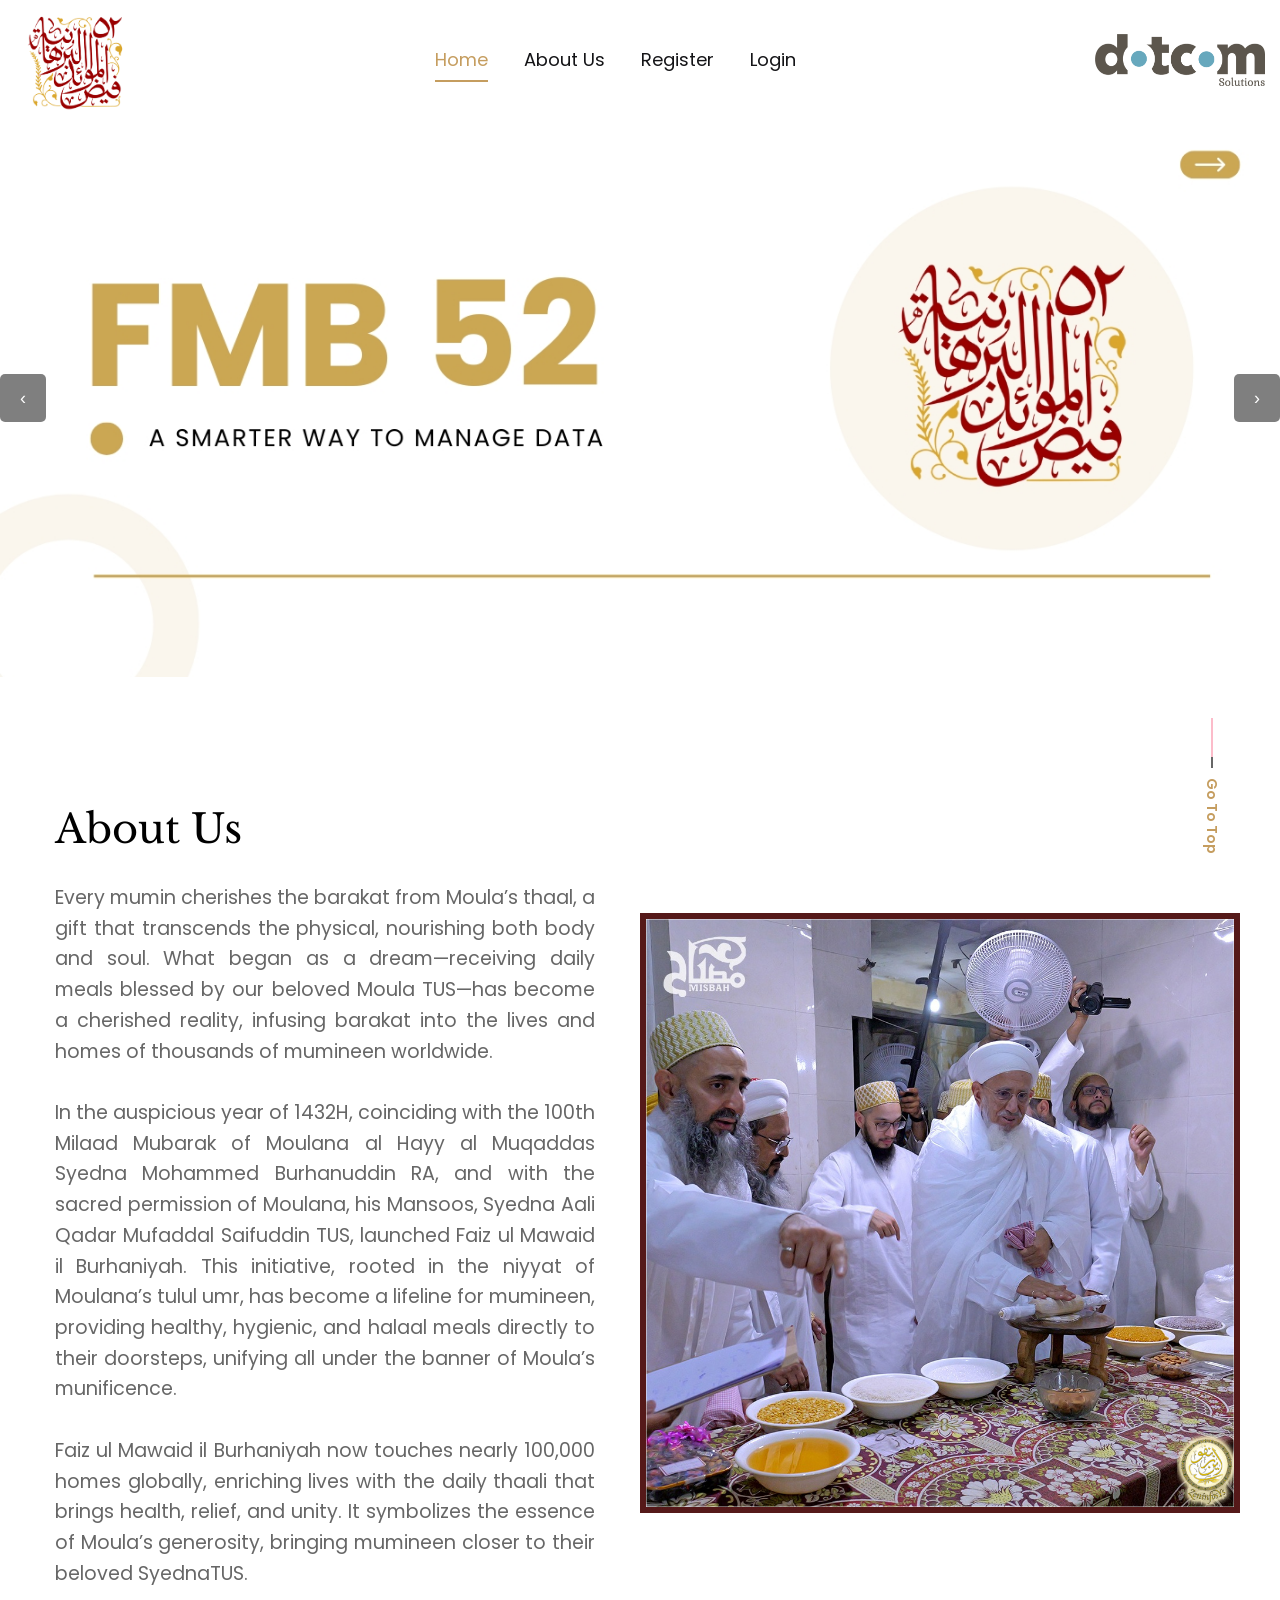
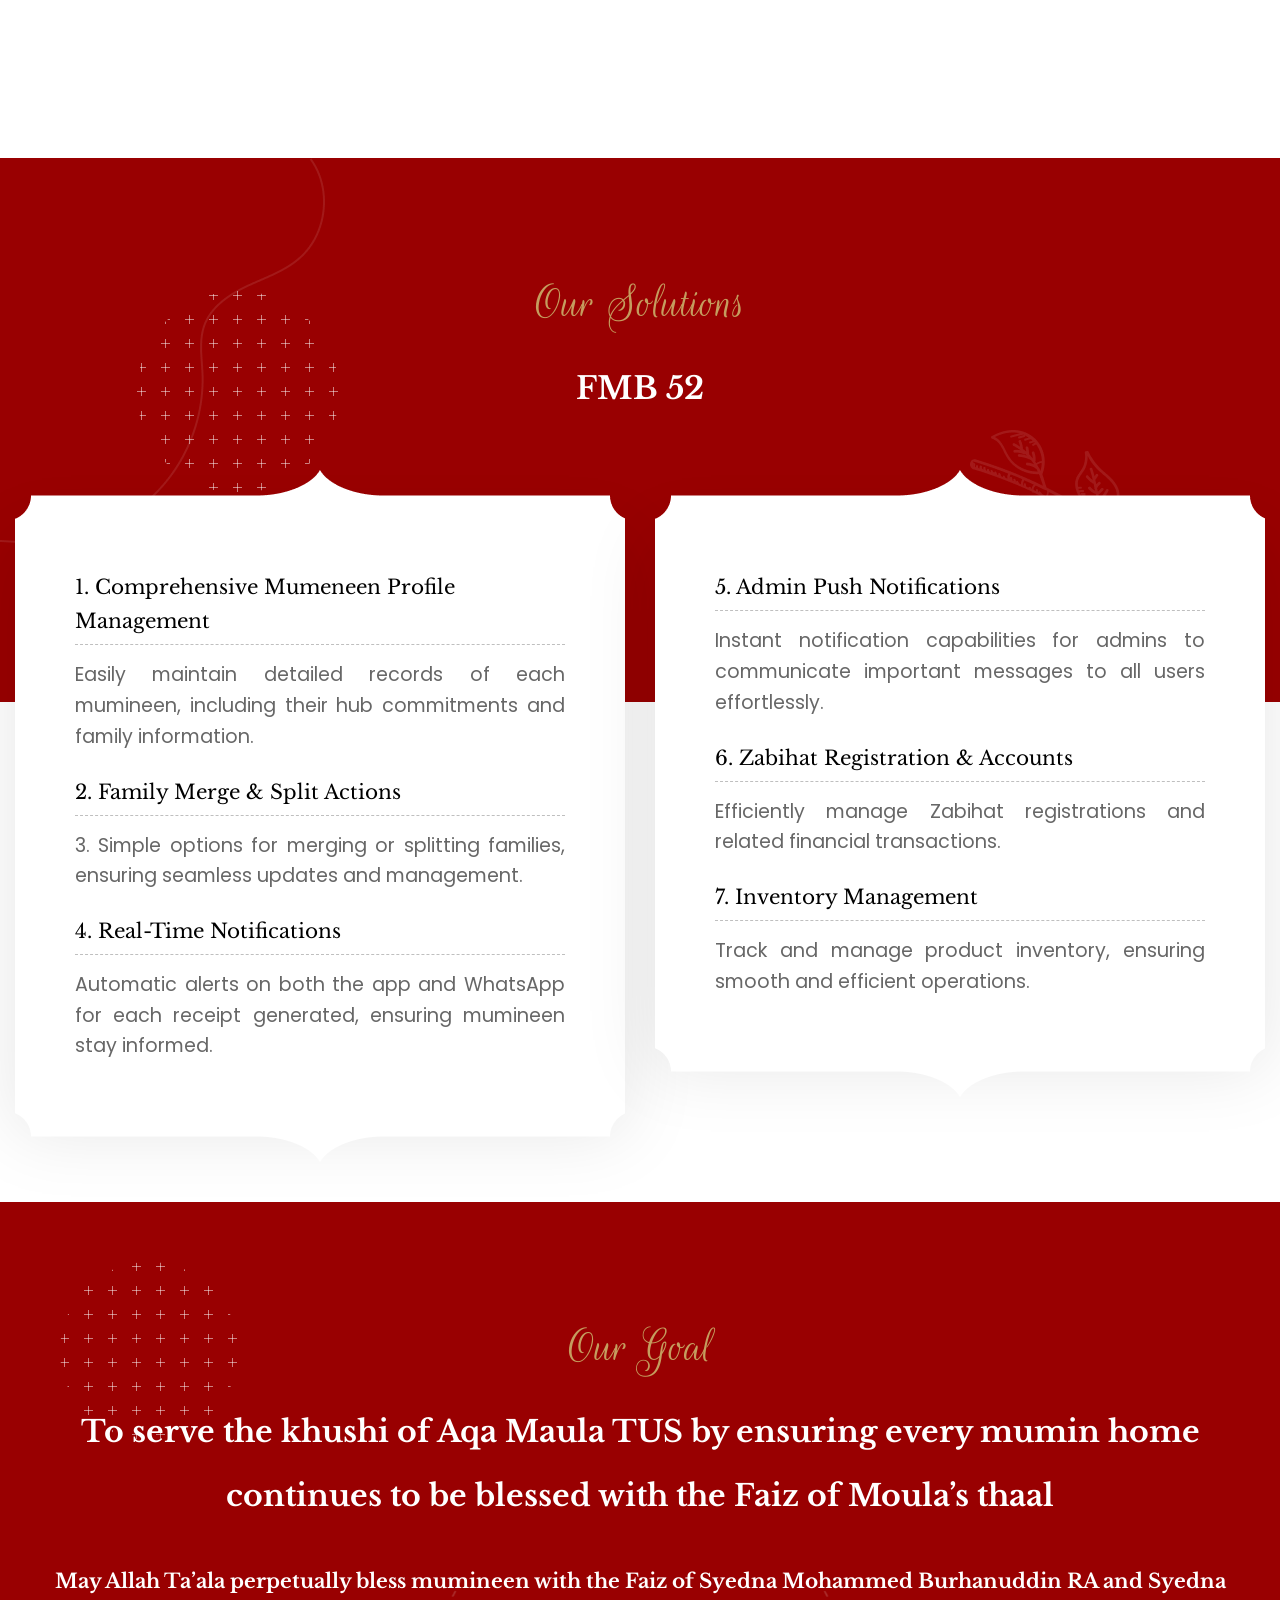
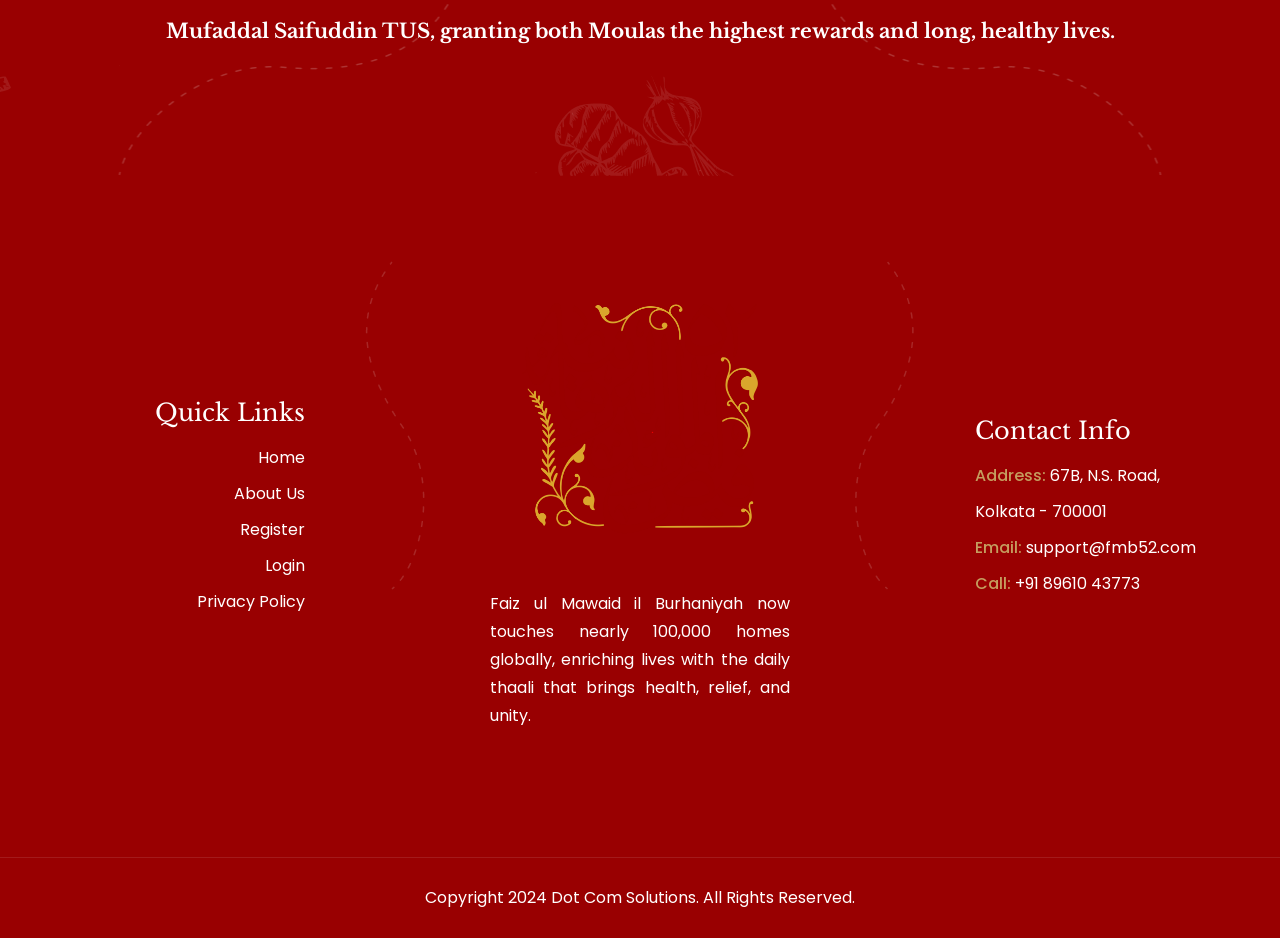
==== index.html @ a6e78f9c "A137" ====
<!DOCTYPE html>
<html lang="en">

<head>
    <meta charset="utf-8">
    <meta http-equiv="X-UA-Compatible" content="IE=edge">
    <meta name="viewport" content="width=device-width, initial-scale=1.0, maximum-scale=1.0, user-scalable=0">

    <title>FMB52</title>

    <!-- Fav Icon -->
    <link rel="icon" href="assets/images/favicon.png" type="image/x-icon">

    <!-- Google Fonts -->
    <link href="https://fonts.googleapis.com/css2?family=Rouge+Script&display=swap" rel="stylesheet">
    <link href="https://fonts.googleapis.com/css2?family=Libre+Baskerville:ital,wght@0,400;0,700;1,400&display=swap"
        rel="stylesheet">
    <link
        href="https://fonts.googleapis.com/css2?family=DM+Sans:ital,wght@0,400;0,500;0,700;1,400;1,500;1,700&display=swap"
        rel="stylesheet">
    <link
        href="https://fonts.googleapis.com/css2?family=Poppins:ital,wght@0,300;0,400;0,500;0,600;0,700;0,800;0,900;1,300;1,400;1,500;1,600;1,700;1,800;1,900&display=swap"
        rel="stylesheet">

    <!-- Stylesheets -->
    <link href="assets/css/font-awesome-all.css" rel="stylesheet">
    <link href="assets/css/flaticon.css" rel="stylesheet">
    <link href="assets/css/owl.css" rel="stylesheet">
    <link href="assets/css/bootstrap.css" rel="stylesheet">
    <link href="assets/css/jquery.fancybox.min.css" rel="stylesheet">
    <link href="assets/css/animate.css" rel="stylesheet">
    <link href="assets/css/nice-select.css" rel="stylesheet">
    <link href="assets/css/jquery-ui.css" rel="stylesheet">
    <link href="assets/css/color.css" rel="stylesheet">
    <link href="assets/css/elpath.css" rel="stylesheet">
    <link href="assets/css/style.css" rel="stylesheet">
    <link href="assets/css/responsive.css" rel="stylesheet">
</head>


<!-- page wrapper -->

<body>

    <div class="boxed_wrapper">


        <!-- preloader -->
        <!-- <div class="loader-wrap">
            <div class="preloader">
                <div class="preloader-close">x</div>
                <div id="handle-preloader" class="handle-preloader">
                    <div class="animation-preloader">
                        <div class="spinner"></div>
                        <div class="txt-loading">
                            <span data-text-preloader="t" class="letters-loading">
                                t
                            </span>
                            <span data-text-preloader="i" class="letters-loading">
                                i
                            </span>
                            <span data-text-preloader="c" class="letters-loading">
                                c
                            </span>
                            <span data-text-preloader="r" class="letters-loading">
                                r
                            </span>
                            <span data-text-preloader="o" class="letters-loading">
                                o
                            </span>
                            <span data-text-preloader="u" class="letters-loading">
                                u
                            </span>
                        </div>
                    </div>  
                </div>
            </div>
        </div> -->
        <!-- preloader end -->


        <!--Search Popup-->
        <!-- <div id="search-popup" class="search-popup">
            <div class="popup-inner">
                <div class="upper-box clearfix">
                    <figure class="logo-box pull-left"><a href="index.html"><img src="assets/images/logo.png" alt=""></a></figure>
                    <div class="close-search pull-right"><span class="far fa-times"></span></div>
                </div>
                <div class="overlay-layer"></div>
                <div class="auto-container">
                    <div class="search-form">
                        <form method="post" action="index.html">
                            <div class="form-group">
                                <fieldset>
                                    <input type="search" class="form-control" name="search-input" value="" placeholder="Type your keyword and hit" required >
                                    <button type="submit"><i class="far fa-search"></i></button>
                                </fieldset>
                            </div>
                        </form>
                    </div>
                </div>
            </div>
        </div> -->


        <!-- main header -->
        <header class="main-header">
            <!-- header-top -->
            <div class="header-top">
                <div class="auto-container">
                    <div class="top-inner">
                        <div class="left-column">
                            <!-- <ul class="info clearfix">
                                <li><i class="icon-1"></i><a href="mailto:info@example.com">info@example.com</a></li>
                                <li><i class="icon-2"></i>Open Hours: Mon - Fri 8.00 am - 6.00 pm</li>
                            </ul> -->
                            <!-- <ul class="social-links clearfix">
                                <li><a href="index.html"><i class="fab fa-facebook-f"></i></a></li>
                                <li><a href="index.html"><i class="fab fa-twitter"></i></a></li>
                                <li><a href="index.html"><i class="fab fa-instagram"></i></a></li>
                            </ul> -->
                        </div>
                        <!-- <div class="right-column">
                            <div class="btn-box">
                                <a href="index.html">Book An Table</a>
                            </div>
                        </div> -->
                    </div>
                </div>
            </div>
            <!-- header-lower -->
            <div class="header-lower">
                <div class="auto-container">
                    <div class="outer-box">
                        <div class="logo-box">
                            <figure class="logo-left">
                                <a href="index.html">
                                    <img src="assets/images/fmb52.png" alt="">
                                </a>
                            </figure>
                        </div>
                        <div class="menu-area clearfix">
                            <!--Mobile Navigation Toggler-->
                            <div class="mobile-nav-toggler">
                                <i class="icon-bar"></i>
                                <i class="icon-bar"></i>
                                <i class="icon-bar"></i>
                            </div>
                            <nav class="main-menu navbar-expand-md navbar-light">
                                <div class="collapse navbar-collapse show clearfix" id="navbarSupportedContent">
                                    <ul class="navigation clearfix">
                                        <li class="current dropdown"><a href="index.html">Home</a>
                                            <!-- <ul>
                                                <li><a href="index.html">Home Page 01</a></li>
                                                <li><a href="index-2.html">Home Page 02</a></li>
                                                <li><a href="index-3.html">Home Page 03</a></li>
                                                <li><a href="index-onepage.html">OnePage Home</a></li>
                                                <li><a href="index-rtl.html">RTL Home</a></li>
                                                <li class="dropdown"><a href="index.html">Header Style</a>
                                                    <ul>
                                                        <li><a href="index.html">Header Style 01</a></li>
                                                        <li><a href="index-2.html">Header Style 02</a></li>
                                                        <li><a href="index-3.html">Header Style 03</a></li>
                                                    </ul>
                                                </li>
                                            </ul>          -->
                                        </li>
                                        <li><a href="#">About Us</a></li>
                                        <li><a href="#">Register</a></li>
                                        <!-- <li class="dropdown"><a href="index.html">Pages</a>
                                            <ul>
                                                <li class="dropdown"><a href="index.html">Gallery</a>
                                                    <ul>
                                                        <li><a href="gallery.html">Gallery One</a></li>
                                                        <li><a href="gallery-2.html">Gallery Two</a></li>
                                                    </ul>
                                                </li>
                                                <li class="dropdown"><a href="index.html">Team</a>
                                                    <ul>
                                                        <li><a href="team.html">Our Team</a></li>
                                                        <li><a href="team-details.html">Team Details</a></li>
                                                    </ul>
                                                </li>
                                                <li><a href="menu.html">Menu Page</a></li>
                                                <li><a href="testimonial.html">Testimonials</a></li>
                                                <li><a href="faq.html">Faq’s</a></li>
                                                <li><a href="reservation.html">Reservation</a></li>
                                                <li><a href="error.html">404</a></li>
                                            </ul>
                                        </li>   -->
                                        <!-- <li class="dropdown"><a href="index.html">Shop</a>
                                            <ul>
                                                <li><a href="shop.html">Our Shop</a></li>
                                                <li><a href="shop-details.html">Shop Details</a></li>
                                                <li><a href="cart.html">Cart Page</a></li>
                                                <li><a href="checkout.html">Checkout</a></li>
                                            </ul>
                                        </li>  -->
                                        <!-- <li class="dropdown"><a href="index.html">Blog</a>
                                            <ul>
                                                <li><a href="blog.html">Blog Grid</a></li>
                                                <li><a href="blog-2.html">Blog Standard</a></li>
                                                <li><a href="blog-details.html">Blog Details</a></li>
                                            </ul>
                                        </li>   -->
                                        <li><a href="#">Login</a></li>
                                    </ul>
                                </div>
                            </nav>
                        </div>
                        <div class="logo-box">
                            <figure class="logo-right">
                                <a href="index.html">
                                    <img src="assets/images/logo_right.png" alt="">
                                </a>
                            </figure>
                        </div>
                    </div>
                </div>
            </div>

            <!--sticky Header-->
            <div class="sticky-header">
                <div class="auto-container">
                    <div class="outer-box">
                        <div class="logo-box">
                            <figure class="logo-left"><a href="index.html"><img src="assets/images/fmb52.png" alt=""></a>
                            </figure>
                        </div>
                        <div class="menu-area clearfix">
                            <nav class="main-menu clearfix">
                                <!--Keep This Empty / Menu will come through Javascript-->
                            </nav>
                        </div>
                        <div class="logo-box">
                            <figure class="logo-right" ><a href="index.html"><img src="assets/images/logo_right.png" alt=""></a></figure>
                        </div>
                    </div>
                </div>
            </div>
        </header>
        <!-- main-header end -->

        <!-- Mobile Menu  -->
        <div class="mobile-menu">
            <div class="menu-backdrop"></div>
            <div class="close-btn"><i class="fas fa-times"></i></div>

            <nav class="menu-box">
                <div class="nav-logo">
                    <a href="index.html">
                        <img src="assets/images/fmb52.png" alt="" title="" style="width:250px;">
                    </a>
                </div>
                <div class="menu-outer"><!--Here Menu Will Come Automatically Via Javascript / Same Menu as in Header-->
                </div>
                <div class="contact-info">
                    <h4>Contact Info</h4>
                    <ul>
                        <li>67B, N.S. Road, Kolkata - 700001</li>
                        <li><a href="tel:+8801682648101">+91 8961043773</a></li>
                        <li><a href="mailto:info@example.com">support@fmb52.com</a></li>
                    </ul>
                </div>
                <div class="social-links">
                    <ul class="clearfix">
                        <!-- <li><a href="index.html"><span class="fab fa-twitter"></span></a></li>
                        <li><a href="index.html"><span class="fab fa-facebook-square"></span></a></li>
                        <li><a href="index.html"><span class="fab fa-pinterest-p"></span></a></li>
                        <li><a href="index.html"><span class="fab fa-instagram"></span></a></li>
                        <li><a href="index.html"><span class="fab fa-youtube"></span></a></li> -->
                    </ul>
                </div>
            </nav>
        </div><!-- End Mobile Menu -->


        <!-- banner-section -->
        <section class="banner-section p_relative centred">
            <style>
                .unique-slider-container {
                  position: relative;
                  overflow: hidden;
                  max-width: 100%;
                  height: 100%; /* Adjust height as needed */
                }
              
                .dynamic-slider {
                  display: flex;
                  transition: transform 0.5s ease-in-out;
                }
              
                .flexible-slide {
                  min-width: 100%;
                  height: 100%;
                }
              
                .flexible-slide img {
                  width: 100%;
                  height: 100%;
                  object-fit: cover;
                }
              
                .action-navigation {
                  position: absolute;
                  top: 50%;
                  width: 100%;
                  display: flex;
                  justify-content: space-between;
                  transform: translateY(-50%);
                  pointer-events: none; /* Allow clicks to pass through to buttons */
                }
              
                .nav-button {
                  background-color: rgba(0, 0, 0, 0.5);
                  color: #fff;
                  border: none;
                  padding: 10px 20px;
                  cursor: pointer;
                  font-size: 18px;
                  border-radius: 5px;
                  pointer-events: auto; /* Ensure buttons remain clickable */
                }
              
                .nav-button:hover {
                  background-color: rgba(0, 0, 0, 0.8);
                }
              
                .dot-indicators {
                  position: absolute;
                  bottom: 10px;
                  left: 50%;
                  transform: translateX(-50%);
                  display: flex;
                  gap: 10px;
                }
              
                .indicator-dot {
                  width: 10px;
                  height: 10px;
                  background-color: rgba(255, 255, 255, 0.5);
                  border-radius: 50%;
                  cursor: pointer;
                }
              
                .indicator-dot.active {
                  background-color: white;
                }
              
                /* Responsive Adjustments */
                @media (max-width: 768px) {
                  .unique-slider-container {
                    height: 50vh; /* Adjust slider height for smaller screens */
                  }
              
                  .nav-button {
                    padding: 8px 16px; /* Reduce button size */
                    font-size: 16px; /* Smaller font size */
                  }
              
                  .action-navigation {
                    width: calc(100% - 20px); /* Add some spacing from screen edges */
                    padding: 0 10px;
                  }
                }
              
                @media (max-width: 480px) {
                  .unique-slider-container {
                    height: 20vh; /* Further reduce height for smaller devices */
                  }
              
                  .nav-button {
                    padding: 6px 12px; /* Further reduce button size */
                    font-size: 14px; /* Smaller font size */
                  }
              
                  .action-navigation {
                    width: calc(100% - 40px); /* Add more spacing from edges */
                    padding: 0 20px;
                  }
                }
            </style>
                <div class="unique-slider-container">
                    <div class="dynamic-slider">
                        <div class="flexible-slide">
                        <img src="assets/images/banner/banner-1.jpg" alt="Aurora Landscape">
                        </div>
                        <div class="flexible-slide">
                        <img src="assets/images/banner/banner-2.jpg" alt="Crimson Horizon">
                        </div>
                        <div class="flexible-slide">
                        <img src="assets/images/banner/banner-3.jpg" alt="Golden Meadows">
                        </div>
                        <div class="flexible-slide">
                            <img src="assets/images/banner/banner-4.jpg" alt="Golden Meadows">
                        </div>
                        <div class="flexible-slide">
                            <img src="assets/images/banner/banner-5.jpg" alt="Golden Meadows">
                        </div>
                        <div class="flexible-slide">
                            <img src="assets/images/banner/banner-6.jpg" alt="Golden Meadows">
                        </div>
                    </div>

                    <div class="action-navigation">
                        <button class="nav-button prev-btn">‹</button>
                        <button class="nav-button next-btn">›</button>
                    </div>

                    <div class="dot-indicators">
                        <div class="indicator-dot active" data-slide="0"></div>
                        <div class="indicator-dot" data-slide="1"></div>
                        <div class="indicator-dot" data-slide="2"></div>
                    </div>
                </div>
                <script>
                const slider = document.querySelector('.dynamic-slider');
                const slides = document.querySelectorAll('.flexible-slide');
                const prevButton = document.querySelector('.prev-btn');
                const nextButton = document.querySelector('.next-btn');
                const dots = document.querySelectorAll('.indicator-dot');

                let currentIndex = 0;

                function updateSlider(index) {
                    slider.style.transform = `translateX(-${index * 100}%)`;
                    dots.forEach(dot => dot.classList.remove('active'));
                    dots[index].classList.add('active');
                }

                nextButton.addEventListener('click', () => {
                    currentIndex = (currentIndex + 1) % slides.length;
                    updateSlider(currentIndex);
                });

                prevButton.addEventListener('click', () => {
                    currentIndex = (currentIndex - 1 + slides.length) % slides.length;
                    updateSlider(currentIndex);
                });

                dots.forEach(dot => {
                    dot.addEventListener('click', (e) => {
                    currentIndex = parseInt(e.target.dataset.slide);
                    updateSlider(currentIndex);
                    });
                });

                // Auto-slide functionality
                setInterval(() => {
                    currentIndex = (currentIndex + 1) % slides.length;
                    updateSlider(currentIndex);
                }, 5000); // Change slide every 5 seconds
                </script>



            <!--<div class="slide-item p_relative">
                    <div class="image-layer p_absolute" style="background-image:url(assets/images/banner/banner-2.jpg)"></div>
                    <div class="auto-container">
                        <div class="content-box p_relative d_block z_5">
                            <span class="animation_text_word special-text p_relative d_block"></span>
                            <h2 class="p_relative d_block">We Serve Quality Food</h2>
                            <p class="p_relative d_block">Lorem ipsum dolor sit amet, consectetur adipiscing elit <br />Turpis ridiculus tellus.</p>
                            <div class="btn-box">
                                <a href="index.html" class="theme-btn-one">Make Reservation</a>
                            </div>
                        </div> 
                    </div>
                </div>
                <div class="slide-item p_relative">
                    <div class="image-layer p_absolute" style="background-image:url(assets/images/banner/banner-3.jpg)"></div>
                    <div class="auto-container">
                        <div class="content-box p_relative d_block z_5">
                            <span class="animation_text_word special-text p_relative d_block"></span>
                            <h2 class="p_relative d_block">We Serve Quality Food</h2>
                            <p class="p_relative d_block">Lorem ipsum dolor sit amet, consectetur adipiscing elit <br />Turpis ridiculus tellus.</p>
                            <div class="btn-box">
                                <a href="index.html" class="theme-btn-one">Make Reservation</a>
                            </div>
                        </div> 
                    </div>
                </div> -->
    </div>
    </section>
    <!-- banner-section end -->


    <!-- about-section -->
    <section class="about-section sec-pad">
        <!-- <div class="image_block_one">
            
        </div> -->
        <div class="auto-container">
        <style>
            .row {
                display: flex;
                flex-wrap: wrap; /* Ensures items wrap on smaller screens */
            }

            .content-column {
                width: 100%; /* Full width by default */
                max-width: 600px; /* Limit width for larger screens */
                /* padding: 10px; */
            }

            .image-box {
                width: 100%;
                max-width: 600px;
                /* padding: 10px; */
                text-align: center; /* Centers the image */
            }

            .image-box img {
                max-width: 100%; /* Ensures the image scales */
                height: auto; /* Maintains aspect ratio */
            }

            .sec-title h1 {
                font-size: 2rem;
                /* text-align: center; */
            }

            .text p {
                font-size: 1rem;
                line-height: 1.6; /* Improves readability */
                text-align: justify;
            }

            /* Large devices (desktops, 1200px and above) */
            @media (min-width: 1200px) {
                .content-column {
                    width: 50%; /* Side-by-side layout for large screens */
                }

                .image-box {
                    width: 50%;
                }

                .sec-title h1 {
                    font-size: 2.5rem; /* Larger font size for big screens */
                }

                .text p {
                    font-size: 1.2rem; /* Slightly larger text for readability */
                }
            }

            /* Medium devices (tablets, 768px to 1199px) */
            @media (min-width: 768px) and (max-width: 1199px) {
                .content-column {
                    width: 50%; /* Side-by-side layout */
                }

                .image-box {
                    width: 50%;
                }

                .sec-title h1 {
                    font-size: 2.2rem; /* Adjust font size for tablets */
                }

                .text p {
                    font-size: 1.1rem; /* Adjust text size for tablets */
                }
            }

            /* Small devices (phones, 550px to 767px) */
            @media (max-width: 767px) {
                .content-column {
                    width: 100%; /* Stacks content */
                }

                .image-box {
                    width: 100%;
                }

                .sec-title h1 {
                    font-size: 2rem; /* Slightly smaller for small devices */
                }

                .text p {
                    font-size: 1rem; /* Comfortable reading size */
                }
            }

            /* Extra small devices (phones, below 550px) */
            @media (max-width: 550px) {
                .row {
                     /* Example background for extra small screens */
                    flex-direction: column; /* Ensures vertical stacking */
                }

                .content-column,
                .image-box {
                    width: 100%; /* Full width */
                }

                .sec-title h1 {
                    font-size: 1.8rem; /* Smaller for very small screens */
                    text-align: center;
                }

                .text p {
                    font-size: 0.9rem; /* Smaller font for readability */
                }
                .logo img {
                    width: 150px !important;
                }
                .header-top{
                    display: none !important;
                }
                
            }

        </style>
            <div class="row clearfix" style="justify-content: center; align-items: center; flex-wrap: nowrap;">
                <div class="col-lg-6 col-md-12 col-sm-12 content-column">
                    <div class="content_block_one">
                        <div class="content-box">
                            <div class="sec-title mb_30">
                                <span class="sub-title"></span>
                                <h1 style="color: black;">About Us</h1>
                            </div>
                            <div style="text-align: justify;" class="text">
                                <p>Every mumin cherishes the barakat from Moula’s thaal, a gift that transcends the
                                    physical, nourishing both body and soul. What began as a dream—receiving daily meals
                                    blessed by our beloved Moula TUS—has become a cherished reality, infusing barakat
                                    into the lives and homes of thousands of mumineen worldwide. <br><br>
                                    In the auspicious year
                                    of 1432H, coinciding with the 100th Milaad Mubarak of Moulana al Hayy al Muqaddas
                                    Syedna Mohammed Burhanuddin RA, and with the sacred permission of Moulana, his
                                    Mansoos, Syedna Aali Qadar Mufaddal Saifuddin TUS, launched Faiz ul Mawaid il
                                    Burhaniyah. This initiative, rooted in the niyyat of Moulana’s tulul umr, has become
                                    a lifeline for mumineen, providing healthy, hygienic, and halaal meals directly to
                                    their doorsteps, unifying all under the banner of Moula’s munificence.<br>
                                    <br>Faiz ul Mawaid il Burhaniyah now touches nearly 100,000 homes globally, enriching lives with the daily thaali that brings health, relief, and unity. It symbolizes the essence of Moula’s generosity, bringing mumineen closer to their beloved SyednaTUS.


                                </p>
                            </div>
                            <!-- <figure class="signature"><img src="assets/images/icons/signature-1.png" alt=""></figure> -->
                            <!-- <div class="btn-box">
                                <a href="about.html" class="theme-btn-one">Our Story</a>
                            </div> -->
                        </div>
                    </div>
                </div>
                <div class="image-box">
                    <figure class="image-1 wow slideInUp animated" data-wow-delay="00ms" data-wow-duration="1500ms"><img
                            src="assets/images/resource/about-1.png" alt=""></figure>
                </div>
            </div>
        </div>
        <!-- <div class="image-box">
            <figure class="image-1 wow slideInUp animated" data-wow-delay="00ms" data-wow-duration="1500ms"><img
                    src="assets/images/resource/about-1.png" alt=""></figure> -->
            <!-- <figure class="image-2"><img src="assets/images/resource/about-2.png" alt=""></figure> -->
            <!-- <figure class="vector-1"><img src="assets/images/icons/vector-1.png" alt=""></figure> -->
            <!-- <div class="shape">
                <div class="shape-1"></div>
                <div class="shape-2" style="background-image: url(assets/images/shape/shape-2.png);"></div>
            </div>
        </div> -->
    </section>
    <!-- about-section end -->


    <!-- menu-section -->
    <section class="menu-section bg-color-1">
        <div class="pattern-layer">
            <div class="pattern-1" style="background-image: url(assets/images/shape/shape-5.png);"></div>
            <div class="pattern-2" style="background-image: url(assets/images/shape/shape-6.png);"></div>
            <div class="pattern-3" style="background-image: url(assets/images/shape/shape-7.png);"></div>
        </div>
        <div class="auto-container">
            <div class="inner-container">
                <div class="sec-title light centred mb_100">
                    <span class="sub-title">Our Solutions</span>
                    <h2>FMB 52</h2>
                </div>
                <div class="row clearfix">
                    <div class="col-lg-6 col-md-6 col-sm-12 menu-block">
                        <div class="menu-block-one wow fadeInUp animated" data-wow-delay="00ms"
                            data-wow-duration="1500ms">
                            <div class="inner-box">
                                <div class="shape">
                                    <div class="shape-1"
                                        style="background-image: url(assets/images/shape/shape-3.png);"></div>
                                    <div class="shape-2"
                                        style="background-image: url(assets/images/shape/shape-4.png);"></div>
                                </div>
                                <div class="inner">
                                    <div class="single-item">
                                        <div class="upper-box">
                                            <h4><a href="">1. Comprehensive Mumeneen Profile Management</a></h4>
                                            <!-- <span class="price">$12</span> -->
                                        </div>
                                        <div class="text">
                                            <p>Easily maintain detailed records of each mumineen, including their hub commitments and family information.
                                            </p>
                                        </div>
                                    </div>
                                    <div class="single-item">
                                        <div class="upper-box">
                                            <h4><a href="">2. Family Merge & Split Actions </a></h4>
                                            <!-- <span class="price">$15</span> -->
                                        </div>
                                        <div class="text">
                                            <p>3. Simple options for merging or splitting families, ensuring seamless updates and management.</p>
                                        </div>
                                    </div>
                                    <div class="single-item">
                                        <div class="upper-box">
                                            <h4><a href="">4. Real-Time Notifications</a></h4>
                                            <!-- <span class="price">$20</span> -->
                                        </div>
                                        <div class="text">
                                            <p>Automatic alerts on both the app and WhatsApp for each receipt generated, ensuring mumineen stay informed.
                                            </p>
                                        </div>
                                    </div>
                                </div>
                            </div>
                        </div>
                    </div>
                    <div class="col-lg-6 col-md-6 col-sm-12 menu-block">
                        <div class="menu-block-one wow fadeInUp animated" data-wow-delay="300ms"
                            data-wow-duration="1500ms">
                            <div class="inner-box">
                                <div class="shape">
                                    <div class="shape-1"
                                        style="background-image: url(assets/images/shape/shape-3.png);"></div>
                                    <div class="shape-2"
                                        style="background-image: url(assets/images/shape/shape-4.png);"></div>
                                </div>
                                <div class="inner">
                                    <div class="single-item">
                                        <div class="upper-box">
                                            <h4><a href="">5. Admin Push Notifications</a></h4>
                                            <!-- <span class="price">$12</span> -->
                                        </div>
                                        <div class="text">
                                            <p>Instant notification capabilities for admins to communicate important messages to all users effortlessly.</p>
                                        </div>
                                    </div>
                                    <div class="single-item">
                                        <div class="upper-box">
                                            <h4><a href="">6. Zabihat Registration & Accounts </a></h4>
                                            <!-- <span class="price">$15</span> -->
                                        </div>
                                        <div class="text">
                                            <p>Efficiently manage Zabihat registrations and related financial transactions.
                                            </p>
                                        </div>
                                    </div>
                                    <div class="single-item">
                                        <div class="upper-box">
                                            <h4><a href="">7. Inventory Management</a></h4>
                                            <!-- <span class="price">$20</span> -->
                                        </div>
                                        <div class="text">
                                            <p>Track and manage product inventory, ensuring smooth and efficient operations.
                                            </p>
                                        </div>
                                    </div>
                                </div>
                            </div>
                        </div>
                    </div>
                </div>
                <!-- <div class="more-btn mt_110 centred">
                    <a href="index.html" class="theme-btn-one">Download PDF</a>
                </div> -->
            </div>
        </div>
    </section>
    <!-- menu-section end -->


    <!-- shop-section -->
    <!-- <section class="shop-section">
        <div class="bg-layer parallax-bg" data-parallax='{"y": 100}'
            style="background-image: url(assets/images/background/shop-bg.jpg);"></div>
        <div class="auto-container">
            <div class="sec-title mb_50">
                <span class="sub-title">Our Shop</span>
                <h2>Our All Delicious & Tasty <br />Product</h2>
            </div>
            <div class="four-item-carousel owl-carousel owl-theme owl-dots-none nav-style-one">
                <div class="shop-block-one">
                    <div class="inner-box">
                        <div class="image-box">
                            <figure class="image"><img src="assets/images/shop/shop-1.png" alt=""></figure>
                            <div class="btn-box">
                                <a href="shop-details.html" class="theme-btn-one">Add To Cart</a>
                            </div>
                        </div>
                        <div class="lower-content">
                            <h5><a href="shop-details.html">Strawberry Jam Toast</a></h5>
                            <ul class="rating clearfix">
                                <li><i class="icon-7"></i></li>
                                <li><i class="icon-7"></i></li>
                                <li><i class="icon-7"></i></li>
                                <li><i class="icon-7"></i></li>
                                <li><i class="icon-7"></i></li>
                            </ul>
                            <span class="price">$15:00</span>
                        </div>
                    </div>
                </div>
                <div class="shop-block-one">
                    <div class="inner-box">
                        <div class="image-box">
                            <figure class="image"><img src="assets/images/shop/shop-2.png" alt=""></figure>
                            <div class="btn-box">
                                <a href="shop-details.html" class="theme-btn-one">Add To Cart</a>
                            </div>
                        </div>
                        <div class="lower-content">
                            <h5><a href="shop-details.html">Penne pasta with meatball</a></h5>
                            <ul class="rating clearfix">
                                <li><i class="icon-7"></i></li>
                                <li><i class="icon-7"></i></li>
                                <li><i class="icon-7"></i></li>
                                <li><i class="icon-7"></i></li>
                                <li><i class="icon-7"></i></li>
                            </ul>
                            <span class="price">$17:00</span>
                        </div>
                    </div>
                </div>
                <div class="shop-block-one">
                    <div class="inner-box">
                        <div class="image-box">
                            <figure class="image"><img src="assets/images/shop/shop-3.png" alt=""></figure>
                            <div class="btn-box">
                                <a href="shop-details.html" class="theme-btn-one">Add To Cart</a>
                            </div>
                        </div>
                        <div class="lower-content">
                            <h5><a href="shop-details.html">Fried eggs sandwiches</a></h5>
                            <ul class="rating clearfix">
                                <li><i class="icon-7"></i></li>
                                <li><i class="icon-7"></i></li>
                                <li><i class="icon-7"></i></li>
                                <li><i class="icon-7"></i></li>
                                <li><i class="icon-7"></i></li>
                            </ul>
                            <span class="price">$20:00</span>
                        </div>
                    </div>
                </div>
                <div class="shop-block-one">
                    <div class="inner-box">
                        <div class="image-box">
                            <figure class="image"><img src="assets/images/shop/shop-4.png" alt=""></figure>
                            <div class="btn-box">
                                <a href="shop-details.html" class="theme-btn-one">Add To Cart</a>
                            </div>
                        </div>
                        <div class="lower-content">
                            <h5><a href="shop-details.html">Chicken & vegetable fry</a></h5>
                            <ul class="rating clearfix">
                                <li><i class="icon-7"></i></li>
                                <li><i class="icon-7"></i></li>
                                <li><i class="icon-7"></i></li>
                                <li><i class="icon-7"></i></li>
                                <li><i class="icon-7"></i></li>
                            </ul>
                            <span class="price">$15:00</span>
                        </div>
                    </div>
                </div>
            </div>
        </div>
    </section> -->
    <!-- shop-section end -->


    <!-- gallery-section -->
    <!-- <section class="gallery-section pt_65">
        <div class="auto-container">
            <div class="gallery-carousel owl-carousel owl-theme owl-dots-none nav-style-one">
                <div class="gallery-block-one">
                    <div class="inner-box">
                        <figure class="image-box"><img src="assets/images/gallery/gallery-1.jpg" alt=""></figure>
                        <div class="content-box">
                            <h4><a href="index.html">Top 10 breakfast spots in Paris</a></h4>
                            <span>Breakfast</span>
                        </div>
                    </div>
                </div>
                <div class="gallery-block-one">
                    <div class="inner-box">
                        <figure class="image-box"><img src="assets/images/gallery/gallery-2.jpg" alt=""></figure>
                        <div class="content-box">
                            <h4><a href="index.html">Top 10 breakfast spots in Paris</a></h4>
                            <span>Breakfast</span>
                        </div>
                    </div>
                </div>
                <div class="gallery-block-one">
                    <div class="inner-box">
                        <figure class="image-box"><img src="assets/images/gallery/gallery-3.jpg" alt=""></figure>
                        <div class="content-box">
                            <h4><a href="index.html">Top 10 breakfast spots in Paris</a></h4>
                            <span>Breakfast</span>
                        </div>
                    </div>
                </div>
            </div>
        </div>
    </section> -->
    <!-- gallery-section -->


    <!-- promotion-section -->
    <!-- <section class="promotion-section sec-pad">
        <div class="auto-container">
            <div class="sec-title centred mb_45">
                <span class="sub-title">Promotion</span>
                <h2>Check Our All Flavours <br />Summer Promo</h2>
            </div>
            <div class="promotion-block-one">
                <div class="inner-box">
                    <div class="shape" style="background-image: url(assets/images/shape/shape-2.png);"></div>
                    <div class="row clearfix">
                        <div class="col-lg-6 col-md-12 col-sm-12 image-column">
                            <div class="image-box">
                                <figure class="image"><img src="assets/images/resource/promotion-1.jpg" alt=""></figure>
                            </div>
                        </div>
                        <div class="col-lg-6 col-md-12 col-sm-12 content-column">
                            <div class="content-box">
                                <div class="content-shape"
                                    style="background-image: url(assets/images/shape/shape-9.png);"></div>
                                <h2>Over <span>250</span> Delicious & Tasty Recipes</h2>
                                <h4>Get 25% Off</h4>
                                <p>Lorem ipsum dolor sit amet consectetur adipiscing elit purus egestas diam sit vitae
                                    egestas suspendisse amet ultricies eu. Eget at porttitor.</p>
                                <a href="index.html" class="theme-btn-one">Let’s Order Now</a>
                            </div>
                        </div>
                    </div>
                </div>
            </div>
            <div class="promotion-block-one">
                <div class="inner-box">
                    <div class="shape" style="background-image: url(assets/images/shape/shape-2.png);"></div>
                    <div class="row clearfix">
                        <div class="col-lg-6 col-md-12 col-sm-12 content-column">
                            <div class="content-box">
                                <div class="content-shape"
                                    style="background-image: url(assets/images/shape/shape-9.png);"></div>
                                <h2>Over <span>250</span> Delicious & Tasty Recipes</h2>
                                <h4>Get 25% Off</h4>
                                <p>Lorem ipsum dolor sit amet consectetur adipiscing elit purus egestas diam sit vitae
                                    egestas suspendisse amet ultricies eu. Eget at porttitor.</p>
                                <a href="index.html" class="theme-btn-one">Let’s Order Now</a>
                            </div>
                        </div>
                        <div class="col-lg-6 col-md-12 col-sm-12 image-column">
                            <div class="image-box">
                                <figure class="image"><img src="assets/images/resource/promotion-2.jpg" alt=""></figure>
                            </div>
                        </div>
                    </div>
                </div>
            </div>
        </div>
    </section> -->
    <!-- promotion-section end -->


    <!-- testimonial-section -->
    <!-- <section class="testimonial-section sec-pad bg-color-2">
        <div class="pattern-layer">
            <div class="pattern-1" style="background-image: url(assets/images/shape/shape-8.png);"></div>
            <div class="pattern-2" style="background-image: url(assets/images/shape/shape-2.png);"></div>
        </div>
        <div class="image-box">
            <figure class="image-1"><img src="assets/images/resource/men-1.png" alt=""></figure>
            <figure class="image-2"><img src="assets/images/resource/image-1.png" alt=""></figure>
            <figure class="image-3"><img src="assets/images/resource/image-2.png" alt=""></figure>
        </div>
        <div class="auto-container">
            <div class="row clearfix">
                <div class="col-xl-6 col-lg-12 col-md-12 offset-xl-6 content-column">
                    <div class="content-box">
                        <div class="sec-title mb_45">
                            <span class="sub-title">Testimonials</span>
                            <h2>What Clients Say <br />About <span>Ticrou</span></h2>
                        </div>
                        <div class="single-item-carousel owl-carousel owl-theme owl-dots-none nav-style-one">
                            <div class="testimonial-block-one">
                                <div class="inner-box">
                                    <div class="icon-box"><i class="icon-9"></i></div>
                                    <p>“Lorem ipsum dolor sit amet, consectetur adipiscing elit. Amet sit purus tempor
                                        dui. Pharetra consequat nibh elit urna interdum. Vivera quam a arcu duis Quis
                                        lectus donec nulladui sit in viverra tempus risus.”</p>
                                    <div class="author-box">
                                        <figure class="author-thumb"><img src="assets/images/resource/testimonial-1.jpg"
                                                alt=""></figure>
                                        <ul class="rating clearfix">
                                            <li><i class="fas fa-star"></i></li>
                                            <li><i class="fas fa-star"></i></li>
                                            <li><i class="fas fa-star"></i></li>
                                            <li><i class="fas fa-star"></i></li>
                                            <li><i class="far fa-star"></i></li>
                                        </ul>
                                        <h4>Sandra Bullock</h4>
                                        <span class="designation">Manager</span>
                                    </div>
                                </div>
                            </div>
                            <div class="testimonial-block-one">
                                <div class="inner-box">
                                    <div class="icon-box"><i class="icon-9"></i></div>
                                    <p>“Lorem ipsum dolor sit amet, consectetur adipiscing elit. Amet sit purus tempor
                                        dui. Pharetra consequat nibh elit urna interdum. Vivera quam a arcu duis Quis
                                        lectus donec nulladui sit in viverra tempus risus.”</p>
                                    <div class="author-box">
                                        <figure class="author-thumb"><img src="assets/images/resource/testimonial-1.jpg"
                                                alt=""></figure>
                                        <ul class="rating clearfix">
                                            <li><i class="fas fa-star"></i></li>
                                            <li><i class="fas fa-star"></i></li>
                                            <li><i class="fas fa-star"></i></li>
                                            <li><i class="fas fa-star"></i></li>
                                            <li><i class="far fa-star"></i></li>
                                        </ul>
                                        <h4>Sandra Bullock</h4>
                                        <span class="designation">Manager</span>
                                    </div>
                                </div>
                            </div>
                            <div class="testimonial-block-one">
                                <div class="inner-box">
                                    <div class="icon-box"><i class="icon-9"></i></div>
                                    <p>“Lorem ipsum dolor sit amet, consectetur adipiscing elit. Amet sit purus tempor
                                        dui. Pharetra consequat nibh elit urna interdum. Vivera quam a arcu duis Quis
                                        lectus donec nulladui sit in viverra tempus risus.”</p>
                                    <div class="author-box">
                                        <figure class="author-thumb"><img src="assets/images/resource/testimonial-1.jpg"
                                                alt=""></figure>
                                        <ul class="rating clearfix">
                                            <li><i class="fas fa-star"></i></li>
                                            <li><i class="fas fa-star"></i></li>
                                            <li><i class="fas fa-star"></i></li>
                                            <li><i class="fas fa-star"></i></li>
                                            <li><i class="far fa-star"></i></li>
                                        </ul>
                                        <h4>Sandra Bullock</h4>
                                        <span class="designation">Manager</span>
                                    </div>
                                </div>
                            </div>
                        </div>
                    </div>
                </div>
            </div>
        </div>
    </section> -->
    <!-- testimonial-section -->


    <!-- cta-section -->
    <!-- <section  style="margin-top: 500px;" class="cta-section centred bg-color-1 sec-pad"> -->
        <section  style="margin-top: 500px;" class="cta-section centred bg-color-1 sec-pad">
        <div class="auto-container">
            <div  class="shape">
            <div class="shape-1 p_absolute l_0 t_0" style="background-image: url(assets/images/shape/shape-10.png);">
            </div>
            <div class="shape-2 p_absolute l_60 t_60" style="background-image: url(assets/images/shape/shape-11.png);">
            </div>
            <div class="shape-3 p_absolute" style="background-image: url(assets/images/shape/shape-12.png);"></div>
            <div class="shape-4 p_absolute" style="background-image: url(assets/images/shape/shape-13.png);"></div>
        </div>
        <div  class="auto-container">
            <div class="sec-title light">
                <span class="sub-title">Our Goal</span>
                <h2 style="font-size: 30px;">To serve the khushi of Aqa Maula TUS by ensuring every mumin home continues to be blessed with the Faiz of Moula’s thaal</h1><br>
                <h2 style="font-size: 20px; line-height: 50px;">May Allah Ta’ala perpetually bless mumineen with the Faiz of Syedna Mohammed Burhanuddin RA and Syedna Mufaddal Saifuddin TUS, granting both Moulas the highest rewards and long, healthy lives.</h1>
                <!-- <a href="index.html" class="theme-btn-one mt_45">Make a Reservation</a> -->
            </div>
        </div>
    </section>
    <!-- cta-section end -->


    <!-- news-section -->
    <!-- <section class="news-section sec-pad">
        <div class="auto-container">
            <div class="sec-title centred mb_45">
                <span class="sub-title">Ticrou News</span>
                <h2>Know More About The <br />Ticrou Article</h2>
            </div>
            <div class="row clearfix">
                <div class="col-lg-4 col-md-6 col-sm-12 news-block">
                    <div class="news-block-one wow fadeInUp animated" data-wow-delay="00ms" data-wow-duration="1500ms">
                        <div class="inner-box">
                            <div class="image-box">
                                <figure class="image"><a href="blog-details.html"><img
                                            src="assets/images/news/news-1.jpg" alt=""></a></figure>
                                <div class="date">15 <span>APRIL</span></div>
                            </div>
                            <div class="lower-content">
                                <h3><a href="blog-details.html">Right Way to Make Cold Coffee</a></h3>
                                <ul class="post-info clearfix">
                                    <li><i class="icon-10"></i><a href="blog-details.html">Admin</a></li>
                                    <li><i class="icon-11"></i><a href="blog-details.html">0 Comment</a></li>
                                </ul>
                                <p>In ornare pellentesque sed elementum sed ac adipiscing suscipit.</p>
                                <div class="btn-box"><a href="blog-details.html" class="theme-btn-two">Read More</a>
                                </div>
                            </div>
                        </div>
                    </div>
                </div>
                <div class="col-lg-4 col-md-6 col-sm-12 news-block">
                    <div class="news-block-one wow fadeInUp animated" data-wow-delay="300ms" data-wow-duration="1500ms">
                        <div class="inner-box">
                            <div class="image-box">
                                <figure class="image"><a href="blog-details.html"><img
                                            src="assets/images/news/news-2.jpg" alt=""></a></figure>
                                <div class="date">12 <span>APRIL</span></div>
                            </div>
                            <div class="lower-content">
                                <h3><a href="blog-details.html">Truly Amazing Blueberry Recipes</a></h3>
                                <ul class="post-info clearfix">
                                    <li><i class="icon-10"></i><a href="blog-details.html">Admin</a></li>
                                    <li><i class="icon-11"></i><a href="blog-details.html">4 Comment</a></li>
                                </ul>
                                <p>In ornare pellentesque sed elementum sed ac adipiscing suscipit.</p>
                                <div class="btn-box"><a href="blog-details.html" class="theme-btn-two">Read More</a>
                                </div>
                            </div>
                        </div>
                    </div>
                </div>
                <div class="col-lg-4 col-md-6 col-sm-12 news-block">
                    <div class="news-block-one wow fadeInUp animated" data-wow-delay="600ms" data-wow-duration="1500ms">
                        <div class="inner-box">
                            <div class="image-box">
                                <figure class="image"><a href="blog-details.html"><img
                                            src="assets/images/news/news-3.jpg" alt=""></a></figure>
                                <div class="date">11 <span>APRIL</span></div>
                            </div>
                            <div class="lower-content">
                                <h3><a href="blog-details.html">The benefits of Buffalo Meat</a></h3>
                                <ul class="post-info clearfix">
                                    <li><i class="icon-10"></i><a href="blog-details.html">Admin</a></li>
                                    <li><i class="icon-11"></i><a href="blog-details.html">1 Comment</a></li>
                                </ul>
                                <p>In ornare pellentesque sed elementum sed ac adipiscing suscipit.</p>
                                <div class="btn-box"><a href="blog-details.html" class="theme-btn-two">Read More</a>
                                </div>
                            </div>
                        </div>
                    </div>
                </div>
            </div>
        </div>
    </section> -->
    <!-- news-section end -->


    <!-- order-section -->
    <!-- <section class="order-section bg-color-2">
        <div class="pattern-layer" style="background-image: url(assets/images/shape/shape-14.png);"></div>
        <div class="shape">
            <div class="shape-1" style="background-image: url(assets/images/shape/shape-15.png);"></div>
            <div class="shape-2" style="background-image: url(assets/images/shape/shape-16.png);"></div>
            <div class="shape-3" style="background-image: url(assets/images/shape/shape-17.png);"></div>
            <div class="shape-4" style="background-image: url(assets/images/shape/shape-18.png);"></div>
        </div>
        <div class="auto-container">
            <div class="sec-title centred mb_50">
                <span class="sub-title">Table Booking</span>
                <h2>Pre-Order to Make a <br />Reservation</h2>
            </div>
            <div class="form-inner">
                <form action="index.html" method="post">
                    <div class="row clearfix">
                        <div class="col-lg-6 col-md-6 col-sm-12 form-group">
                            <input type="text" name="name" placeholder="Full name" required="">
                        </div>
                        <div class="col-lg-6 col-md-6 col-sm-12 form-group">
                            <input type="email" name="email" placeholder="Email address" required="">
                        </div>
                        <div class="col-lg-6 col-md-6 col-sm-12 form-group">
                            <input type="text" name="phone" placeholder="Phone number" required="">
                        </div>
                        <div class="col-lg-6 col-md-6 col-sm-12 form-group">
                            <div class="select-box">
                                <select class="wide">
                                    <option data-display="Occasion">Occasion</option>
                                    <option value="1">Occasion 01</option>
                                    <option value="2">Occasion 02</option>
                                    <option value="3">Occasion 03</option>
                                    <option value="3">Occasion 04</option>
                                </select>
                            </div>
                        </div>
                        <div class="col-lg-6 col-md-6 col-sm-12 form-group">
                            <div class="select-box">
                                <select class="wide">
                                    <option data-display="Preferred food">Preferred food</option>
                                    <option value="1">Preferred food 01</option>
                                    <option value="2">Preferred food 02</option>
                                    <option value="3">Preferred food 03</option>
                                    <option value="3">Preferred food 04</option>
                                </select>
                            </div>
                        </div>
                        <div class="col-lg-6 col-md-6 col-sm-12 form-group">
                            <div class="select-box">
                                <select class="wide">
                                    <option data-display="Number of persons">Number of persons</option>
                                    <option value="1">Number of persons 01</option>
                                    <option value="2">Number of persons 02</option>
                                    <option value="3">Number of persons 03</option>
                                    <option value="3">Number of persons 04</option>
                                </select>
                            </div>
                        </div>
                        <div class="col-lg-6 col-md-6 col-sm-12 form-group">
                            <div class="select-box">
                                <select class="wide">
                                    <option data-display="Booking type">Booking type</option>
                                    <option value="1">Booking type 01</option>
                                    <option value="2">Booking type 02</option>
                                    <option value="3">Booking type 03</option>
                                    <option value="3">Booking type 04</option>
                                </select>
                            </div>
                        </div>
                        <div class="col-lg-6 col-md-6 col-sm-12 form-group">
                            <div class="icon"><i class="icon-13"></i></div>
                            <input type="text" name="date" placeholder="Booking date" id="datepicker">
                        </div>
                        <div class="col-lg-12 col-md-12 col-sm-12 form-group">
                            <textarea name="message" placeholder="Special request"></textarea>
                        </div>
                        <div class="col-lg-12 col-md-12 col-sm-12 form-group message-btn centred">
                            <button type="submit" class="theme-btn-one">Make a Reservation</button>
                        </div>
                    </div>
                </form>
            </div>
        </div>
    </section> -->
    <!-- order-section end -->


    <!-- main-footer -->
    <footer class="main-footer bg-color-1">
        <div class="footer-top pt_85 pb_100">
            <div class="auto-container">
                <div class="row align-items-center clearfix">
                    <div class="col-lg-3 col-md-6 col-sm-12 footer-column">
                        <div class="footer-widget schedule-widget text-right">
                            <div class="widget-title">
                                <h3>Quick Links</h3>
                            </div>
                            <div class="widget-content">
                                <ul  class="list clearfix">
                                    <li><a href="../index.html" style="color: #fff;">Home</a></li>
                                    <li><a href="#" style="color: #fff;">About Us</a></li>
                                    <li><a href="#" style="color: #fff;">Register</a></li>
                                    <li><a href="#" style="color: #fff;">Login</a></li>
                                    <li><a href="../privacy-policy.html" style="color: #fff;">Privacy Policy</a></li>
                                </ul>
                            </div>
                        </div>
                    </div>
                    <div class="col-lg-6 col-md-6 col-sm-12 footer-column">
                        <div class="footer-widget logo-widget text-center">
                            <div class="shape">
                                <div class="shape-1" style="background-image: url(assets/images/shape/shape-19.png);">
                                </div>
                                <div class="shape-2" style="background-image: url(assets/images/shape/shape-20.png);">
                                </div>
                            </div>
                            <div class="widget-content">
                                <figure class="footer-logo"><a href="index.html"><img src="assets/images/fmb52.png"
                                            alt=""></a></figure>
                                <div class="text">
                                    <p>Faiz ul Mawaid il Burhaniyah now touches nearly 100,000 homes globally, enriching
                                        lives with the daily thaali that brings health, relief, and unity.</p>
                                </div>
                                <!-- <ul class="social-links clearfix">
                                            <li><a href="index.html"><i class="fab fa-facebook-f"></i></a></li>
                                            <li><a href="index.html"><i class="fab fa-twitter"></i></a></li>
                                            <li><a href="index.html"><i class="fab fa-instagram"></i></a></li>
                                        </ul> -->
                            </div>
                        </div>
                    </div>
                    <div class="col-lg-3 col-md-6 col-sm-12 footer-column">
                        <div class=" footer-widget contact-widget text-left">
                            <div class="widget-title">
                                <h3>Contact Info</h3>
                            </div>
                            <div class="widget-content">
                                <ul class="info-list clearfix">
                                    <li><span>Address: </span>67B, N.S. Road, <br>Kolkata - 700001</li>
                                    <li><span>Email: </span><a href="mailto:support@fmb52.com">support@fmb52.com</a></li>
                                    <li><span>Call: </span><a href="tel:9189610437737">+91 89610 43773 </a></li>
                                </ul>
                            </div>
                        </div>
                    </div>
                </div>
            </div>
        </div>
        <div class="footer-bottom centred">
            <div class="auto-container">
                <div class="copyright">
                    <p>Copyright 2024 <a href="https://new.dotcomsolutions.biz">Dot Com Solutions.</a> All Rights Reserved.
                    </p>
                </div>
            </div>
        </div>
    </footer>
    <!-- main-footer end -->



    <!--Scroll to top-->
    <div class="scroll-to-top">
        <div>
            <div class="scroll-top-inner">
                <div class="scroll-bar">
                    <div class="bar-inner"></div>
                </div>
                <div class="scroll-bar-text">Go To Top</div>
            </div>
        </div>
    </div>
    <!-- Scroll to top end -->

    </div>


    <!-- jequery plugins -->
    <script src="assets/js/jquery.js"></script>
    <script src="assets/js/popper.min.js"></script>
    <script src="assets/js/bootstrap.min.js"></script>
    <script src="assets/js/owl.js"></script>
    <script src="assets/js/wow.js"></script>
    <script src="assets/js/validation.js"></script>
    <script src="assets/js/jquery.fancybox.js"></script>
    <script src="assets/js/appear.js"></script>
    <script src="assets/js/scrollbar.js"></script>
    <script src="assets/js/isotope.js"></script>
    <script src="assets/js/jquery.nice-select.min.js"></script>
    <script src="assets/js/parallax-scroll.js"></script>
    <script src="assets/js/text_animation.js"></script>
    <script src="assets/js/text_plugins.js"></script>
    <script src="assets/js/jquery-ui.js"></script>

    <!-- main-js -->
    <script src="assets/js/script.js"></script>

</body><!-- End of .page_wrapper -->

</html>
---- assets/css/flaticon.css ----
@font-face {
  font-family: 'icomoon';
  src:  url('../fonts/icomoon.eot?tin97q');
  src:  url('../fonts/icomoon.eot?tin97q#iefix') format('embedded-opentype'),
    url('../fonts/icomoon.ttf?tin97q') format('truetype'),
    url('../fonts/icomoon.woff?tin97q') format('woff'),
    url('../fonts/icomoon.svg?tin97q#icomoon') format('svg');
  font-weight: normal;
  font-style: normal;
  font-display: block;
}

[class^="icon-"], [class*=" icon-"] {
  /* use !important to prevent issues with browser extensions that change fonts */
  font-family: 'icomoon' !important;
  speak: never;
  font-style: normal;
  font-weight: normal;
  font-variant: normal;
  text-transform: none;
  line-height: 1;

  /* Better Font Rendering =========== */
  -webkit-font-smoothing: antialiased;
  -moz-osx-font-smoothing: grayscale;
}

.icon-1:before {
  content: "\e900";
}
.icon-2:before {
  content: "\e901";
}
.icon-3:before {
  content: "\e902";
}
.icon-4:before {
  content: "\e903";
}
.icon-5:before {
  content: "\e904";
}
.icon-6:before {
  content: "\e905";
}
.icon-7:before {
  content: "\e906";
}
.icon-8:before {
  content: "\e907";
}
.icon-9:before {
  content: "\e908";
}
.icon-10:before {
  content: "\e909";
}
.icon-11:before {
  content: "\e90a";
}
.icon-12:before {
  content: "\e90b";
}
.icon-13:before {
  content: "\e90c";
}
.icon-14:before {
  content: "\e90d";
}
.icon-15:before {
  content: "\e90e";
}
.icon-16:before {
  content: "\e90f";
}
.icon-17:before {
  content: "\e910";
}
.icon-18:before {
  content: "\e911";
}
.icon-19:before {
  content: "\e912";
}
.icon-20:before {
  content: "\e913";
}
.icon-21:before {
  content: "\e914";
}
.icon-22:before {
  content: "\e915";
}
.icon-23:before {
  content: "\e916";
}
.icon-24:before {
  content: "\e917";
}
.icon-25:before {
  content: "\e918";
}
.icon-26:before {
  content: "\e919";
}
.icon-27:before {
  content: "\e91a";
}
.icon-28:before {
  content: "\e91b";
}
.icon-29:before {
  content: "\e91c";
}
.icon-30:before {
  content: "\e91d";
}
.icon-31:before {
  content: "\e91e";
}
.icon-32:before {
  content: "\e91f";
}
.icon-33:before {
  content: "\e920";
}
.icon-34:before {
  content: "\e921";
}
.icon-35:before {
  content: "\e922";
}
.icon-36:before {
  content: "\e923";
}
.icon-37:before {
  content: "\e924";
}
.icon-38:before {
  content: "\e925";
}
.icon-39:before {
  content: "\e926";
}
.icon-40:before {
  content: "\e927";
}
---- assets/css/nice-select.css ----
.nice-select {
  -webkit-tap-highlight-color: transparent;
  background-color: #fff;
  border-radius: 5px;
  border: solid 1px #e8e8e8;
  box-sizing: border-box;
  clear: both;
  cursor: pointer;
  display: block;
  float: left;
  font-family: inherit;
  font-size: 14px;
  font-weight: normal;
  height: 42px;
  line-height: 40px;
  outline: none;
  padding-left: 18px;
  padding-right: 30px;
  position: relative;
  text-align: left !important;
  -webkit-transition: all 0.2s ease-in-out;
  transition: all 0.2s ease-in-out;
  -webkit-user-select: none;
     -moz-user-select: none;
      -ms-user-select: none;
          user-select: none;
  white-space: nowrap;
  width: auto; }
  .nice-select:hover {
    border-color: #dbdbdb; }
  .nice-select:active, .nice-select.open, .nice-select:focus {
    border-color: #999; }
  .nice-select:after {
    border-bottom: 2px solid #999;
    border-right: 2px solid #999;
    content: '';
    display: block;
    height: 5px;
    margin-top: -4px;
    pointer-events: none;
    position: absolute;
    right: 12px;
    top: 50%;
    -webkit-transform-origin: 66% 66%;
        -ms-transform-origin: 66% 66%;
            transform-origin: 66% 66%;
    -webkit-transform: rotate(45deg);
        -ms-transform: rotate(45deg);
            transform: rotate(45deg);
    -webkit-transition: all 0.15s ease-in-out;
    transition: all 0.15s ease-in-out;
    width: 5px; }
  .nice-select.open:after {
    -webkit-transform: rotate(-135deg);
        -ms-transform: rotate(-135deg);
            transform: rotate(-135deg); }
  .nice-select.open .list {
    opacity: 1;
    pointer-events: auto;
    -webkit-transform: scale(1) translateY(0);
        -ms-transform: scale(1) translateY(0);
            transform: scale(1) translateY(0); }
  .nice-select.disabled {
    border-color: #ededed;
    color: #999;
    pointer-events: none; }
    .nice-select.disabled:after {
      border-color: #cccccc; }
  .nice-select.wide {
    width: 100%; }
    .nice-select.wide .list {
      left: 0 !important;
      right: 0 !important; }
  .nice-select.right {
    float: right; }
    .nice-select.right .list {
      left: auto;
      right: 0; }
  .nice-select.small {
    font-size: 12px;
    height: 36px;
    line-height: 34px; }
    .nice-select.small:after {
      height: 4px;
      width: 4px; }
    .nice-select.small .option {
      line-height: 34px;
      min-height: 34px; }
  .nice-select .list {
    background-color: #fff;
    border-radius: 5px;
    box-shadow: 0 0 0 1px rgba(68, 68, 68, 0.11);
    box-sizing: border-box;
    margin-top: 4px;
    opacity: 0;
    overflow: hidden;
    padding: 0;
    pointer-events: none;
    position: absolute;
    top: 100%;
    left: 0;
    -webkit-transform-origin: 50% 0;
        -ms-transform-origin: 50% 0;
            transform-origin: 50% 0;
    -webkit-transform: scale(0.75) translateY(-21px);
        -ms-transform: scale(0.75) translateY(-21px);
            transform: scale(0.75) translateY(-21px);
    -webkit-transition: all 0.2s cubic-bezier(0.5, 0, 0, 1.25), opacity 0.15s ease-out;
    transition: all 0.2s cubic-bezier(0.5, 0, 0, 1.25), opacity 0.15s ease-out;
    z-index: 9; }
    .nice-select .list:hover .option:not(:hover) {
      background-color: transparent !important; }
  .nice-select .option {
    cursor: pointer;
    font-weight: 400;
    line-height: 40px;
    list-style: none;
    min-height: 40px;
    outline: none;
    padding-left: 18px;
    padding-right: 29px;
    text-align: left;
    -webkit-transition: all 0.2s;
    transition: all 0.2s; }
    .nice-select .option:hover, .nice-select .option.focus, .nice-select .option.selected.focus {
      background-color: #f6f6f6; }
    .nice-select .option.selected {
      font-weight: bold; }
    .nice-select .option.disabled {
      background-color: transparent;
      color: #999;
      cursor: default; }

.no-csspointerevents .nice-select .list {
  display: none; }

.no-csspointerevents .nice-select.open .list {
  display: block; }
---- assets/css/color.css ----
/* template-color */

.handle-preloader{
	background: #C59D5F;
}

.preloader-close{
	color: #C59D5F;
}

.scroll-to-top .scroll-bar-text{
	color: #C59D5F;
}

.header-top .info li i{
	color: #C59D5F;
}

.header-top .info li a:hover{
	color: #C59D5F;
}

.header-top .social-links li a:hover{
	color: #C59D5F;
}

.header-top .btn-box a{
	background: #C59D5F;
}

.header-top .btn-box a:hover{
  color: #C59D5F;
}

.main-menu .navigation > li.current > a,
.main-menu .navigation > li:hover > a{
  color: #C59D5F;
}

.main-menu .navigation > li > a:before{
	background: #C59D5F;
}

.main-menu .navigation > li > ul > li > a:hover,
.main-menu .navigation > li > .megamenu li > a:hover{
	color: #C59D5F;
}

.main-menu .navigation > li > ul > li > ul > li > a:hover{
  color: #C59D5F;
}

.main-header .nav-right li:hover{
  background: #C59D5F;
}

.main-header .nav-right li a span{
	background: #C59D5F;
}

.theme-btn-one{
	background: #C59D5F;
}

.banner-carousel .content-box .special-text{
	color: #C59D5F;
}

.banner-carousel .owl-nav button:hover{
  background: #C59D5F;
}

.sec-title .sub-title{
	color: #C59D5F;
}

.sec-title h2 span{
  color: #C59D5F;
}

.menu-block-one .inner-box .single-item h4 a:hover{
  color: #C59D5F;
}

.menu-block-one .inner-box .single-item .price{
	color: #C59D5F;
}

.shop-block-one .inner-box .lower-content h5 a:hover{
  color: #C59D5F;
}

.nav-style-one .owl-nav button:hover{
	background: #C59D5F;
}

.gallery-block-one .inner-box .content-box span{
	color: #C59D5F;
}

.gallery-block-one .inner-box .content-box h4 a:hover{
  background: #C59D5F;
}

.promotion-block-one .inner-box .content-box h2 span{
  color: #C59D5F;
}

.promotion-block-one .inner-box .content-box h4{
	color: #C59D5F;
}

.testimonial-block-one .inner-box .icon-box{
	background: #C59D5F;
}

.news-block-one .inner-box .image-box .image{
	background: #C59D5F;
}

.news-block-one .inner-box .image-box .date{
	background: #C59D5F;
}

.news-block-one .inner-box .lower-content h3 a:hover{
  color: #C59D5F;
}

.news-block-one .inner-box .lower-content .post-info li i{
	color: #C59D5F;
}

.news-block-one .inner-box .lower-content .post-info li a:hover{
  color: #C59D5F;
}

.theme-btn-two:hover{
  background: #C59D5F;
  border-color: #C59D5F;
}

.order-section .form-inner .form-group input:focus,
.order-section .form-inner .form-group textarea:focus{
  border-color: #C59D5F !important;
}

.footer-top .schedule-widget .widget-content .list li span{
  color: #C59D5F;
}

.footer-top .logo-widget .social-links li a:hover{
  background: #C59D5F;
}

.footer-top .contact-widget .info-list li span{
  color: #C59D5F;
}

.footer-top .contact-widget .info-list li a:hover{
  color: #C59D5F;
}

.footer-bottom p a:hover{
  color: #C59D5F;
}

.story-block-one .inner-box .year:after{
	background: #C59D5F;
}

.story-block-one .inner-box .lower-content h4 a:hover{
  color: #C59D5F;
}

.menu-style-two .menu-inner .single-item .price{
	color: #C59D5F;
}

.menu-style-two .menu-inner .single-item h4 a:hover{
	color: #C59D5F;
}

.video-section .video-inner .video-btn a{
	color: #C59D5F;
}

.header-style-two .header-lower .main-menu .navigation > li.current > a, 
.header-style-two .header-lower .main-menu .navigation > li:hover > a{
  color: #C59D5F;
}

.header-style-two .header-lower .nav-right li:hover{
  background: #C59D5F;
}

.list-style-one li:before{
	background: #C59D5F;
}

.deal-block-one .inner-box .image-box span{
	color: #C59D5F;
}

.deal-block-one .inner-box .text h3 a:hover{
	color: #C59D5F;
}

.menu-block-two .inner-box .single-item h4 a:hover{
	color: #C59D5F;
}

.menu-block-two .inner-box .single-item .price{
	color: #C59D5F;
}

.team-block-one .inner-box .share-box .share-links li a:hover{
  background: #C59D5F;
}

.team-block-one .inner-box .lower-content h3 a:hover{
  color: #C59D5F;
}

.team-block-one .inner-box .share-box .share-icon:hover{
  background: #C59D5F;
}

.gallery-block-two .inner-box .view-btn a:hover{
  color: #C59D5F;
}

.gallery-block-two .inner-box .text p{
	color: #C59D5F;
}

.gallery-block-two .inner-box .text h3 a:hover{
  color: #C59D5F;
}

.testimonial-block-two .inner-box .icon-box{
	background: #C59D5F;
}

.testimonial-style-three .owl-nav button:hover{
  color: #C59D5F;
}

.service-block-one .inner-box .icon-box{
	color: #C59D5F;
}

.service-block-one .inner-box .icon-box:before{
	background: #C59D5F;
}

.service-block-one .inner-box h3 a:hover{
  color: #C59D5F;
}

.video-style-two .video-btn a{
	color: #C59D5F;
}

.page-title .content-box .bread-crumb li a:hover{
  color: #C59D5F;
}

.filter-tabs li:before{
	background: #C59D5F;
}

.filter-tabs li.active,
.filter-tabs li:hover{
  color: #C59D5F;
}

.team-details-content .team-info .designation{
	color: #C59D5F;
}

.team-details-content .team-info .info-list li a:hover{
  color: #C59D5F;
}

.team-details-content .team-info .social-links li a:hover{
  background: #C59D5F;
}

.progress-box .bar-inner{
	background: #C59D5F;
}

.progress-box .bar-inner:before{
	border: 5px solid #C59D5F;
}

.team-details-content .contact-inner .form-inner .form-group input:focus,
.team-details-content .contact-inner .form-inner .form-group textarea:focus{
  border-color: #C59D5F !important;
}

.testimonial-block-three .inner-box .thumb-box:before{
	background: #C59D5F;
}

.accordion-box .block .acc-btn h5 span{
	color: #C59D5F;
}

.faq-form-section .form-inner .form-group input:focus,
.faq-form-section .form-inner .form-group textarea:focus{
	border-color: #C59D5F !important;
}

.error-section .inner-box h1{
	color: #C59D5F;
}

.shop-page-section .item-shorting .right-column .menu-box button.on{
  background: #C59D5F;
  border-color: #C59D5F;
}

.shop-details-content .image-box:hover{
  border-color: #C59D5F;
}

.shop-details-content .content-box h4{
	color: #C59D5F;
}

.shop-details-content .content-box .customer-rating .review a:hover{
  color: #C59D5F;
}

.shop-details-content .addto-cart-box .like-box a:hover{
  background: #C59D5F;
  border-color: #C59D5F;
}

.shop-details-content .other-option li a:hover{
  color: #C59D5F;
}

.default-form input:focus,
.default-form textarea:focus{
	border-color: #C59D5F !important;
}

.shop-details .product-discription .tab-btn-box .tab-btns li:before{
	background: #C59D5F;
}

.shop-details .product-discription .tab-btn-box .tab-btns li.active-btn,
.shop-details .product-discription .tab-btn-box .tab-btns li:hover{
  color: #C59D5F;
}

.cart-section .cart-table tbody tr .prod-column .column-box .remove-btn:hover{
	background: #C59D5F;
	border-color: #C59D5F;
}

.cart-section .othre-content .coupon-box input:focus{
	border-color: #C59D5F !important;
}

.checkout-section .upper-box .single-box a{
  color: #C59D5F;
}

.checkout-section .billing-form .form-group input:focus{
  border-color: #C59D5F !important;
}

.checkout-section .additional-info .note-book textarea:focus{
  border-color: #C59D5F !important;
}

.checkout-section .payment-info .payment-inner .custom-controls-stacked .description a:hover{
	color: #C59D5F;
}

.news-block-one .inner-box .lower-content h2 a:hover{
  color: #C59D5F;
}

.blog-sidebar .search-widget .search-inner .form-group input:focus{
  border-color: #C59D5F !important;
}

.blog-sidebar .search-widget .search-inner .form-group input:focus + button,
.blog-sidebar .search-widget .search-inner .form-group button:hover{
  color: #C59D5F;
}

.blog-sidebar .category-widget .category-list li a:hover{
  color: #C59D5F;
}

.blog-sidebar .category-widget .category-list li a:before{
	color: #C59D5F;
}

.blog-sidebar .post-widget .post .post-thumb{
	background: #C59D5F;
}

.blog-sidebar .post-widget .post h4 a:hover{
  color: #C59D5F;
}

.blog-sidebar .post-widget .post .post-date i{
	color: #C59D5F;
}

.blog-sidebar .tags-widget .tags-list li a:hover{
  background: #C59D5F;
  border-color: #C59D5F;
}

.blog-details-content blockquote{
	border-left: 3px solid #C59D5F;
}

.blog-details-content .post-tags .tags-list li a:hover{
  color: #C59D5F;
}

.blog-details-content .comment-box .comment .comment-info .reply-btn{
	color: #C59D5F;
}

.contact-section .info-inner .info-list li i{
	color: #C59D5F;
}

.contact-section .info-inner .info-list li p a:hover{
	color: #C59D5F;
}

.contact-section .form-inner .form-group input:focus,
.contact-section .form-inner .form-group textarea:focus{
  border-color: #C59D5F !important;
}
---- assets/css/elpath.css ----
/* Elementpath css */

/* 
el_01 
color
*/
.color_blue {
    color: #7f27d8;
}
.color_purple {
    color: #6f42c1;
}
.color_pink {
    color: #d63384;
}
.color_red {
    color: #dc3545;
}
.color_orange {
    color: #fd7e14;
}
.color_yellow {
    color: #ffc107;
}
.color_green {
    color: #198754;
}
.color_gray {
    color: #6c757d;
}
.color_gray_dark {
    color: #343a40;
}
.color_light {
    color: #f8f9fa;
}
.color_dark {
    color: #212529;
}

/* 
el_02 
background
*/
.bg_blue {
    background-color: #7f27d8;
}
.bg_purple {
    background-color: #6f42c1;
}
.bg_pink {
    background-color: #d63384;
}
.bg_red {
    background-color: #dc3545;
}
.bg_orange {
    background-color: #fd7e14;
}
.bg_yellow {
    background-color: #ffc107;
}
.bg_green {
    background-color: #198754;;
}
.bg_gray {
    background-color: #6c757d;
}
.bg_gray-dark {
    background-color: #343a40;
}
.bg_light {
    background-color: #f8f9fa;
}
.bg_dark {
    background-color: #212529;
}
.bg_cover {
    background-size: cover;
}
.bg_contain {
    background-size: contain;
}
.bg_fixed {
    background-attachment: fixed;
}
.bg_top {
    background-position: top;
}
.bg_right {
    background-position: right;
}
.bg_bottom {
    background-position: bottom;
}
.bg_left {
    background-position: left;
}
.bg_center {
    background-position: center;
}
/* 
el_03 
display
*/
.d_block {
    display: block;
}
.d_iblock {
    display: inline-block;
}
.d_flex {
    display: flex;
}
.d_table {
    display: table;
}
.d_tcell {
    display: table-cell;
}
.d_none {
    display: none;
}
/* 
el_04 
position
*/
.p_relative {
    position: relative;
}
.p_absolute {
    position: absolute;
}
.p_fixed {
    position: fixed;
}
/* 
el_05 
Border
*/
.border {
    border: 1px solid #ddd;
}
.border_top {
    border-top: 1px solid #ddd;
}
.border_right {
    border-right: 1px solid #ddd;
}
.border_bottom {
    border-bottom: 1px solid #ddd;
}
.border_left {
    border-left: 1px solid #ddd;
}
/* 
el_06 
Transition
*/
.tran_3 {
    transition: .3s;
}
.tran_4 {
    transition: .4s;
}
.tran_5 {
    transition: .5s;
}
/* 
el_07 
Font size
*/
.fs_0 {
    font-size: 0;
}
.fs_1 {
    font-size: 1px;
}
.fs_2 {
    font-size: 2px;
}
.fs_3 {
    font-size: 3px;
}
.fs_4 {
    font-size: 4px;
}
.fs_5 {
    font-size: 5px;
}
.fs_6 {
    font-size: 6px;
}
.fs_7 {
    font-size: 7px;
}
.fs_8 {
    font-size: 8px;
}
.fs_9 {
    font-size: 9px;
}
.fs_10 {
    font-size: 10px;
}
.fs_11 {
    font-size: 11px;
}
.fs_12 {
    font-size: 12px;
}
.fs_13 {
    font-size: 13px;
}
.fs_14 {
    font-size: 14px;
}
.fs_15 {
    font-size: 15px;
}
.fs_16 {
    font-size: 16px;
}
.fs_17 {
    font-size: 17px;
}
.fs_18 {
    font-size: 18px;
}
.fs_19 {
    font-size: 19px;
}
.fs_20 {
    font-size: 20px;
}
.fs_25 {
    font-size: 25px;
}
.fs_30 {
    font-size: 30px;
}
.fs_35 {
    font-size: 35px;
}
.fs_40 {
    font-size: 40px;
}
.fs_45 {
    font-size: 45px;
}
.fs_50 {
    font-size: 50px;
}
.fs_55 {
    font-size: 55px;
}
.fs_60 {
    font-size: 60px;
}
.fs_65 {
    font-size: 65px;
}
.fs_70 {
    font-size: 70px;
}
.fs_75 {
    font-size: 75px;
}
.fs_80 {
    font-size: 80px;
}
.fs_85 {
    font-size: 85px;
}
.fs_90 {
    font-size: 90px;
}
.fs_95 {
    font-size: 95px;
}
.fs_100 {
    font-size: 100px;
}
.fs_110 {
    font-size: 110px;
}
.fs_120 {
    font-size: 120px;
}
.fs_130 {
    font-size: 130px;
}
.fs_140 {
    font-size: 140px;
}
.fs_150 {
    font-size: 150px;
}
.fs_160 {
    font-size: 160px;
}
.fs_170 {
    font-size: 170px;
}
.fs_180 {
    font-size: 180px;
}
.fs_190 {
    font-size: 190px;
}
.fs_200 {
    font-size: 200px;
}
/* 
el_08 
Font wieght
*/
.fw_light {
    font-weight: 300;
}
.fw_normal {
    font-weight: 400;
}
.fw_medium {
    font-weight: 500;
}
.fw_sbold {
    font-weight: 600;
}
.fw_bold {
    font-weight: 700;
}
.fw_exbold {
    font-weight: 800;
}
/* 
el_09 
Float
*/
.float_left {
    float: left;
}
.float_right {
    float: right;
}
/* 
el_10 
Width
*/
.w_0 {
    width: 0;
}
.w_1 {
    width: 1px;
}
.w_2 {
    width: 2px;
}
.w_3 {
    width: 3px;
}
.w_4 {
    width: 4px;
}
.w_5 {
    width: 5px;
}
.w_6 {
    width: 6px;
}
.w_7 {
    width: 7px;
}
.w_8 {
    width: 8px;
}
.w_9 {
    width: 9px;
}
.w_10 {
    width: 10px;
}
.w_11 {
    width: 11px;
}
.w_12 {
    width: 12px;
}
.w_13 {
    width: 13px;
}
.w_14 {
    width: 14px;
}
.w_15 {
    width: 15px;
}
.w_16 {
    width: 16px;
}
.w_17 {
    width: 17px;
}
.w_18 {
    width: 18px;
}
.w_19 {
    width: 19px;
}
.w_20 {
    width: 20px;
}
.w_25 {
    width: 25px;
}
.w_30 {
    width: 30px;
}
.w_35 {
    width: 35px;
}
.w_40 {
    width: 40px;
}
.w_45 {
    width: 45px;
}
.w_50 {
    width: 50px;
}
.w_55 {
    width: 55px;
}
.w_60 {
    width: 60px;
}
.w_65 {
    width: 65px;
}
.w_70 {
    width: 70px;
}
.w_75 {
    width: 75px;
}
.w_80 {
    width: 80px;
}
.w_85 {
    width: 85px;
}
.w_90 {
    width: 90px;
}
.w_95 {
    width: 95px;
}
.w_100 {
    width: 100px;
}
.w_110 {
    width: 110px;
}
.w_120 {
    width: 120px;
}
.w_130 {
    width: 130px;
}
.w_140 {
    width: 140px;
}
.w_150 {
    width: 150px;
}
.w_160 {
    width: 160px;
}
.w_170 {
    width: 170px;
}
.w_180 {
    width: 180px;
}
.w_190 {
    width: 190px;
}
.w_200 {
    width: 200px;
}
.mw_0 {
    max-width: 0;
}
.mw_1 {
    max-width: 1px;
}
.mw_2 {
    max-width: 2px;
}
.mw_3 {
    max-width: 3px;
}
.mw_4 {
    max-width: 4px;
}
.mw_5 {
    max-width: 5px;
}
.mw_6 {
    max-width: 6px;
}
.mw_7 {
    max-width: 7px;
}
.mw_8 {
    max-width: 8px;
}
.mw_9 {
    max-width: 9px;
}
.mw_10 {
    max-width: 10px;
}
.mw_11 {
    max-width: 11px;
}
.mw_12 {
    max-width: 12px;
}
.mw_13 {
    max-width: 13px;
}
.mw_14 {
    max-width: 14px;
}
.mw_15 {
    max-width: 15px;
}
.mw_16 {
    max-width: 16px;
}
.mw_17 {
    max-width: 17px;
}
.mw_18 {
    max-width: 18px;
}
.mw_19 {
    max-width: 19px;
}
.mw_20 {
    max-width: 20px;
}
.mw_25 {
    max-width: 25px;
}
.mw_30 {
    max-width: 30px;
}
.mw_35 {
    max-width: 35px;
}
.mw_40 {
    max-width: 40px;
}
.mw_45 {
    max-width: 45px;
}
.mw_50 {
    max-width: 50px;
}
.mw_55 {
    max-width: 55px;
}
.mw_60 {
    max-width: 60px;
}
.mw_65 {
    max-width: 65px;
}
.mw_70 {
    max-width: 70px;
}
.mw_75 {
    max-width: 75px;
}
.mw_80 {
    max-width: 80px;
}
.mw_85 {
    max-width: 85px;
}
.mw_90 {
    max-width: 90px;
}
.mw_95 {
    max-width: 95px;
}
.mw_100 {
    max-width: 100px;
}
.mw_110 {
    max-width: 110px;
}
.mw_120 {
    max-width: 120px;
}
.mw_130 {
    max-width: 130px;
}
.mw_140 {
    max-width: 140px;
}
.mw_150 {
    max-width: 150px;
}
.mw_160 {
    max-width: 160px;
}
.mw_170 {
    max-width: 170px;
}
.mw_180 {
    max-width: 180px;
}
.mw_190 {
    max-width: 190px;
}
.mw_200 {
    max-width: 200px;
}
/* 
el_11
height
*/
.h_0 {
    height: 0;
}
.h_1 {
    height: 1px;
}
.h_2 {
    height: 2px;
}
.h_3 {
    height: 3px;
}
.h_4 {
    height: 4px;
}
.h_5 {
    height: 5px;
}
.h_6 {
    height: 6px;
}
.h_7 {
    height: 7px;
}
.h_8 {
    height: 8px;
}
.h_9 {
    height: 9px;
}
.h_10 {
    height: 10px;
}
.h_11 {
    height: 11px;
}
.h_12 {
    height: 12px;
}
.h_13 {
    height: 13px;
}
.h_14 {
    height: 14px;
}
.h_15 {
    height: 15px;
}
.h_16 {
    height: 16px;
}
.h_17 {
    height: 17px;
}
.h_18 {
    height: 18px;
}
.h_19 {
    height: 19px;
}
.h_20 {
    height: 20px;
}
.h_25 {
    height: 25px;
}
.h_30 {
    height: 30px;
}
.h_35 {
    height: 35px;
}
.h_40 {
    height: 40px;
}
.h_45 {
    height: 45px;
}
.h_50 {
    height: 50px;
}
.h_55 {
    height: 55px;
}
.h_60 {
    height: 60px;
}
.h_65 {
    height: 65px;
}
.h_70 {
    height: 70px;
}
.h_75 {
    height: 75px;
}
.h_80 {
    height: 80px;
}
.h_85 {
    height: 85px;
}
.h_90 {
    height: 90px;
}
.h_95 {
    height: 95px;
}
.h_100 {
    height: 100px;
}
.h_110 {
    height: 110px;
}
.h_120 {
    height: 120px;
}
.h_130 {
    height: 130px;
}
.h_140 {
    height: 140px;
}
.h_150 {
    height: 150px;
}
.h_160 {
    height: 160px;
}
.h_170 {
    height: 170px;
}
.h_180 {
    height: 180px;
}
.h_190 {
    height: 190px;
}
.h_200 {
    height: 200px;
}
.mh_0 {
    max-height: 0;
}
.mh_1 {
    max-height: 1px;
}
.mh_2 {
    max-height: 2px;
}
.mh_3 {
    max-height: 3px;
}
.mh_4 {
    max-height: 4px;
}
.mh_5 {
    max-height: 5px;
}
.mh_6 {
    max-height: 6px;
}
.mh_7 {
    max-height: 7px;
}
.mh_8 {
    max-height: 8px;
}
.mh_9 {
    max-height: 9px;
}
.mh_10 {
    max-height: 10px;
}
.mh_11 {
    max-height: 11px;
}
.mh_12 {
    max-height: 12px;
}
.mh_13 {
    max-height: 13px;
}
.mh_14 {
    max-height: 14px;
}
.mh_15 {
    max-height: 15px;
}
.mh_16 {
    max-height: 16px;
}
.mh_17 {
    max-height: 17px;
}
.mh_18 {
    max-height: 18px;
}
.mh_19 {
    max-height: 19px;
}
.mh_20 {
    max-height: 20px;
}
.mh_25 {
    max-height: 25px;
}
.mh_30 {
    max-height: 30px;
}
.mh_35 {
    max-height: 35px;
}
.mh_40 {
    max-height: 40px;
}
.mh_45 {
    max-height: 45px;
}
.mh_50 {
    max-height: 50px;
}
.mh_55 {
    max-height: 55px;
}
.mh_60 {
    max-height: 60px;
}
.mh_65 {
    max-height: 65px;
}
.mh_70 {
    max-height: 70px;
}
.mh_75 {
    max-height: 75px;
}
.mh_80 {
    max-height: 80px;
}
.mh_85 {
    max-height: 85px;
}
.mh_90 {
    max-height: 90px;
}
.mh_95 {
    max-height: 95px;
}
.mh_100 {
    max-height: 100px;
}
.mh_110 {
    max-height: 110px;
}
.mh_120 {
    max-height: 120px;
}
.mh_130 {
    max-height: 130px;
}
.mh_140 {
    max-height: 140px;
}
.mh_150 {
    max-height: 150px;
}
.mh_160 {
    max-height: 160px;
}
.mh_170 {
    max-height: 170px;
}
.mh_180 {
    max-height: 180px;
}
.mh_190 {
    max-height: 190px;
}
.mh_200 {
    max-height: 200px;
}
/* 
el_12
Line height
*/
.lh_0 {
    line-height: 0;
}
.lh_1 {
    line-height: 1px;
}
.lh_2 {
    line-height: 2px;
}
.lh_3 {
    line-height: 3px;
}
.lh_4 {
    line-height: 4px;
}
.lh_5 {
    line-height: 5px;
}
.lh_6 {
    line-height: 6px;
}
.lh_7 {
    line-height: 7px;
}
.lh_8 {
    line-height: 8px;
}
.lh_9 {
    line-height: 9px;
}
.lh_10 {
    line-height: 10px;
}
.lh_11 {
    line-height: 11px;
}
.lh_12 {
    line-height: 12px;
}
.lh_13 {
    line-height: 13px;
}
.lh_14 {
    line-height: 14px;
}
.lh_15 {
    line-height: 15px;
}
.lh_16 {
    line-height: 16px;
}
.lh_17 {
    line-height: 17px;
}
.lh_18 {
    line-height: 18px;
}
.lh_19 {
    line-height: 19px;
}
.lh_20 {
    line-height: 20px;
}
.lh_25 {
    line-height: 25px;
}
.lh_30 {
    line-height: 30px;
}
.lh_35 {
    line-height: 35px;
}
.lh_40 {
    line-height: 40px;
}
.lh_45 {
    line-height: 45px;
}
.lh_50 {
    line-height: 50px;
}
.lh_55 {
    line-height: 55px;
}
.lh_60 {
    line-height: 60px;
}
.lh_65 {
    line-height: 65px;
}
.lh_70 {
    line-height: 70px;
}
.lh_75 {
    line-height: 75px;
}
.lh_80 {
    line-height: 80px;
}
.lh_85 {
    line-height: 85px;
}
.lh_90 {
    line-height: 90px;
}
.lh_95 {
    line-height: 95px;
}
.lh_100 {
    line-height: 100px;
}
.lh_110 {
    line-height: 110px;
}
.lh_120 {
    line-height: 120px;
}
.lh_130 {
    line-height: 130px;
}
.lh_140 {
    line-height: 140px;
}
.lh_150 {
    line-height: 150px;
}
.lh_160 {
    line-height: 160px;
}
.lh_170 {
    line-height: 170px;
}
.lh_180 {
    line-height: 180px;
}
.lh_190 {
    line-height: 190px;
}
.lh_200 {
    line-height: 200px;
}
/* 
el_13
Margin
*/
.m_0 {
    margin: 0;
}
.m_1 {
    margin: 1px;
}
.m_2 {
    margin: 2px;
}
.m_3 {
    margin: 3px;
}
.m_4 {
    margin: 4px;
}
.m_5 {
    margin: 5px;
}
.m_6 {
    margin: 6px;
}
.m_7 {
    margin: 7px;
}
.m_8 {
    margin: 8px;
}
.m_9 {
    margin: 9px;
}
.m_10 {
    margin: 10px;
}
.m_11 {
    margin: 11px;
}
.m_12 {
    margin: 12px;
}
.m_13 {
    margin: 13px;
}
.m_14 {
    margin: 14px;
}
.m_15 {
    margin: 15px;
}
.m_16 {
    margin: 16px;
}
.m_17 {
    margin: 17px;
}
.m_18 {
    margin: 18px;
}
.m_19 {
    margin: 19px;
}
.m_20 {
    margin: 20px;
}
.m_25 {
    margin: 25px;
}
.m_30 {
    margin: 30px;
}
.m_35 {
    margin: 35px;
}
.m_40 {
    margin: 40px;
}
.m_45 {
    margin: 45px;
}
.m_50 {
    margin: 50px;
}
.m_55 {
    margin: 55px;
}
.m_60 {
    margin: 60px;
}
.m_65 {
    margin: 65px;
}
.m_70 {
    margin: 70px;
}
.m_75 {
    margin: 75px;
}
.m_80 {
    margin: 80px;
}
.m_85 {
    margin: 85px;
}
.m_90 {
    margin: 90px;
}
.m_95 {
    margin: 95px;
}
.m_100 {
    margin: 100px;
}
.m_110 {
    margin: 110px;
}
.m_120 {
    margin: 120px;
}
.m_130 {
    margin: 130px;
}
.m_140 {
    margin: 140px;
}
.m_150 {
    margin: 150px;
}
.m_160 {
    margin: 160px;
}
.m_170 {
    margin: 170px;
}
.m_180 {
    margin: 180px;
}
.m_190 {
    margin: 190px;
}
.m_200 {
    margin: 200px;
}
.mx_0 {
    margin-left: 0;
    margin-right: 0;
}
.mx_1 {
    margin-left: 1px;
    margin-right: 1px;
}
.mx_2 {
    margin-left: 2px;
    margin-right: 2px;
}
.mx_3 {
    margin-left: 3px;
    margin-right: 3px;
}
.mx_4 {
    margin-left: 4px;
    margin-right: 4px;
}
.mx_5 {
    margin-left: 5px;
    margin-right: 5px;
}
.mx_6 {
    margin-left: 6px;
    margin-right: 6px;
}
.mx_7 {
    margin-left: 7px;
    margin-right: 7px;
}
.mx_8 {
    margin-left: 8px;
    margin-right: 8px;
}
.mx_9 {
    margin-left: 9px;
    margin-right: 9px;
}
.mx_10 {
    margin-left: 10px;
    margin-right: 10px;
}
.mx_11 {
    margin-left: 11px;
    margin-right: 11px;
}
.mx_12 {
    margin-left: 12px;
    margin-right: 12px;
}
.mx_13 {
    margin-left: 13px;
    margin-right: 13px;
}
.mx_14 {
    margin-left: 14px;
    margin-right: 14px;
}
.mx_15 {
    margin-left: 15px;
    margin-right: 15px;
}
.mx_16 {
    margin-left: 16px;
    margin-right: 16px;
}
.mx_17 {
    margin-left: 17px;
    margin-right: 17px;
}
.mx_18 {
    margin-left: 18px;
    margin-right: 18px;
}
.mx_19 {
    margin-left: 19px;
    margin-right: 19px;
}
.mx_20 {
    margin-left: 20px;
    margin-right: 20px;
}
.mx_25 {
    margin-left: 25px;
    margin-right: 25px;
}
.mx_30 {
    margin-left: 30px;
    margin-right: 30px;
}
.mx_35 {
    margin-left: 35px;
    margin-right: 35px;
}
.mx_40 {
    margin-left: 40px;
    margin-right: 40px;
}
.mx_45 {
    margin-left: 45px;
    margin-right: 45px;
}
.mx_50 {
    margin-left: 50px;
    margin-right: 50px;
}
.mx_55 {
    margin-left: 55px;
    margin-right: 55px;
}
.mx_60 {
    margin-left: 60px;
    margin-right: 60px;
}
.mx_65 {
    margin-left: 65px;
    margin-right: 65px;
}
.mx_70 {
    margin-left: 70px;
    margin-right: 70px;
}
.mx_75 {
    margin-left: 75px;
    margin-right: 75px;
}
.mx_80 {
    margin-left: 80px;
    margin-right: 80px;
}
.mx_85 {
    margin-left: 85px;
    margin-right: 85px;
}
.mx_90 {
    margin-left: 90px;
    margin-right: 90px;
}
.mx_95 {
    margin-left: 95px;
    margin-right: 95px;
}
.mx_100 {
    margin-left: 100px;
    margin-right: 100px;
}
.mx_110 {
    margin-left: 110px;
    margin-right: 110px;
}
.mx_120 {
    margin-left: 120px;
    margin-right: 120px;
}
.mx_130 {
    margin-left: 130px;
    margin-right: 130px;
}
.mx_140 {
    margin-left: 140px;
    margin-right: 140px;
}
.mx_150 {
    margin-left: 150px;
    margin-right: 150px;
}
.mx_160 {
    margin-left: 160px;
    margin-right: 160px;
}
.mx_170 {
    margin-left: 170px;
    margin-right: 170px;
}
.mx_180 {
    margin-left: 180px;
    margin-right: 180px;
}
.mx_190 {
    margin-left: 190px;
    margin-right: 190px;
}
.mx_200 {
    margin-left: 200px;
    margin-right: 200px;
}
.my_0 {
    margin-top: 0;
    margin-bottom: 0;
}
.my_1 {
    margin-top: 1px;
    margin-bottom: 1px;
}
.my_2 {
    margin-top: 2px;
    margin-bottom: 2px;
}
.my_3 {
    margin-top: 3px;
    margin-bottom: 3px;
}
.my_4 {
    margin-top: 4px;
    margin-bottom: 4px;
}
.my_5 {
    margin-top: 5px;
    margin-bottom: 5px;
}
.my_6 {
    margin-top: 6px;
    margin-bottom: 6px;
}
.my_7 {
    margin-top: 7px;
    margin-bottom: 7px;
}
.my_8 {
    margin-top: 8px;
    margin-bottom: 8px;
}
.my_9 {
    margin-top: 9px;
    margin-bottom: 9px;
}
.my_10 {
    margin-top: 10px;
    margin-bottom: 10px;
}
.my_11 {
    margin-top: 11px;
    margin-bottom: 11px;
}
.my_12 {
    margin-top: 12px;
    margin-bottom: 12px;
}
.my_13 {
    margin-top: 13px;
    margin-bottom: 13px;
}
.my_14 {
    margin-top: 14px;
    margin-bottom: 14px;
}
.my_15 {
    margin-top: 15px;
    margin-bottom: 15px;
}
.my_16 {
    margin-top: 16px;
    margin-bottom: 16px;
}
.my_17 {
    margin-top: 17px;
    margin-bottom: 17px;
}
.my_18 {
    margin-top: 18px;
    margin-bottom: 18px;
}
.my_19 {
    margin-top: 19px;
    margin-bottom: 19px;
}
.my_20 {
    margin-top: 20px;
    margin-bottom: 20px;
}
.my_25 {
    margin-top: 25px;
    margin-bottom: 25px;
}
.my_30 {
    margin-top: 30px;
    margin-bottom: 30px;
}
.my_35 {
    margin-top: 35px;
    margin-bottom: 35px;
}
.my_40 {
    margin-top: 40px;
    margin-bottom: 40px;
}
.my_45 {
    margin-top: 45px;
    margin-bottom: 45px;
}
.my_50 {
    margin-top: 50px;
    margin-bottom: 50px;
}
.my_55 {
    margin-top: 55px;
    margin-bottom: 55px;
}
.my_60 {
    margin-top: 60px;
    margin-bottom: 60px;
}
.my_65 {
    margin-top: 65px;
    margin-bottom: 65px;
}
.my_70 {
    margin-top: 70px;
    margin-bottom: 70px;
}
.my_75 {
    margin-top: 75px;
    margin-bottom: 75px;
}
.my_80 {
    margin-top: 80px;
    margin-bottom: 80px;
}
.my_85 {
    margin-top: 85px;
    margin-bottom: 85px;
}
.my_90 {
    margin-top: 90px;
    margin-bottom: 90px;
}
.my_95 {
    margin-top: 95px;
    margin-bottom: 95px;
}
.my_100 {
    margin-top: 100px;
    margin-bottom: 100px;
}
.my_110 {
    margin-top: 110px;
    margin-bottom: 110px;
}
.my_120 {
    margin-top: 120px;
    margin-bottom: 120px;
}
.my_130 {
    margin-top: 130px;
    margin-bottom: 130px;
}
.my_140 {
    margin-top: 140px;
    margin-bottom: 140px;
}
.my_150 {
    margin-top: 150px;
    margin-bottom: 150px;
}
.my_160 {
    margin-top: 160px;
    margin-bottom: 160px;
}
.my_170 {
    margin-top: 170px;
    margin-bottom: 170px;
}
.my_180 {
    margin-top: 180px;
    margin-bottom: 180px;
}
.my_190 {
    margin-top: 190px;
    margin-bottom: 190px;
}
.my_200 {
    margin-top: 200px;
    margin-bottom: 200px;
}
.mt_0 {
    margin-top: 0;
}
.mt_1 {
    margin-top: 1px;
}
.mt_2 {
    margin-top: 2px;
}
.mt_3 {
    margin-top: 3px;
}
.mt_4 {
    margin-top: 4px;
}
.mt_5 {
    margin-top: 5px;
}
.mt_6 {
    margin-top: 6px;
}
.mt_7 {
    margin-top: 7px;
}
.mt_8 {
    margin-top: 8px;
}
.mt_9 {
    margin-top: 9px;
}
.mt_10 {
    margin-top: 10px;
}
.mt_11 {
    margin-top: 11px;
}
.mt_12 {
    margin-top: 12px;
}
.mt_13 {
    margin-top: 13px;
}
.mt_14 {
    margin-top: 14px;
}
.mt_15 {
    margin-top: 15px;
}
.mt_16 {
    margin-top: 16px;
}
.mt_17 {
    margin-top: 17px;
}
.mt_18 {
    margin-top: 18px;
}
.mt_19 {
    margin-top: 19px;
}
.mt_20 {
    margin-top: 20px;
}
.mt_25 {
    margin-top: 25px;
}
.mt_30 {
    margin-top: 30px;
}
.mt_35 {
    margin-top: 35px;
}
.mt_40 {
    margin-top: 40px;
}
.mt_45 {
    margin-top: 45px;
}
.mt_50 {
    margin-top: 50px;
}
.mt_55 {
    margin-top: 55px;
}
.mt_60 {
    margin-top: 60px;
}
.mt_65 {
    margin-top: 65px;
}
.mt_70 {
    margin-top: 70px;
}
.mt_75 {
    margin-top: 75px;
}
.mt_80 {
    margin-top: 80px;
}
.mt_85 {
    margin-top: 85px;
}
.mt_90 {
    margin-top: 90px;
}
.mt_95 {
    margin-top: 95px;
}
.mt_100 {
    margin-top: 100px;
}
.mt_110 {
    margin-top: 110px;
}
.mt_120 {
    margin-top: 120px;
}
.mt_130 {
    margin-top: 130px;
}
.mt_140 {
    margin-top: 140px;
}
.mt_150 {
    margin-top: 150px;
}
.mt_160 {
    margin-top: 160px;
}
.mt_170 {
    margin-top: 170px;
}
.mt_180 {
    margin-top: 180px;
}
.mt_190 {
    margin-top: 190px;
}
.mt_200 {
    margin-top: 200px;
}
.mr_0 {
    margin-right: 0;
}
.mr_1 {
    margin-right: 1px;
}
.mr_2 {
    margin-right: 2px;
}
.mr_3 {
    margin-right: 3px;
}
.mr_4 {
    margin-right: 4px;
}
.mr_5 {
    margin-right: 5px;
}
.mr_6 {
    margin-right: 6px;
}
.mr_7 {
    margin-right: 7px;
}
.mr_8 {
    margin-right: 8px;
}
.mr_9 {
    margin-right: 9px;
}
.mr_10 {
    margin-right: 10px;
}
.mr_11 {
    margin-right: 11px;
}
.mr_12 {
    margin-right: 12px;
}
.mr_13 {
    margin-right: 13px;
}
.mr_14 {
    margin-right: 14px;
}
.mr_15 {
    margin-right: 15px;
}
.mr_16 {
    margin-right: 16px;
}
.mr_17 {
    margin-right: 17px;
}
.mr_18 {
    margin-right: 18px;
}
.mr_19 {
    margin-right: 19px;
}
.mr_20 {
    margin-right: 20px;
}
.mr_25 {
    margin-right: 25px;
}
.mr_30 {
    margin-right: 30px;
}
.mr_35 {
    margin-right: 35px;
}
.mr_40 {
    margin-right: 40px;
}
.mr_45 {
    margin-right: 45px;
}
.mr_50 {
    margin-right: 50px;
}
.mr_55 {
    margin-right: 55px;
}
.mr_60 {
    margin-right: 60px;
}
.mr_65 {
    margin-right: 65px;
}
.mr_70 {
    margin-right: 70px;
}
.mr_75 {
    margin-right: 75px;
}
.mr_80 {
    margin-right: 80px;
}
.mr_85 {
    margin-right: 85px;
}
.mr_90 {
    margin-right: 90px;
}
.mr_95 {
    margin-right: 95px;
}
.mr_100 {
    margin-right: 100px;
}
.mr_110 {
    margin-right: 110px;
}
.mr_120 {
    margin-right: 120px;
}
.mr_130 {
    margin-right: 130px;
}
.mr_140 {
    margin-right: 140px;
}
.mr_150 {
    margin-right: 150px;
}
.mr_160 {
    margin-right: 160px;
}
.mr_170 {
    margin-right: 170px;
}
.mr_180 {
    margin-right: 180px;
}
.mr_190 {
    margin-right: 190px;
}
.mr_200 {
    margin-right: 200px;
}
.mb_0 {
    margin-bottom: 0;
}
.mb_1 {
    margin-bottom: 1px;
}
.mb_2 {
    margin-bottom: 2px;
}
.mb_3 {
    margin-bottom: 3px;
}
.mb_4 {
    margin-bottom: 4px;
}
.mb_5 {
    margin-bottom: 5px;
}
.mb_6 {
    margin-bottom: 6px;
}
.mb_7 {
    margin-bottom: 7px;
}
.mb_8 {
    margin-bottom: 8px;
}
.mb_9 {
    margin-bottom: 9px;
}
.mb_10 {
    margin-bottom: 10px;
}
.mb_11 {
    margin-bottom: 11px;
}
.mb_12 {
    margin-bottom: 12px;
}
.mb_13 {
    margin-bottom: 13px;
}
.mb_14 {
    margin-bottom: 14px;
}
.mb_15 {
    margin-bottom: 15px;
}
.mb_16 {
    margin-bottom: 16px;
}
.mb_17 {
    margin-bottom: 17px;
}
.mb_18 {
    margin-bottom: 18px;
}
.mb_19 {
    margin-bottom: 19px;
}
.mb_20 {
    margin-bottom: 20px;
}
.mb_25 {
    margin-bottom: 25px;
}
.mb_30 {
    margin-bottom: 30px;
}
.mb_35 {
    margin-bottom: 35px;
}
.mb_40 {
    margin-bottom: 40px;
}
.mb_45 {
    margin-bottom: 45px;
}
.mb_50 {
    margin-bottom: 50px;
}
.mb_55 {
    margin-bottom: 55px;
}
.mb_60 {
    margin-bottom: 60px;
}
.mb_65 {
    margin-bottom: 65px;
}
.mb_70 {
    margin-bottom: 70px;
}
.mb_75 {
    margin-bottom: 75px;
}
.mb_80 {
    margin-bottom: 80px;
}
.mb_85 {
    margin-bottom: 85px;
}
.mb_90 {
    margin-bottom: 90px;
}
.mb_95 {
    margin-bottom: 95px;
}
.mb_100 {
    margin-bottom: 100px;
}
.mb_110 {
    margin-bottom: 110px;
}
.mb_120 {
    margin-bottom: 120px;
}
.mb_130 {
    margin-bottom: 130px;
}
.mb_140 {
    margin-bottom: 140px;
}
.mb_150 {
    margin-bottom: 150px;
}
.mb_160 {
    margin-bottom: 160px;
}
.mb_170 {
    margin-bottom: 170px;
}
.mb_180 {
    margin-bottom: 180px;
}
.mb_190 {
    margin-bottom: 190px;
}
.mb_200 {
    margin-bottom: 200px;
}
.ml_0 {
    margin-left: 0;
}
.ml_1 {
    margin-left: 1px;
}
.ml_2 {
    margin-left: 2px;
}
.ml_3 {
    margin-left: 3px;
}
.ml_4 {
    margin-left: 4px;
}
.ml_5 {
    margin-left: 5px;
}
.ml_6 {
    margin-left: 6px;
}
.ml_7 {
    margin-left: 7px;
}
.ml_8 {
    margin-left: 8px;
}
.ml_9 {
    margin-left: 9px;
}
.ml_10 {
    margin-left: 10px;
}
.ml_11 {
    margin-left: 11px;
}
.ml_12 {
    margin-left: 12px;
}
.ml_13 {
    margin-left: 13px;
}
.ml_14 {
    margin-left: 14px;
}
.ml_15 {
    margin-left: 15px;
}
.ml_16 {
    margin-left: 16px;
}
.ml_17 {
    margin-left: 17px;
}
.ml_18 {
    margin-left: 18px;
}
.ml_19 {
    margin-left: 19px;
}
.ml_20 {
    margin-left: 20px;
}
.ml_25 {
    margin-left: 25px;
}
.ml_30 {
    margin-left: 30px;
}
.ml_35 {
    margin-left: 35px;
}
.ml_40 {
    margin-left: 40px;
}
.ml_45 {
    margin-left: 45px;
}
.ml_50 {
    margin-left: 50px;
}
.ml_55 {
    margin-left: 55px;
}
.ml_60 {
    margin-left: 60px;
}
.ml_65 {
    margin-left: 65px;
}
.ml_70 {
    margin-left: 70px;
}
.ml_75 {
    margin-left: 75px;
}
.ml_80 {
    margin-left: 80px;
}
.ml_85 {
    margin-left: 85px;
}
.ml_90 {
    margin-left: 90px;
}
.ml_95 {
    margin-left: 95px;
}
.ml_100 {
    margin-left: 100px;
}
.ml_110 {
    margin-left: 110px;
}
.ml_120 {
    margin-left: 120px;
}
.ml_130 {
    margin-left: 130px;
}
.ml_140 {
    margin-left: 140px;
}
.ml_150 {
    margin-left: 150px;
}
.ml_160 {
    margin-left: 160px;
}
.ml_170 {
    margin-left: 170px;
}
.ml_180 {
    margin-left: 180px;
}
.ml_190 {
    margin-left: 190px;
}
.ml_200 {
    margin-left: 200px;
}
/* 
el_13 
Padding
*/
.p_0 {
    padding: 0;
}
.p_1 {
    padding: 1px;
}
.p_2 {
    padding: 2px;
}
.p_3 {
    padding: 3px;
}
.p_4 {
    padding: 4px;
}
.p_5 {
    padding: 5px;
}
.p_6 {
    padding: 6px;
}
.p_7 {
    padding: 7px;
}
.p_8 {
    padding: 8px;
}
.p_9 {
    padding: 9px;
}
.p_10 {
    padding: 10px;
}
.p_11 {
    padding: 11px;
}
.p_12 {
    padding: 12px;
}
.p_13 {
    padding: 13px;
}
.p_14 {
    padding: 14px;
}
.p_15 {
    padding: 15px;
}
.p_16 {
    padding: 16px;
}
.p_17 {
    padding: 17px;
}
.p_18 {
    padding: 18px;
}
.p_19 {
    padding: 19px;
}
.p_20 {
    padding: 20px;
}
.p_25 {
    padding: 25px;
}
.p_30 {
    padding: 30px;
}
.p_35 {
    padding: 35px;
}
.p_40 {
    padding: 40px;
}
.p_45 {
    padding: 45px;
}
.p_50 {
    padding: 50px;
}
.p_55 {
    padding: 55px;
}
.p_60 {
    padding: 60px;
}
.p_65 {
    padding: 65px;
}
.p_70 {
    padding: 70px;
}
.p_75 {
    padding: 75px;
}
.p_80 {
    padding: 80px;
}
.p_85 {
    padding: 85px;
}
.p_90 {
    padding: 90px;
}
.p_95 {
    padding: 95px;
}
.p_100 {
    padding: 100px;
}
.p_110 {
    padding: 110px;
}
.p_120 {
    padding: 120px;
}
.p_130 {
    padding: 130px;
}
.p_140 {
    padding: 140px;
}
.p_150 {
    padding: 150px;
}
.p_160 {
    padding: 160px;
}
.p_170 {
    padding: 170px;
}
.p_180 {
    padding: 180px;
}
.p_190 {
    padding: 190px;
}
.p_200 {
    padding: 200px;
}
.px_0 {
    padding-left: 0;
    padding-right: 0;
}
.px_1 {
    padding-left: 1px;
    padding-right: 1px;
}
.px_2 {
    padding-left: 2px;
    padding-right: 2px;
}
.px_3 {
    padding-left: 3px;
    padding-right: 3px;
}
.px_4 {
    padding-left: 4px;
    padding-right: 4px;
}
.px_5 {
    padding-left: 5px;
    padding-right: 5px;
}
.px_6 {
    padding-left: 6px;
    padding-right: 6px;
}
.px_7 {
    padding-left: 7px;
    padding-right: 7px;
}
.px_8 {
    padding-left: 8px;
    padding-right: 8px;
}
.px_9 {
    padding-left: 9px;
    padding-right: 9px;
}
.px_10 {
    padding-left: 10px;
    padding-right: 10px;
}
.px_11 {
    padding-left: 11px;
    padding-right: 11px;
}
.px_12 {
    padding-left: 12px;
    padding-right: 12px;
}
.px_13 {
    padding-left: 13px;
    padding-right: 13px;
}
.px_14 {
    padding-left: 14px;
    padding-right: 14px;
}
.px_15 {
    padding-left: 15px;
    padding-right: 15px;
}
.px_16 {
    padding-left: 16px;
    padding-right: 16px;
}
.px_17 {
    padding-left: 17px;
    padding-right: 17px;
}
.px_18 {
    padding-left: 18px;
    padding-right: 18px;
}
.px_19 {
    padding-left: 19px;
    padding-right: 19px;
}
.px_20 {
    padding-left: 20px;
    padding-right: 20px;
}
.px_25 {
    padding-left: 25px;
    padding-right: 25px;
}
.px_30 {
    padding-left: 30px;
    padding-right: 30px;
}
.px_35 {
    padding-left: 35px;
    padding-right: 35px;
}
.px_40 {
    padding-left: 40px;
    padding-right: 40px;
}
.px_45 {
    padding-left: 45px;
    padding-right: 45px;
}
.px_50 {
    padding-left: 50px;
    padding-right: 50px;
}
.px_55 {
    padding-left: 55px;
    padding-right: 55px;
}
.px_60 {
    padding-left: 60px;
    padding-right: 60px;
}
.px_65 {
    padding-left: 65px;
    padding-right: 65px;
}
.px_70 {
    padding-left: 70px;
    padding-right: 70px;
}
.px_75 {
    padding-left: 75px;
    padding-right: 75px;
}
.px_80 {
    padding-left: 80px;
    padding-right: 80px;
}
.px_85 {
    padding-left: 85px;
    padding-right: 85px;
}
.px_90 {
    padding-left: 90px;
    padding-right: 90px;
}
.px_95 {
    padding-left: 95px;
    padding-right: 95px;
}
.px_100 {
    padding-left: 100px;
    padding-right: 100px;
}
.px_110 {
    padding-left: 110px;
    padding-right: 110px;
}
.px_120 {
    padding-left: 120px;
    padding-right: 120px;
}
.px_130 {
    padding-left: 130px;
    padding-right: 130px;
}
.px_140 {
    padding-left: 140px;
    padding-right: 140px;
}
.px_150 {
    padding-left: 150px;
    padding-right: 150px;
}
.px_160 {
    padding-left: 160px;
    padding-right: 160px;
}
.px_170 {
    padding-left: 170px;
    padding-right: 170px;
}
.px_180 {
    padding-left: 180px;
    padding-right: 180px;
}
.px_190 {
    padding-left: 190px;
    padding-right: 190px;
}
.px_200 {
    padding-left: 200px;
    padding-right: 200px;
}
.py_0 {
    padding-top: 0;
    padding-bottom: 0;
}
.py_1 {
    padding-top: 1px;
    padding-bottom: 1px;
}
.py_2 {
    padding-top: 2px;
    padding-bottom: 2px;
}
.py_3 {
    padding-top: 3px;
    padding-bottom: 3px;
}
.py_4 {
    padding-top: 4px;
    padding-bottom: 4px;
}
.py_5 {
    padding-top: 5px;
    padding-bottom: 5px;
}
.py_6 {
    padding-top: 6px;
    padding-bottom: 6px;
}
.py_7 {
    padding-top: 7px;
    padding-bottom: 7px;
}
.py_8 {
    padding-top: 8px;
    padding-bottom: 8px;
}
.py_9 {
    padding-top: 9px;
    padding-bottom: 9px;
}
.py_10 {
    padding-top: 10px;
    padding-bottom: 10px;
}
.py_11 {
    padding-top: 11px;
    padding-bottom: 11px;
}
.py_12 {
    padding-top: 12px;
    padding-bottom: 12px;
}
.py_13 {
    padding-top: 13px;
    padding-bottom: 13px;
}
.py_14 {
    padding-top: 14px;
    padding-bottom: 14px;
}
.py_15 {
    padding-top: 15px;
    padding-bottom: 15px;
}
.py_16 {
    padding-top: 16px;
    padding-bottom: 16px;
}
.py_17 {
    padding-top: 17px;
    padding-bottom: 17px;
}
.py_18 {
    padding-top: 18px;
    padding-bottom: 18px;
}
.py_19 {
    padding-top: 19px;
    padding-bottom: 19px;
}
.py_20 {
    padding-top: 20px;
    padding-bottom: 20px;
}
.py_25 {
    padding-top: 25px;
    padding-bottom: 25px;
}
.py_30 {
    padding-top: 30px;
    padding-bottom: 30px;
}
.py_35 {
    padding-top: 35px;
    padding-bottom: 35px;
}
.py_40 {
    padding-top: 40px;
    padding-bottom: 40px;
}
.py_45 {
    padding-top: 45px;
    padding-bottom: 45px;
}
.py_50 {
    padding-top: 50px;
    padding-bottom: 50px;
}
.py_55 {
    padding-top: 55px;
    padding-bottom: 55px;
}
.py_60 {
    padding-top: 60px;
    padding-bottom: 60px;
}
.py_65 {
    padding-top: 65px;
    padding-bottom: 65px;
}
.py_70 {
    padding-top: 70px;
    padding-bottom: 70px;
}
.py_75 {
    padding-top: 75px;
    padding-bottom: 75px;
}
.py_80 {
    padding-top: 80px;
    padding-bottom: 80px;
}
.py_85 {
    padding-top: 85px;
    padding-bottom: 85px;
}
.py_90 {
    padding-top: 90px;
    padding-bottom: 90px;
}
.py_95 {
    padding-top: 95px;
    padding-bottom: 95px;
}
.py_100 {
    padding-top: 100px;
    padding-bottom: 100px;
}
.py_110 {
    padding-top: 110px;
    padding-bottom: 110px;
}
.py_120 {
    padding-top: 120px;
    padding-bottom: 120px;
}
.py_130 {
    padding-top: 130px;
    padding-bottom: 130px;
}
.py_140 {
    padding-top: 140px;
    padding-bottom: 140px;
}
.py_150 {
    padding-top: 150px;
    padding-bottom: 150px;
}
.py_160 {
    padding-top: 160px;
    padding-bottom: 160px;
}
.py_170 {
    padding-top: 170px;
    padding-bottom: 170px;
}
.py_180 {
    padding-top: 180px;
    padding-bottom: 180px;
}
.py_190 {
    padding-top: 190px;
    padding-bottom: 190px;
}
.py_200 {
    padding-top: 200px;
    padding-bottom: 200px;
}
.pt_0 {
    padding-top: 0;
}
.pt_1 {
    padding-top: 1px;
}
.pt_2 {
    padding-top: 2px;
}
.pt_3 {
    padding-top: 3px;
}
.pt_4 {
    padding-top: 4px;
}
.pt_5 {
    padding-top: 5px;
}
.pt_6 {
    padding-top: 6px;
}
.pt_7 {
    padding-top: 7px;
}
.pt_8 {
    padding-top: 8px;
}
.pt_9 {
    padding-top: 9px;
}
.pt_10 {
    padding-top: 10px;
}
.pt_11 {
    padding-top: 11px;
}
.pt_12 {
    padding-top: 12px;
}
.pt_13 {
    padding-top: 13px;
}
.pt_14 {
    padding-top: 14px;
}
.pt_15 {
    padding-top: 15px;
}
.pt_16 {
    padding-top: 16px;
}
.pt_17 {
    padding-top: 17px;
}
.pt_18 {
    padding-top: 18px;
}
.pt_19 {
    padding-top: 19px;
}
.pt_20 {
    padding-top: 20px;
}
.pt_25 {
    padding-top: 25px;
}
.pt_30 {
    padding-top: 30px;
}
.pt_35 {
    padding-top: 35px;
}
.pt_40 {
    padding-top: 40px;
}
.pt_45 {
    padding-top: 45px;
}
.pt_50 {
    padding-top: 50px;
}
.pt_55 {
    padding-top: 55px;
}
.pt_60 {
    padding-top: 60px;
}
.pt_65 {
    padding-top: 65px;
}
.pt_70 {
    padding-top: 70px;
}
.pt_75 {
    padding-top: 75px;
}
.pt_80 {
    padding-top: 80px;
}
.pt_85 {
    padding-top: 85px;
}
.pt_90 {
    padding-top: 90px;
}
.pt_95 {
    padding-top: 95px;
}
.pt_100 {
    padding-top: 100px;
}
.pt_110 {
    padding-top: 110px;
}
.pt_120 {
    padding-top: 120px;
}
.pt_130 {
    padding-top: 130px;
}
.pt_140 {
    padding-top: 140px;
}
.pt_150 {
    padding-top: 150px;
}
.pt_160 {
    padding-top: 160px;
}
.pt_170 {
    padding-top: 170px;
}
.pt_180 {
    padding-top: 180px;
}
.pt_190 {
    padding-top: 190px;
}
.pt_200 {
    padding-top: 200px;
}
.pr_0 {
    padding-right: 0;
}
.pr_1 {
    padding-right: 1px;
}
.pr_2 {
    padding-right: 2px;
}
.pr_3 {
    padding-right: 3px;
}
.pr_4 {
    padding-right: 4px;
}
.pr_5 {
    padding-right: 5px;
}
.pr_6 {
    padding-right: 6px;
}
.pr_7 {
    padding-right: 7px;
}
.pr_8 {
    padding-right: 8px;
}
.pr_9 {
    padding-right: 9px;
}
.pr_10 {
    padding-right: 10px;
}
.pr_11 {
    padding-right: 11px;
}
.pr_12 {
    padding-right: 12px;
}
.pr_13 {
    padding-right: 13px;
}
.pr_14 {
    padding-right: 14px;
}
.pr_15 {
    padding-right: 15px;
}
.pr_16 {
    padding-right: 16px;
}
.pr_17 {
    padding-right: 17px;
}
.pr_18 {
    padding-right: 18px;
}
.pr_19 {
    padding-right: 19px;
}
.pr_20 {
    padding-right: 20px;
}
.pr_25 {
    padding-right: 25px;
}
.pr_30 {
    padding-right: 30px;
}
.pr_35 {
    padding-right: 35px;
}
.pr_40 {
    padding-right: 40px;
}
.pr_45 {
    padding-right: 45px;
}
.pr_50 {
    padding-right: 50px;
}
.pr_55 {
    padding-right: 55px;
}
.pr_60 {
    padding-right: 60px;
}
.pr_65 {
    padding-right: 65px;
}
.pr_70 {
    padding-right: 70px;
}
.pr_75 {
    padding-right: 75px;
}
.pr_80 {
    padding-right: 80px;
}
.pr_85 {
    padding-right: 85px;
}
.pr_90 {
    padding-right: 90px;
}
.pr_95 {
    padding-right: 95px;
}
.pr_100 {
    padding-right: 100px;
}
.pr_110 {
    padding-right: 110px;
}
.pr_120 {
    padding-right: 120px;
}
.pr_130 {
    padding-right: 130px;
}
.pr_140 {
    padding-right: 140px;
}
.pr_150 {
    padding-right: 150px;
}
.pr_160 {
    padding-right: 160px;
}
.pr_170 {
    padding-right: 170px;
}
.pr_180 {
    padding-right: 180px;
}
.pr_190 {
    padding-right: 190px;
}
.pr_200 {
    padding-right: 200px;
}
.pb_0 {
    padding-bottom: 0;
}
.pb_1 {
    padding-bottom: 1px;
}
.pb_2 {
    padding-bottom: 2px;
}
.pb_3 {
    padding-bottom: 3px;
}
.pb_4 {
    padding-bottom: 4px;
}
.pb_5 {
    padding-bottom: 5px;
}
.pb_6 {
    padding-bottom: 6px;
}
.pb_7 {
    padding-bottom: 7px;
}
.pb_8 {
    padding-bottom: 8px;
}
.pb_9 {
    padding-bottom: 9px;
}
.pb_10 {
    padding-bottom: 10px;
}
.pb_11 {
    padding-bottom: 11px;
}
.pb_12 {
    padding-bottom: 12px;
}
.pb_13 {
    padding-bottom: 13px;
}
.pb_14 {
    padding-bottom: 14px;
}
.pb_15 {
    padding-bottom: 15px;
}
.pb_16 {
    padding-bottom: 16px;
}
.pb_17 {
    padding-bottom: 17px;
}
.pb_18 {
    padding-bottom: 18px;
}
.pb_19 {
    padding-bottom: 19px;
}
.pb_20 {
    padding-bottom: 20px;
}
.pb_25 {
    padding-bottom: 25px;
}
.pb_30 {
    padding-bottom: 30px;
}
.pb_35 {
    padding-bottom: 35px;
}
.pb_40 {
    padding-bottom: 40px;
}
.pb_45 {
    padding-bottom: 45px;
}
.pb_50 {
    padding-bottom: 50px;
}
.pb_55 {
    padding-bottom: 55px;
}
.pb_60 {
    padding-bottom: 60px;
}
.pb_65 {
    padding-bottom: 65px;
}
.pb_70 {
    padding-bottom: 70px;
}
.pb_75 {
    padding-bottom: 75px;
}
.pb_80 {
    padding-bottom: 80px;
}
.pb_85 {
    padding-bottom: 85px;
}
.pb_90 {
    padding-bottom: 90px;
}
.pb_95 {
    padding-bottom: 95px;
}
.pb_100 {
    padding-bottom: 100px;
}
.pb_110 {
    padding-bottom: 110px;
}
.pb_120 {
    padding-bottom: 120px;
}
.pb_130 {
    padding-bottom: 130px;
}
.pb_140 {
    padding-bottom: 140px;
}
.pb_150 {
    padding-bottom: 150px;
}
.pb_160 {
    padding-bottom: 160px;
}
.pb_170 {
    padding-bottom: 170px;
}
.pb_180 {
    padding-bottom: 180px;
}
.pb_190 {
    padding-bottom: 190px;
}
.pb_200 {
    padding-bottom: 200px;
}
.pl_0 {
    padding-left: 0;
}
.pl_1 {
    padding-left: 1px;
}
.pl_2 {
    padding-left: 2px;
}
.pl_3 {
    padding-left: 3px;
}
.pl_4 {
    padding-left: 4px;
}
.pl_5 {
    padding-left: 5px;
}
.pl_6 {
    padding-left: 6px;
}
.pl_7 {
    padding-left: 7px;
}
.pl_8 {
    padding-left: 8px;
}
.pl_9 {
    padding-left: 9px;
}
.pl_10 {
    padding-left: 10px;
}
.pl_11 {
    padding-left: 11px;
}
.pl_12 {
    padding-left: 12px;
}
.pl_13 {
    padding-left: 13px;
}
.pl_14 {
    padding-left: 14px;
}
.pl_15 {
    padding-left: 15px;
}
.pl_16 {
    padding-left: 16px;
}
.pl_17 {
    padding-left: 17px;
}
.pl_18 {
    padding-left: 18px;
}
.pl_19 {
    padding-left: 19px;
}
.pl_20 {
    padding-left: 20px;
}
.pl_25 {
    padding-left: 25px;
}
.pl_30 {
    padding-left: 30px;
}
.pl_35 {
    padding-left: 35px;
}
.pl_40 {
    padding-left: 40px;
}
.pl_45 {
    padding-left: 45px;
}
.pl_50 {
    padding-left: 50px;
}
.pl_55 {
    padding-left: 55px;
}
.pl_60 {
    padding-left: 60px;
}
.pl_65 {
    padding-left: 65px;
}
.pl_70 {
    padding-left: 70px;
}
.pl_75 {
    padding-left: 75px;
}
.pl_80 {
    padding-left: 80px;
}
.pl_85 {
    padding-left: 85px;
}
.pl_90 {
    padding-left: 90px;
}
.pl_95 {
    padding-left: 95px;
}
.pl_100 {
    padding-left: 100px;
}
.pl_110 {
    padding-left: 110px;
}
.pl_120 {
    padding-left: 120px;
}
.pl_130 {
    padding-left: 130px;
}
.pl_140 {
    padding-left: 140px;
}
.pl_150 {
    padding-left: 150px;
}
.pl_160 {
    padding-left: 160px;
}
.pl_170 {
    padding-left: 170px;
}
.pl_180 {
    padding-left: 180px;
}
.pl_190 {
    padding-left: 190px;
}
.pl_200 {
    padding-left: 200px;
}
/* 
el_14 
Top
*/
.t_0 {
    top: 0;
}
.t_1 {
    top: 1px;
}
.t_2 {
    top: 2px;
}
.t_3 {
    top: 3px;
}
.t_4 {
    top: 4px;
}
.t_5 {
    top: 5px;
}
.t_6 {
    top: 6px;
}
.t_7 {
    top: 7px;
}
.t_8 {
    top: 8px;
}
.t_9 {
    top: 9px;
}
.t_10 {
    top: 10px;
}
.t_11 {
    top: 11px;
}
.t_12 {
    top: 12px;
}
.t_13 {
    top: 13px;
}
.t_14 {
    top: 14px;
}
.t_15 {
    top: 15px;
}
.t_16 {
    top: 16px;
}
.t_17 {
    top: 17px;
}
.t_18 {
    top: 18px;
}
.t_19 {
    top: 19px;
}
.t_20 {
    top: 20px;
}
.t_25 {
    top: 25px;
}
.t_30 {
    top: 30px;
}
.t_35 {
    top: 35px;
}
.t_40 {
    top: 40px;
}
.t_45 {
    top: 45px;
}
.t_50 {
    top: 50px;
}
.t_55 {
    top: 55px;
}
.t_60 {
    top: 60px;
}
.t_65 {
    top: 65px;
}
.t_70 {
    top: 70px;
}
.t_75 {
    top: 75px;
}
.t_80 {
    top: 80px;
}
.t_85 {
    top: 85px;
}
.t_90 {
    top: 90px;
}
.t_95 {
    top: 95px;
}
.t_100 {
    top: 100px;
}
.t_110 {
    top: 110px;
}
.t_120 {
    top: 120px;
}
.t_130 {
    top: 130px;
}
.t_140 {
    top: 140px;
}
.t_150 {
    top: 150px;
}
.t_160 {
    top: 160px;
}
.t_170 {
    top: 170px;
}
.t_180 {
    top: 180px;
}
.t_190 {
    top: 190px;
}
.t_200 {
    top: 200px;
}
/* 
el_15 
Right
*/
.r_0 {
    right: 0;
}
.r_1 {
    right: 1px;
}
.r_2 {
    right: 2px;
}
.r_3 {
    right: 3px;
}
.r_4 {
    right: 4px;
}
.r_5 {
    right: 5px;
}
.r_6 {
    right: 6px;
}
.r_7 {
    right: 7px;
}
.r_8 {
    right: 8px;
}
.r_9 {
    right: 9px;
}
.r_10 {
    right: 10px;
}
.r_11 {
    right: 11px;
}
.r_12 {
    right: 12px;
}
.r_13 {
    right: 13px;
}
.r_14 {
    right: 14px;
}
.r_15 {
    right: 15px;
}
.r_16 {
    right: 16px;
}
.r_17 {
    right: 17px;
}
.r_18 {
    right: 18px;
}
.r_19 {
    right: 19px;
}
.r_20 {
    right: 20px;
}
.r_25 {
    right: 25px;
}
.r_30 {
    right: 30px;
}
.r_35 {
    right: 35px;
}
.r_40 {
    right: 40px;
}
.r_45 {
    right: 45px;
}
.r_50 {
    right: 50px;
}
.r_55 {
    right: 55px;
}
.r_60 {
    right: 60px;
}
.r_65 {
    right: 65px;
}
.r_70 {
    right: 70px;
}
.r_75 {
    right: 75px;
}
.r_80 {
    right: 80px;
}
.r_85 {
    right: 85px;
}
.r_90 {
    right: 90px;
}
.r_95 {
    right: 95px;
}
.r_100 {
    right: 100px;
}
.r_110 {
    right: 110px;
}
.r_120 {
    right: 120px;
}
.r_130 {
    right: 130px;
}
.r_140 {
    right: 140px;
}
.r_150 {
    right: 150px;
}
.r_160 {
    right: 160px;
}
.r_170 {
    right: 170px;
}
.r_180 {
    right: 180px;
}
.r_190 {
    right: 190px;
}
.r_200 {
    right: 200px;
}
/* 
el_16
Bottom
*/
.b_0 {
    bottom: 0;
}
.b_1 {
    bottom: 1px;
}
.b_2 {
    bottom: 2px;
}
.b_3 {
    bottom: 3px;
}
.b_4 {
    bottom: 4px;
}
.b_5 {
    bottom: 5px;
}
.b_6 {
    bottom: 6px;
}
.b_7 {
    bottom: 7px;
}
.b_8 {
    bottom: 8px;
}
.b_9 {
    bottom: 9px;
}
.b_10 {
    bottom: 10px;
}
.b_11 {
    bottom: 11px;
}
.b_12 {
    bottom: 12px;
}
.b_13 {
    bottom: 13px;
}
.b_14 {
    bottom: 14px;
}
.b_15 {
    bottom: 15px;
}
.b_16 {
    bottom: 16px;
}
.b_17 {
    bottom: 17px;
}
.b_18 {
    bottom: 18px;
}
.b_19 {
    bottom: 19px;
}
.b_20 {
    bottom: 20px;
}
.b_25 {
    bottom: 25px;
}
.b_30 {
    bottom: 30px;
}
.b_35 {
    bottom: 35px;
}
.b_40 {
    bottom: 40px;
}
.b_45 {
    bottom: 45px;
}
.b_50 {
    bottom: 50px;
}
.b_55 {
    bottom: 55px;
}
.b_60 {
    bottom: 60px;
}
.b_65 {
    bottom: 65px;
}
.b_70 {
    bottom: 70px;
}
.b_75 {
    bottom: 75px;
}
.b_80 {
    bottom: 80px;
}
.b_85 {
    bottom: 85px;
}
.b_90 {
    bottom: 90px;
}
.b_95 {
    bottom: 95px;
}
.b_100 {
    bottom: 100px;
}
.b_110 {
    bottom: 110px;
}
.b_120 {
    bottom: 120px;
}
.b_130 {
    bottom: 130px;
}
.b_140 {
    bottom: 140px;
}
.b_150 {
    bottom: 150px;
}
.b_160 {
    bottom: 160px;
}
.b_170 {
    bottom: 170px;
}
.b_180 {
    bottom: 180px;
}
.b_190 {
    bottom: 190px;
}
.b_200 {
    bottom: 200px;
}
/* 
el_17
Top
*/
.l_0 {
    left: 0;
}
.l_1 {
    left: 1px;
}
.l_2 {
    left: 2px;
}
.l_3 {
    left: 3px;
}
.l_4 {
    left: 4px;
}
.l_5 {
    left: 5px;
}
.l_6 {
    left: 6px;
}
.l_7 {
    left: 7px;
}
.l_8 {
    left: 8px;
}
.l_9 {
    left: 9px;
}
.l_10 {
    left: 10px;
}
.l_11 {
    left: 11px;
}
.l_12 {
    left: 12px;
}
.l_13 {
    left: 13px;
}
.l_14 {
    left: 14px;
}
.l_15 {
    left: 15px;
}
.l_16 {
    left: 16px;
}
.l_17 {
    left: 17px;
}
.l_18 {
    left: 18px;
}
.l_19 {
    left: 19px;
}
.l_20 {
    left: 20px;
}
.l_25 {
    left: 25px;
}
.l_30 {
    left: 30px;
}
.l_35 {
    left: 35px;
}
.l_40 {
    left: 40px;
}
.l_45 {
    left: 45px;
}
.l_50 {
    left: 50px;
}
.l_55 {
    left: 55px;
}
.l_60 {
    left: 60px;
}
.l_65 {
    left: 65px;
}
.l_70 {
    left: 70px;
}
.l_75 {
    left: 75px;
}
.l_80 {
    left: 80px;
}
.l_85 {
    left: 85px;
}
.l_90 {
    left: 90px;
}
.l_95 {
    left: 95px;
}
.l_100 {
    left: 100px;
}
.l_110 {
    left: 110px;
}
.l_120 {
    left: 120px;
}
.l_130 {
    left: 130px;
}
.l_140 {
    left: 140px;
}
.l_150 {
    left: 150px;
}
.l_160 {
    left: 160px;
}
.l_170 {
    left: 170px;
}
.l_180 {
    left: 180px;
}
.l_190 {
    left: 190px;
}
.l_200 {
    left: 200px;
}
/* 
el_18
Text align
*/
.align-1 {
    text-align: left;
} 
.align-2 {
    text-align: center;
}
.align-3 {
    text-align: right;
}
/* 
el_19
Z-index
*/
.z_1 {
    z-index: 1;
}
.z_2 {
    z-index: 2;
}
.z_3 {
    z-index: 3;
}
.z_4 {
    z-index: 4;
}
.z_5 {
    z-index: 5;
}
.z_6 {
    z-index: 6;
}
.z_7 {
    z-index: 7;
}
.z_8 {
    z-index: 8;
}
.z_9 {
    z-index: 9;
}
.z_99 {
    z-index: 99;
}
.z_999 {
    z-index: 999;
}
.z_9999 {
    z-index: 9999;
}
.z_99999 {
    z-index: 99999;
}
/* 
el_20
Border radius
*/
.b_radius_0 {
    border-radius: 0;
}
.b_radius_1 {
    border-radius: 1px;
}
.b_radius_2 {
    border-radius: 2px;
}
.b_radius_3 {
    border-radius: 3px;
}
.b_radius_4 {
    border-radius: 4px;
}
.b_radius_5 {
    border-radius: 5px;
}
.b_radius_6 {
    border-radius: 6px;
}
.b_radius_7 {
    border-radius: 7px;
}
.b_radius_8 {
    border-radius: 8px;
}
.b_radius_9 {
    border-radius: 9px;
}
.b_radius_10 {
    border-radius: 10px;
}
.b_radius_11 {
    border-radius: 11px;
}
.b_radius_12 {
    border-radius: 12px;
}
.b_radius_13 {
    border-radius: 13px;
}
.b_radius_14 {
    border-radius: 14px;
}
.b_radius_15 {
    border-radius: 15px;
}
.b_radius_16 {
    border-radius: 16px;
}
.b_radius_17 {
    border-radius: 17px;
}
.b_radius_18 {
    border-radius: 18px;
}
.b_radius_19 {
    border-radius: 19px;
}
.b_radius_20 {
    border-radius: 20px;
}
.b_radius_25 {
    border-radius: 25px;
}
.b_radius_30 {
    border-radius: 30px;
}
.b_radius_50 {
    border-radius: 50%;
}
/* 
el_21
Box shadow
*/
.b_shadow_1 {
    box-shadow: 0 0 20px rgba(0, 0, 0, 0.05);
}
.b_shadow_2 {
    box-shadow: 0 0 20px rgba(0, 0, 0, 0.1);
}
.b_shadow_3 {
    box-shadow: 0 0 20px rgba(0, 0, 0, 0.15);
}
.b_shadow_4 {
    box-shadow: 0 0 20px rgba(0, 0, 0, 0.2);
}
.b_shadow_5 {
    box-shadow: 0 0 40px rgba(0, 0, 0, 0.05);
}
.b_shadow_6 {
    box-shadow: 0 0 40px rgba(0, 0, 0, 0.10);
}
.b_shadow_7 {
    box-shadow: 0 0 40px rgba(0, 0, 0, 0.15);
}
.b_shadow_8 {
    box-shadow: 0 0 40px rgba(0, 0, 0, 0.20);
}
/* 
el_22
Btn
*/
.theme_btn_1{
    position: relative;
    display: inline-block;
    font-size: 16px;
    line-height: 26px;
    font-weight: 700;
    color: #fff !important;
    text-align: center;
    padding: 14.5px 31px;
    letter-spacing: 1px;
    text-transform: uppercase;
    background-color: #0d6efd;
    z-index: 1;
    vertical-align: middle;
}
.theme_btn_1:before{
    position: absolute;
    content: '';
    width: 0%;
    height: 100%;
    background: #272727;
    left: 0px;
    top: 0px;
    z-index: -1;
    transition: all 500ms ease;
}
.theme_btn_1:hover:before{
    width: 100%;
}

.theme_btn_2{
    position: relative;
    display: inline-block;
    overflow: hidden;
    font-size: 16px;
    line-height: 25px;
    font-weight: 500;
    color: #061a3a;
    border: 1px solid #e4e8e9;
    text-align: center;
    padding: 16.5px 41.5px;
    border-radius: 4px;
    z-index: 1;
    transition: all 500ms ease;
    vertical-align: middle;
}
.theme_btn_2:hover{
    color: #ffffff;
}
.theme_btn_2:before{
    transition-duration: 800ms;
    position: absolute;
    width: 200%;
    height: 200%;
    content: "";
    top: 110%;
    left: 50%;
    background: #0d6efd;
    -webkit-transform: translateX(-50%);
    transform: translateX(-50%);
    border-radius: 50%;
    z-index: -1;
}
.theme_btn_2:hover:before{
    top: -40%;
}
/* 
el_23
Image Hover
*/
.img_hover_1 {
    position: relative;
    overflow: hidden;
}
.img_hover_1 img{
    width: 100%;
    transition: all 500ms ease;
} 
.img_hover_1:before {
    position: absolute;
    top: 50%;
    left: 50%;
    z-index: 1;
    display: block;
    content: '';
    width: 0;
    height: 0;
    background: rgba(255, 255, 255,.2);
    border-radius: 0%;
    -webkit-transform: translate(-50%, -50%);
    transform: translate(-50%, -50%);
    opacity: 0;
}
.img_hover_1:hover:before {
    -webkit-animation: circle .95s;
    animation: circle .95s;
}
.img_hover_2 {
    position: relative;
    overflow: hidden;
    background-color: #0d6efd;
}
.img_hover_2 img{
    width: 100%;
    transition: all 500ms ease;
} 
.img_hover_2:hover img{
    transform: scale(1.05);
    opacity: .5;
} 
.img_hover_2:before {
    position: absolute;
    top: 50%;
    left: 50%;
    z-index: 1;
    display: block;
    content: '';
    width: 0;
    height: 0;
    background: rgba(255, 255, 255,.2);
    border-radius: 50%;
    -webkit-transform: translate(-50%, -50%);
    transform: translate(-50%, -50%);
    opacity: 0;
}
.img_hover_2:hover:before {
    -webkit-animation: circle .95s;
    animation: circle .95s;
}
@-webkit-keyframes circle {
    0% {
      opacity: 1;
    }
    40% {
      opacity: 1;
    }
    100% {
      width: 200%;
      height: 200%;
      opacity: 0;
    }
}
@keyframes circle {
    0% {
      opacity: 1;
    }
    40% {
      opacity: 1;
    }
    100% {
      width: 200%;
      height: 200%;
      opacity: 0;
    }
}
.img_hover_3 {
    position: relative;
    overflow: hidden;
}
.img_hover_3 img{
    width: 100%;
    transition: all 500ms ease;
} 
.img_hover_3:before{
    position: absolute;
    top: 0;
    left: -75%;
    display: block;
    content: '';
    width: 50%;
    height: 100%;
    background: -o-linear-gradient(left, rgba(255, 255, 255, 0) 0%, rgba(255, 255, 255, .3) 100%);
    background: -webkit-gradient(linear, left top, right top, from(rgba(255, 255, 255, 0)), to(rgba(255, 255, 255, .3)));
    background: linear-gradient(to right, rgba(255, 255, 255, 0) 0%, rgba(255, 255, 255, .3) 100%);
    -webkit-transform: skewX(-25deg);
    -ms-transform: skewX(-25deg);
    transform: skewX(-25deg);
}
.img_hover_3:hover:before{
    -webkit-animation: shine 1s;
    animation: shine 1s;
}
@-webkit-keyframes shine {
    100% {
      left: 125%;
    }
}
@keyframes shine {
    100% {
      left: 125%;
    }
}
.img_hover_4{
    position: relative;
    overflow: hidden;
}
.img_hover_4 img{
    width: 100%;
    transition: all 500ms ease;
} 
.img_hover_4:before{
    position: absolute;
    content: '';
    width: 100%;
    height: 0%;
    left: 0px;
    top: 0px;
    opacity: 0.8;
    transition: all 500ms ease;
    background-color: #0d6efd;
}
.img_hover_4:hover:before{
    height: 100%;
}
.img_hover_5{
    position: relative;
    display: block;
    overflow: hidden;
}  
.img_hover_5:before{
    position: absolute;
    content: '';
    width: calc(100% - 20px);
    height: calc(100% - 20px);
    left: 10px;
    top: 10px;
    transform: scale(0,0);
    opacity: 0.9;
    z-index: 1;
    transition: all 500ms ease;
    background-color: #0d6efd;
}  
.img_hover_5:hover:before{
    transform: scale(1,1);
}
.img_hover_5 img{
    width: 100%;
    transition: all 500ms ease;
} 
.img_hover_5:hover img{
    transform: scale(1.1);
}
.img_hover_6{
    position: relative;
    display: block;
    overflow: hidden;
    background-color: #0d6efd;
}
.img_hover_6 img{
    width: 100%;
    transition: all 500ms ease;
}
.img_hover_6:hover img{
    transform: scale(1.1);
    opacity: 0.2;
}
.img_hover_7{
    position: relative;
    display: block;
    overflow: hidden;
}
.img_hover_7 img{
    width: 100%;
    transform: scale(1.0);
    transition: all 1700ms ease;    
}
.img_hover_7:hover img{
    transform: scale(1.2);    
}
.img_hover_7:before {
    position: absolute;
    content: '';
    top: 0;
    left: 0;
    right: 0;
    bottom: 0;
    opacity: 0;
    background: #000000;
    opacity: 1.0;
    border-radius: 5px;
    transition: .5s;
    transform: perspective(400px) scaleX(0);
    -webkit-transform-origin: bottom;
    -ms-transform-origin: bottom;
    transform-origin: bottom;
    z-index: 2;
}
.img_hover_7:hover:before{
    opacity: 0.80;
    transform: perspective(400px) scaleX(1.0);
}
.img_hover_8 {
    position: relative;
    display: block;
    overflow: hidden;
}
.img_hover_8 img{
    width: 100%;
    transition: all 1700ms ease;    
}
.img_hover_8:before {
    position: absolute;
    content: '';
    top: 0;
    left: 0;
    right: 0;
    bottom: 0;
    background-color: #000000;
    opacity: 0;
    -webkit-transition: .5s;
    -o-transition: .5s;
    transition: .5s;
    -webkit-transform: perspective(400px) rotateX(-90deg);
    -ms-transform: perspective(400px) rotateX(-90deg);
    transform: perspective(400px) rotateX(-90deg);
    -webkit-transform-origin: top;
    -ms-transform-origin: top;
    transform-origin: top;
    z-index: 1;
}
.img_hover_8:hover:before{
    opacity: .65;
    -webkit-transform: perspective(400px) rotateX(0deg);
    -ms-transform: perspective(400px) rotateX(0deg);
    transform: perspective(400px) rotateX(0deg);
}
.img_hover_9{
    position: relative;
    display: block;
    overflow: hidden;
}
.img_hover_9 img{
    width: 100%;
    transform: scale(1.0);
    transition: all 3500ms ease;   
}
.img_hover_9:hover img{
    transform:scale(1.2) rotate(1deg);      
}
.img_hover_9:before {
    position: absolute;
    content: "";
    top: 0;
    left: 0;
    right: 0;
    height: 50%;
    opacity: 0;
    transition-delay: .1s;
    transition-timing-function: ease-in-out;
    transition-duration: .5s;
    transition-property: all;
    opacity: 1;
    transform-origin: top;
    transform-style: preserve-3d;
    transform: scaleY(0);
    z-index: 1;
    background-color: #0d6efd;
}
.img_hover_9:hover:before{
    opacity: 0.80;
    transform: scaleY(1.0);    
}
.img_hover_9:after {
    position: absolute;
    content: "";
    bottom: 0;
    left: 0;
    right: 0;
    height: 50%;
    opacity: 1;
    transition-delay: .1s;
    transition-timing-function: ease-in-out;
    transition-duration: .5s;
    transition-property: all;
    opacity: 1;
    transform-origin: bottom;
    transform-style: preserve-3d;
    transform: scaleY(0);
    z-index: 1;
    background-color: #0d6efd;
}
.img_hover_9:hover:after{
    opacity: 0.80;
    transform: scaleY(1.0);
}
.img_hover_10{
    position: relative;
    display: block;
    overflow: hidden;
}
.img_hover_10:before {
    content: '';
    position: absolute;
    top: 0;
    left: 0;
    right: 0;
    bottom: 0;
    opacity: 0;
    background: #0d6efd;
    opacity: 1.0;
    transition: .5s;
    transform: perspective(400px) scaleY(0);
    -webkit-transform-origin: bottom;
    -ms-transform-origin: bottom;
    transform-origin: bottom;
    z-index: 1;
}
.img_hover_10:hover:before{
    opacity: 0.50;
    transform: perspective(400px) scaleY(1.0);
}
.img_hover_10 img{
    width: 100%;
    transition: all 3500ms ease;    
}
.img_hover_10:hover img{
    transform: scale(1.3) rotate(2deg);
}

.flexbox_1 {
    display: flex;
    flex-wrap: wrap;
    justify-content: center;
}

.flexbox_2 {
    display: flex;
    flex-wrap: wrap;
    justify-content: space-between;
}
---- assets/css/style.css ----
/* Css For Ticrou */

/************ TABLE OF CONTENTS ***************
1. Fonts
2. Reset
3. Global
4. Main Header/style-one/style-two
5. Main Slider/style-one/style-two
6. Intro Section
7. Welcome Section
9. Cta Section
8. Research Fields
10. Testimonial Section
11. Researches Section
12. Team Section
14. Video
15. Fact Counter
16. News Section
19. Clients Section
20. Main Footer
21. Footer Bottom
22. Research Style Two
23. Innovative Solution
24. Discover Section
25. Testimonial Section
26. Chooseus Section
27. News Style Two
28. Page Title
29. Research Page Section
30. Research Details
31. Professor Page Section
32. Professor Details
33. About Section
34. Error Section
35. Blog Page Section
36. Blog Details
37. Blog Sidebar
38. Contact Section
39. Google Map


**********************************************/



/*** 

====================================================================
  Reset
====================================================================

 ***/
* {
  margin:0px;
  padding:0px;
  border:none;
  outline:none;
}


/*** 

====================================================================
  Global Settings
====================================================================

 ***/


body {
  font-size:16px;
  color:#676767;
  line-height:28px;
  font-weight:400;
  background:#ffffff;
  font-family: 'Poppins', sans-serif;
  background-size:cover;
  background-repeat:no-repeat;
  background-position:center top;
  -webkit-font-smoothing: antialiased;
}

  @media (min-width:1200px) {
  .container {
    max-width: 1200px;
    padding: 0px 15px;
  }
}

.large-container{
  max-width: 1550px;
  padding: 0px 15px;
  margin: 0 auto;
}

.container-fluid{
  padding: 0px;
}

.auto-container{
  position:static;
  max-width:1320px;
  padding:0px 15px;
  margin:0 auto;
}

.small-container{
  max-width:680px;
  margin:0 auto;
}

.boxed_wrapper{
  position: relative;
  margin: 0 auto;
  overflow: hidden !important;
  width: 100%;
  min-width: 300px;
}


a{
  text-decoration:none;
  transition:all 500ms ease;
  -moz-transition:all 500ms ease;
  -webkit-transition:all 500ms ease;
  -ms-transition:all 500ms ease;
  -o-transition:all 500ms ease;
}

a:hover{
  text-decoration:none;
  outline:none;
}

input,button,select,textarea{
  font-family: 'Montserrat', sans-serif;
  font-weight: 400;
  font-size: 16px;
  background: transparent;
}

::-webkit-input-placeholder {
  color: inherit;
}

::-moz-input-placeholder {
  color: inherit;
}

::-ms-input-placeholder {
  color: inherit;
}

ul,li{
  list-style:none;
  padding:0px;
  margin:0px; 
}

input{
  transition: all 500ms ease;
}

button:focus,
input:focus,
textarea:focus{
  outline: none;
  box-shadow: none;
  transition: all 500ms ease;
}

p{
  position: relative;
  font-family: 'Poppins', sans-serif;
  color: #676767;
  font-weight: 400;
  margin: 0px;
  transition: all 500ms ease;
}

h1,h2,h3,h4,h5,h6{
  position:relative;
  font-family: 'Libre Baskerville', serif;
  font-weight: 400;
  color: #000000;
  margin: 0px;
  transition: all 500ms ease;
}

/* Preloader */

.handle-preloader {
  align-items: center;
  -webkit-align-items: center;
  display: flex;
  display: -ms-flexbox;
  height: 100%;
  justify-content: center;
  -webkit-justify-content: center;
  position: fixed;
  left: 0;
  top: 0;
  width: 100%;
  z-index: 9999999;
}

.preloader-close{
  position: fixed;
  z-index: 99999999;
  font-size: 26px;
  background: #fff;
  width: 40px;
  height: 40px;
  line-height: 36px;
  text-align: center;
  border-radius: 50%;
  cursor: pointer;
  right: 30px;
  top: 30px;
}

.handle-preloader .animation-preloader {
  position: absolute;
  z-index: 100;
}

.handle-preloader .animation-preloader .spinner{
  animation: spinner 1s infinite linear;
  border-radius: 50%;
  height: 150px;
  margin: 0 auto 45px auto;
  width: 150px;
}

.handle-preloader .animation-preloader .txt-loading {
  text-align: center;
  user-select: none;
}

.handle-preloader .animation-preloader .txt-loading .letters-loading:before{
  animation: letters-loading 4s infinite;
  content: attr(data-text-preloader);
  left: 0;
  opacity: 0;
  top:0;
  position: absolute;
}

.handle-preloader .animation-preloader .txt-loading .letters-loading{
  font-family: "Libre Baskerville", serif;
  font-weight: 400;
  letter-spacing: 15px;
  display: inline-block;
  position: relative;
  font-size: 70px;
  line-height: 70px;
  text-transform: uppercase;
}

.handle-preloader .animation-preloader .txt-loading .letters-loading:nth-child(2):before {animation-delay: 0.2s;}
.handle-preloader .animation-preloader .txt-loading .letters-loading:nth-child(3):before {animation-delay: 0.4s;}
.handle-preloader .animation-preloader .txt-loading .letters-loading:nth-child(4):before {animation-delay: 0.6s;}
.handle-preloader .animation-preloader .txt-loading .letters-loading:nth-child(5):before {animation-delay: 0.8s;}
.handle-preloader .animation-preloader .txt-loading .letters-loading:nth-child(6):before { animation-delay: 1s;}
.handle-preloader .animation-preloader .txt-loading .letters-loading:nth-child(7):before { animation-delay: 1.2s;}
.handle-preloader .animation-preloader .txt-loading .letters-loading:nth-child(8):before { animation-delay: 1.4s;}
.handle-preloader .loader-section {
  background-color: #ffffff;
  height: 100%;
  position: fixed;
  top: 0;
  width: calc(50% + 1px);
}

.preloader .loaded .animation-preloader {
  opacity: 0;
  transition: 0.3s ease-out;
}

.handle-preloader .animation-preloader .txt-loading .letters-loading{
  color: #ffffff;
}

.handle-preloader .animation-preloader .txt-loading .letters-loading:before{
  color: #ffffff;
}

.handle-preloader .animation-preloader .spinner{
  border: 3px solid #ffffff;
  border-top-color: rgba(255, 255, 255, 0.5); 
}

/* AnimaciÃ³n del preloader */
@keyframes spinner {
  to {
    transform: rotateZ(360deg);
  }
}
@keyframes letters-loading {
  0%,
  75%,
  100% {
    opacity: 0;
    transform: rotateY(-90deg);
  }

  25%,
  50% {
    opacity: 1;
    transform: rotateY(0deg);
  }
}

@media screen and (max-width: 767px) {
  .handle-preloader .animation-preloader .spinner {
    height: 8em;
    width: 8em;
  }
}
@media screen and (max-width: 500px) {
  .handle-preloader .animation-preloader .spinner {
    height: 7em;
    width: 7em;
  }
  .handle-preloader .animation-preloader .txt-loading .letters-loading {font-size: 40px; letter-spacing: 10px;}
}


.centred{
  text-align: center;
}

.pull-left{
  float: left;
}

.pull-right{
  float: right;
}


figure{
  margin: 0px;
}

img {
  display: inline-block;
  max-width: 100%;
  height: auto;
  transition-delay: .1s;
  transition-timing-function: ease-in-out;
  transition-duration: .7s;
  transition-property: all;
}

/** button **/


.theme-btn-one{
  position: relative;
  display: inline-block;
  overflow: hidden;
  vertical-align: middle;
  font-size: 18px;
  line-height: 23px;
  font-weight: 700;
  font-family: 'DM Sans', sans-serif;
  color: #fff !important;
  text-align: center;
  padding: 19px 38px 18px 37px;
  text-transform: capitalize;
  z-index: 1;
  box-shadow: 0px 20px 40px rgba(197, 157, 95, 0.25);
  border-radius: 150px;
  transition: all 500ms ease;
}

.theme-btn-one:before{
  position: absolute;
  content: '';
  width: 0%;
  height: 100%;
  left: 0px;
  top: 0px;
  z-index: -1;
  background: #000;
  transition: all 500ms ease;
}

.theme-btn-one:hover:before{
  width: 100%;
}

.theme-btn-two{
  position: relative;
  display: inline-block;
  overflow: hidden;
  vertical-align: middle;
  font-size: 18px;
  line-height: 23px;
  font-weight: 700;
  font-family: 'DM Sans', sans-serif;
  color: #000;
  text-align: center;
  padding: 13px 33px 12px 34px;
  text-transform: capitalize;
  z-index: 1;
  border: 1px solid #E5E5E5;
  border-radius: 25px;
  transition: all 500ms ease;
}

.theme-btn-two:hover{
  color: #fff;
}

.pagination{
  position: relative;
  display: block;
}

.pagination li{
  position: relative;
  display: inline-block;
  margin-right: 10px;
}

.pagination li:last-child{
  margin: 0px !important;
}

.pagination li a{
  position: relative;
  display: inline-block;
  font-size: 18px;
  font-weight: 500;
  height: 60px;
  width: 60px;
  line-height: 60px;
  background: #ffffff;
  font-family: 'Poppins', sans-serif;
  border: 1px solid #E5E5E5;
  text-align: center;
  color: #000;
  z-index: 1;
  border-radius: 50%;
  transition: all 500ms ease;
}

.pagination li a:hover,
.pagination li a.current{
  border-color: #fff;
  box-shadow: 0px 15px 40px 10px rgba(0, 0, 0, 0.1);
}

.sec-pad{
  padding: 111px 0px 120px 0px;
}

.mr-0{
  margin: 0px !important;
}

/** scroll-to-top **/

.scroll-to-top{
  position: fixed;
  right: 0px;
  bottom: 100px;
  transform: rotate(90deg);
  z-index: 99;
}

.scroll-to-top .visible {
  visibility: visible!important;
  opacity: 1!important;
}

.scroll-to-top .scroll-top-inner {
  opacity: 0;
  visibility: hidden;
}

.scroll-to-top .scroll-top-inner{
  display: -webkit-box;
  display: -webkit-flex;
  display: -ms-flexbox;
  display: flex;
  -webkit-box-align: center;
  -webkit-align-items: center;
  -ms-flex-align: center;
  align-items: center;
  -webkit-transition: all cubic-bezier(.4,0,.2,1) .4s;
  -o-transition: all cubic-bezier(.4,0,.2,1) .4s;
  transition: all cubic-bezier(.4,0,.2,1) .4s;
}

.scroll-to-top .scroll-bar {
  width: 50px;
  height: 2px;
  margin-right: 10px;
  position: relative;
}

.scroll-to-top .scroll-bar:before {
  content: "";
  position: absolute;
  left: 0;
  top: 0;
  height: 100%;
  width: 100%;
  background-color: #f4244f;
  opacity: .3;
}

.scroll-to-top .scroll-bar .bar-inner {
  position: absolute;
  top: 0;
  right: 0;
  height: 100%;
  background-color: currentColor;
}

.scroll-to-top .scroll-bar-text{
  font-size: 14px;
  font-weight: 600;
  cursor: pointer;
  transition: all 500ms ease;
}

.scroll-to-top .scroll-bar-text:hover{
  transform: scale(1.1);
}



@-webkit-keyframes ripple {
  70% {
    -webkit-box-shadow: 0 0 0 30px rgba(255, 255, 255, 0);
            box-shadow: 0 0 0 30px rgba(255, 255, 255, 0);
  }
  100% {
    -webkit-box-shadow: 0 0 0 0 rgba(255, 255, 255, 0);
            box-shadow: 0 0 0 0 rgba(255, 255, 255, 0);
  }
}
@keyframes ripple {
  70% {
    -webkit-box-shadow: 0 0 0 30px rgba(255, 255, 255, 0);
            box-shadow: 0 0 0 30px rgba(255, 255, 255, 0);
  }
  100% {
    -webkit-box-shadow: 0 0 0 0 rgba(255, 255, 255, 0);
            box-shadow: 0 0 0 0 rgba(255, 255, 255, 0);
  }
}



.sec-title{
  position: relative;
  display: block;
}

.sec-title .sub-title{
  position: relative;
  display: block;
  font-size: 50px;
  line-height: 70px;
  font-family: 'Rouge Script', cursive;  
  font-weight: 400;
  margin-bottom: 17px;
}

.sec-title h2{
  position: relative;
  display: block;
  font-size: 31px;
  line-height: 64px;
  font-family: 'Libre Baskerville', serif;
  font-weight: 700;
  color: #000;
  margin: 0px;
}

.sec-title h2 span{

}

.sec-title.light h2{
  color: #fff;
}





/*** 

====================================================================
                        Home-Page-One
====================================================================

***/


/** main-header **/

.main-header{
  position:relative;
  left:0px;
  top:0px;
  right: 0px;
  z-index:999;
  width:100%;
  transition:all 500ms ease;
  -moz-transition:all 500ms ease;
  -webkit-transition:all 500ms ease;
  -ms-transition:all 500ms ease;
  -o-transition:all 500ms ease;
}

.sticky-header{
  position:fixed;
  opacity:0;
  visibility:hidden;
  left:0px;
  top:0px;
  width:100%;
  z-index:0;
  background-color: #fff;
  border-bottom: 1px solid rgba(0, 0, 0, 0.10);
  transition:all 500ms ease;
  -moz-transition:all 500ms ease;
  -webkit-transition:all 500ms ease;
  -ms-transition:all 500ms ease;
  -o-transition:all 500ms ease;
}

.fixed-header .sticky-header{
  z-index:999;
  opacity:1;
  visibility:visible;
  -ms-animation-name: fadeInDown;
  -moz-animation-name: fadeInDown;
  -op-animation-name: fadeInDown;
  -webkit-animation-name: fadeInDown;
  animation-name: fadeInDown;
  -ms-animation-duration: 500ms;
  -moz-animation-duration: 500ms;
  -op-animation-duration: 500ms;
  -webkit-animation-duration: 500ms;
  animation-duration: 500ms;
  -ms-animation-timing-function: linear;
  -moz-animation-timing-function: linear;
  -op-animation-timing-function: linear;
  -webkit-animation-timing-function: linear;
  animation-timing-function: linear;
  -ms-animation-iteration-count: 1;
  -moz-animation-iteration-count: 1;
  -op-animation-iteration-count: 1;
  -webkit-animation-iteration-count: 1;
  animation-iteration-count: 1;
}


/** header-top **/


.header-top{
  position: relative;
  width: 100%;
  background: #212226;
}

.header-top .top-inner{
  position: relative;
  display: flex;
  align-items: center;
  justify-content: space-between;
}

.header-top .top-inner .left-column{
  position: relative;
  display: flex;
  align-items: center;
}

.header-top .info li{
  position: relative;
  display: inline-block;
  float: left;
  font-size: 16px;
  line-height: 24px;
  color: #BCBDBE;
  font-weight: 500;
  margin-right: 25px;
  padding-left: 27px;
}

.header-top .info li:last-child{
  margin: 0px !important;
}

.header-top .info li i{
  position: absolute;
  left: 0px;
  top: 2px;
  font-size: 18px;
}

.header-top .info li a{
  display: inline-block;
  color: #BCBDBE;
}

.header-top .info li a:hover{

}

.header-top .top-inner .left-column .info{
  margin-right: 60px;
}

.header-top .social-links li{
  position: relative;
  display: inline-block;
  float: left;
  margin-right: 30px;
}

.header-top .social-links li:last-child{
  margin: 0px !important;
}

.header-top .social-links li a{
  font-size: 18px;
  color: rgba(255, 255, 255, 0.5);
}

.header-top .social-links li a:hover{

}

.header-top .social-links{
  position: relative;
}

.header-top .social-links:before{
  position: absolute;
  content: '';
  background: rgba(255, 255, 255, 0.15);
  width: 1px;
  height: 30px;
  left: -30px;
  top: 0px;
}

.header-top .social-links:after{
  position: absolute;
  content: '';
  background: rgba(255, 255, 255, 0.15);
  width: 1px;
  height: 30px;
  right: -30px;
  top: 0px;
}

.header-top .btn-box a{
  position: relative;
  display: inline-block;
  overflow: hidden;
  vertical-align: middle;
  font-size: 18px;
  line-height: 23px;
  font-family: 'DM Sans', sans-serif;
  font-weight: 700;
  color: #fff;
  padding: 24px 43px 23px 44px;
  z-index: 1;
}

.header-top .btn-box a:hover{

}

.header-top .btn-box a:before{
  position: absolute;
  content: '';
  background: #fff;
  width: 0%;
  height: 100%;
  left: 0px;
  top: 0px;
  z-index: -1;
  transition: all 500ms ease;
}

.header-top .btn-box a:hover:before{
  width: 100%;
}

/** header-lower **/

.header-lower{
  position: relative;
  width: 100%;
}

.header-lower{
  position: relative;
  width: 100%;
}

.main-header .outer-box{
  position: relative;
  display: flex;
  align-items: center;
  justify-content: space-between;
}

.main-header .logo-box{
  position: relative;
  float: left;
  padding: 0px 0px;
}

.main-header .logo-box .logo-left{
  max-width: 120px;
  width: 100%;
}
.main-header .logo-box .logo-right{
  max-width: 170px;
  width: 100%;
}
@media (max-width: 520px) {

  .main-header .logo-box .logo-left{
    max-width: 110px;
  }
  .main-header .logo-box .logo-right{
    max-width: 150px;
  }
}

.main-header .logo-box .logo img{
  width: 100%;
}

.main-header .nav-right{
  position: relative;
  display: flex;
  align-items: center;
}

.main-header .nav-right li{
  position: relative;
  display: inline-block;
  width: 50px;
  height: 50px;
  line-height: 50px;
  text-align: center;
  background: #FFFFFF;
  box-shadow: 0px 15px 40px 10px rgba(0, 0, 0, 0.07);
  border-radius: 50%;
  font-size: 20px;
  color: #000;
  cursor: pointer;
  margin-right: 20px;
  transition: all 500ms ease;
}

.main-header .nav-right li:last-child{
  margin: 0px !important;
}

.main-header .nav-right li:hover{
  color: #fff;
}

.main-header .nav-right li a{
  position: relative;
  display: inline-block;
  color: #000;
  width: 50px;
  height: 50px;
  line-height: 50px;
}

.main-header .nav-right li a:hover{
  color: #fff;
}

.main-header .nav-right li a span{
  position: absolute;
  top: -3px;
  right: 0px;
  font-size: 15px;
  color: #fff;
  font-family: 'Libre Baskerville', cursive;
  width: 20px;
  height: 20px;
  line-height: 20px;
  text-align: center;
  border-radius: 50%;
  transition: all 500ms ease;
}

.main-header .nav-right li a:hover span{
  background: #000;
}



/*** Search Popup ***/

.search-popup {
  position: fixed;
  left: 0;
  top: 0px;
  width: 100%;
  height: 100%;
  z-index: 99999;
  visibility: hidden;
  opacity: 0;
  overflow: auto;
  background: rgba(0, 0, 0, 0.80);
  padding-bottom: 200px;
  -webkit-transform: translateY(101%);
  -ms-transform: translateY(101%);
  transform: translateY(101%);
  transition: all 700ms ease;
  -moz-transition: all 700ms ease;
  -webkit-transition: all 700ms ease;
  -ms-transition: all 700ms ease;
  -o-transition: all 700ms ease;
}

.search-popup.popup-visible {
  -webkit-transform: translateY(0%);
  -ms-transform: translateY(0%);
  transform: translateY(0%);
  visibility: visible;
  opacity: 1;
}

.search-popup .popup-inner{
  width: 100%;
  background: #fff;
}

.search-popup .upper-box{
  position: relative;
  padding: 70px 70px;
}

.search-popup .upper-box .logo-box{
  max-width: 182px;
}

.search-popup .overlay-layer {
  position: absolute;
  left: 0px;
  top: 0px;
  right: 0px;
  bottom: 0px;
  display: block;
}

.search-popup .close-search {
  position: relative;
  font-size: 22px;
  color: #141417;
  cursor: pointer;
  z-index: 5;
  top: 11px;
  transition: all 500ms ease;
}

.search-popup .close-search:hover {
  color: red;
}

.search-popup .search-form {
  position: relative;
  width: 100%;
  padding: 100px 0px 250px 0px;
}

.search-popup .search-form .form-group{
  position: relative;
  margin: 0px;
}

.search-popup .search-form fieldset input[type="search"] {
  position: relative;
  height: 90px;
  padding: 20px 0px;
  background: #ffffff;
  line-height: 30px;
  font-size: 20px;
  color: #808080;
  font-family: 'Poppins', sans-serif;
  border: none;
  font-weight: 400;
  border-radius: 0px;
  padding-right: 50px;
  border-bottom: 1px solid #e5e5e5;
}

.search-popup .search-form fieldset button[type="submit"] {
  position: absolute;
  top: 30px;
  right: 0px;
  font-size: 22px;
  color: #141417;
  cursor: pointer;
  transition: all 500ms ease;
}

.search-popup .search-form fieldset input[type="search"]:focus{
  border-color: #141417;
}

.search-popup .form-control:focus{
  box-shadow: none !important;
}


/** main-menu **/

.main-menu{
  float: left;
}

.main-menu .navbar-collapse{
  padding:0px;
  display:block !important;
}

.main-menu .navigation{
  margin:0px;
}

.main-menu .navigation > li{
  position:inherit;
  float:left;
  z-index:2;
  margin: 0px 18px;
  -webkit-transition:all 300ms ease;
  -moz-transition:all 300ms ease;
  -ms-transition:all 300ms ease;
  -o-transition:all 300ms ease;
  transition:all 300ms ease;
}

.main-menu .navigation > li:last-child{
  margin-right:0px !important;
}

.main-menu .navigation > li:first-child{
  margin-left: 0px !important;
}

.main-menu .navigation > li > a{
  position:relative;
  display:block;
  text-align:center;
  font-size:18px;
  line-height:30px;
  padding: 35px 0px;
  font-weight:400;
  font-family: 'Poppins', sans-serif;
  opacity:1;
  color: #141417;
  z-index:1;
  -webkit-transition:all 500ms ease;
  -moz-transition:all 500ms ease;
  -ms-transition:all 500ms ease;
  -o-transition:all 500ms ease;
  transition:all 500ms ease;
}

.main-menu .navigation > li.current > a,
.main-menu .navigation > li:hover > a{
  
}

.main-menu .navigation > li > a:before{
  position: absolute;
  content: '';
  width: 100%;
  height: 2px;
  left: 0px;
  bottom: 28px;
  transform: scale(0,0);
  transition: all 500ms ease;
}

.main-menu .navigation > li.current > a:before,
.main-menu .navigation > li:hover > a:before{
  transform: scale(1,1);
}

.main-menu .navigation > li > ul,
.main-menu .navigation > li > .megamenu{
  position:absolute;
  left: inherit;
  top:100%;
  width:230px;
  margin-top: 15px;
  z-index:100;
  display:none;
  opacity: 0;
  visibility: hidden;
  border-radius: 0px;
  background-color: #000;
  transition:all 500ms ease;
  -moz-transition:all 500ms ease;
  -webkit-transition:all 500ms ease;
  -ms-transition:all 500ms ease;
  -o-transition:all 500ms ease;
}

.main-menu .navigation > li > ul.from-right{
  left:auto;
  right:0px;  
}

.main-menu .navigation > li > ul > li{
  position:relative;
  width:100%;
}

.main-menu .navigation > li > ul > li > a,
.main-menu .navigation > li > .megamenu li > a{
  position:relative;
  display:block;
  padding: 10px 30px;
  line-height:24px;
  font-weight:500;
  font-size:15px;
  text-transform:capitalize;
  font-family: 'Poppins', sans-serif;
  color:#fff;
  text-align: left;
  transition:all 500ms ease;
  -moz-transition:all 500ms ease;
  -webkit-transition:all 500ms ease;
  -ms-transition:all 500ms ease;
  -o-transition:all 500ms ease;
}

.main-menu .navigation > li > ul > li > a{
  border-bottom: 1px solid rgba(255,255,255,0.1);
}

.main-menu .navigation > li > .megamenu li > a{
  padding-left: 0px;
}

.main-menu .navigation > li > .megamenu h4{
  display: block;
  font-size: 20px;
  line-height: 30px;
  color: #ffffff;
}

.main-menu .navigation > li > ul > li > a:hover,
.main-menu .navigation > li > .megamenu li > a:hover{

}

.main-menu .navigation > li > ul > li:last-child > a,
.main-menu .navigation > li > .megamenu li:last-child > a{
  border-bottom: none;
}

.main-menu .navigation > li > ul > li.dropdown > a:after{
  font-family: 'Font Awesome 5 Pro';
  content: "\f105";
  position:absolute;
  right:20px;
  top:10px;
  display:block;
  line-height:24px;
  font-size:16px;
  font-weight:800;
  text-align:center;
  z-index:5;  
}

.main-menu .navigation > li > ul > li > ul{
  position:absolute;
  left:100%;
  top:0%;
  margin-top: 15px;
  width:230px;
  z-index:100;
  display:none;
  border-radius: 0px;
  background-color: #000;
  transition:all 500ms ease;
  -moz-transition:all 500ms ease;
  -webkit-transition:all 500ms ease;
  -ms-transition:all 500ms ease;
  -o-transition:all 500ms ease;
}

.main-menu .navigation > li > ul > li > ul.from-right{
  left:auto;
  right:0px;  
}

.main-menu .navigation > li > ul > li > ul > li{
  position:relative;
  width:100%;
}

.main-menu .navigation > li > ul > li > ul > li:last-child{
  border-bottom:none; 
}

.main-menu .navigation > li > ul > li > ul > li > a{
  position:relative;
  display:block;
  padding:10px 30px;
  line-height:24px;
  font-weight:500;
  font-size:15px;
  text-transform:capitalize;
  font-family: 'Poppins', sans-serif;
  color:#fff;
  border-bottom: 1px solid rgba(255,255,255,0.1);
  text-align: left;
  transition:all 500ms ease;
  -moz-transition:all 500ms ease;
  -webkit-transition:all 500ms ease;
  -ms-transition:all 500ms ease;
  -o-transition:all 500ms ease;
}

.main-menu .navigation > li > ul > li > ul > li:last-child > a{
  border-bottom: none;
}

.main-menu .navigation > li > ul > li > ul > li > a:hover{
  
}

.main-menu .navigation > li > ul > li > ul > li.dropdown > a:after{
  font-family: 'Font Awesome 5 Pro';
  content: "\f105";
  position:absolute;
  right:20px;
  top:12px;
  display:block;
  line-height:24px;
  font-size:16px;
  font-weight:900;
  z-index:5;  
}

.main-menu .navigation > li.dropdown:hover > ul,
.main-menu .navigation > li.dropdown:hover > .megamenu{
  visibility:visible;
  opacity:1;
  margin-top: 0px;
  top: 100%;
}

.main-menu .navigation li > ul > li.dropdown:hover > ul{
  visibility:visible;
  opacity:1;
  top: 0%; 
  margin-top: 0px;
}

.main-menu .navigation li.dropdown .dropdown-btn{
  position:absolute;
  right:-32px;
  top:66px;
  width:34px;
  height:30px;
  text-align:center;
  font-size:18px;
  line-height:26px;
  color:#3b3b3b;
  cursor:pointer;
  display: none;
  z-index:5;
  transition: all 500ms ease;
}

.main-menu .navigation li.current.dropdown .dropdown-btn,
.main-menu .navigation li:hover .dropdown-btn{
  
}

.main-menu .navigation li.dropdown ul li.dropdown .dropdown-btn{
  display: none;
}

.menu-area .mobile-nav-toggler {
  position: relative;
  float: right;
  font-size: 40px;
  line-height: 50px;
  cursor: pointer;
  color: #3786ff;
  display: none;
}

.menu-area .mobile-nav-toggler .icon-bar{
  position: relative;
  height: 2px;
  width: 30px;
  display: block;
  margin-bottom: 5px;
  background-color: #222;
  -webkit-transition: all 300ms ease;
  -moz-transition: all 300ms ease;
  -ms-transition: all 300ms ease;
  -o-transition: all 300ms ease;
  transition: all 300ms ease;
}

.menu-area .mobile-nav-toggler .icon-bar:last-child{
  margin-bottom: 0px;
}

.sticky-header .main-menu .navigation > li > a{
  padding: 30px 0px;
}

.sticky-header .logo-box{
  padding: 0px 0px;
}

.sticky-header .nav-right{
  padding: 15px 0px;
}


/** megamenu-style **/

.main-menu .navigation > li.dropdown > .megamenu{
  position: absolute;
  width: 100%;
  padding: 30px 50px;
  left: 0px;
}

.main-menu .navigation li.dropdown .megamenu li h4{
  margin-bottom: 10px;
}


/** mobile-menu **/

.nav-outer .mobile-nav-toggler{
  position: relative;
  float: right;
  font-size: 40px;
  line-height: 50px;
  cursor: pointer;
  color:#3786ff;
  display: none;
}

.mobile-menu{
  position: fixed;
  right: 0;
  top: 0;
  width: 300px;
  padding-right:30px;
  max-width:100%;
  height: 100%;
  opacity: 0;
  visibility: hidden;
  z-index: 999999;
  transition: all 900ms ease;
}

.mobile-menu .navbar-collapse{
  display:block !important; 
}

.mobile-menu .nav-logo{
  position:relative;
  padding:25px 25px;
  text-align:left;  
  width: 100%;
  /* padding-bottom: 100px; */
}

.mobile-menu-visible{
  overflow: hidden;
}

.mobile-menu-visible .mobile-menu{
  opacity: 1;
  visibility: visible;
}

.mobile-menu .menu-backdrop{
  position: fixed;
  left: 0%;
  top: 0;
  width: 100%;
  height: 100%;
  z-index: 1;
  transition: all 900ms ease;
  background-color: #000;
}

.mobile-menu-visible .mobile-menu .menu-backdrop{
  opacity: 0.70;
  visibility: visible;
  right: 100%;
  -webkit-transition: all .8s ease-out 0s;
  -o-transition: all .8s ease-out 0s
}

.mobile-menu .menu-box{
  position: absolute;
  left: 0px;
  top: 0px;
  width: 100%;
  height: 100%;
  max-height: 100%;
  overflow-y: auto;
  background: #141417;
  padding: 0px 0px;
  z-index: 5;
  opacity: 0;
  visibility: hidden;
  border-radius: 0px;
  -webkit-transform: translateX(100%);
  -ms-transform: translateX(100%);
  transform: translateX(100%);
  transition: all 900ms ease !important;
}

.mobile-menu-visible .mobile-menu .menu-box{
  opacity: 1;
  visibility: visible;
  -webkit-transition: all 0.7s ease;
  -o-transition: all 0.7s ease;
  transition: all 0.7s ease;
  -webkit-transform: translateX(0%);
  -ms-transform: translateX(0%);
  transform: translateX(0%);
}

.mobile-menu .close-btn{
  position: absolute;
  right: 25px;
  top: 10px;
  line-height: 30px;
  width: 24px;
  text-align: center;
  font-size: 16px;
  color: #ffffff;
  cursor: pointer;
  z-index: 10;
  -webkit-transition:all 0.9s ease;
  -moz-transition:all 0.9s ease;
  -ms-transition:all 0.9s ease;
  -o-transition:all 0.9s ease;
  transition:all 0.9s ease;
}

.mobile-menu-visible .mobile-menu .close-btn{
  -webkit-transform:rotate(360deg);
  -ms-transform:rotate(360deg);
  transform:rotate(360deg);
}

.mobile-menu .close-btn:hover{
  -webkit-transform:rotate(90deg);
  -ms-transform:rotate(90deg);
  transform:rotate(90deg);
}

.mobile-menu .navigation{
  position: relative;
  display: block;
  width: 100%;
  float: none;
}

.mobile-menu .navigation li{
  position: relative;
  display: block;
  border-top: 1px solid rgba(255,255,255,0.10);
}

.mobile-menu .navigation:last-child{
  border-bottom: 1px solid rgba(255,255,255,0.10);
}

.mobile-menu .navigation li > ul > li:first-child{
  border-top: 1px solid rgba(255,255,255,0.10);
}

.mobile-menu .navigation li > a{
  position: relative;
  display: block;
  line-height: 24px;
  padding: 10px 25px;
  font-size: 15px;
  font-weight: 500;
  color: #ffffff;
  text-transform: uppercase;
  -webkit-transition: all 500ms ease;
  -moz-transition: all 500ms ease;
  -ms-transition: all 500ms ease;
  -o-transition: all 500ms ease;
  transition: all 500ms ease; 
}

.mobile-menu .navigation li ul li > a{
  font-size: 16px;
  margin-left: 20px;
  text-transform: capitalize;
}

.mobile-menu .navigation li > a:before{
  content:'';
  position:absolute;
  left:0;
  top:0;
  height:0;
  border-left:5px solid #fff;
  -webkit-transition: all 500ms ease;
  -moz-transition: all 500ms ease;
  -ms-transition: all 500ms ease;
  -o-transition: all 500ms ease;
  transition: all 500ms ease; 
}

.mobile-menu .navigation li.current > a:before{
  height:100%;
}

.mobile-menu .navigation li.dropdown .dropdown-btn{
  position:absolute;
  right:6px;
  top:6px;
  width:32px;
  height:32px;
  text-align:center;
  font-size:16px;
  line-height:32px;
  color:#ffffff;
  background:rgba(255,255,255,0.10);
  cursor:pointer;
  border-radius:2px;
  -webkit-transition: all 500ms ease;
  -moz-transition: all 500ms ease;
  -ms-transition: all 500ms ease;
  -o-transition: all 500ms ease;
  transition: all 500ms ease; 
  z-index:5;
}

.mobile-menu .navigation li.dropdown .dropdown-btn.open{
  color: #ffffff;
  -webkit-transform:rotate(90deg);
  -ms-transform:rotate(90deg);
  transform:rotate(90deg);  
}

.mobile-menu .navigation li > ul,
.mobile-menu .navigation li > ul > li > ul,
.mobile-menu .navigation > li.dropdown > .megamenu{
  display: none;
}

.mobile-menu .social-links{
  position:relative;
  padding:0px 25px;
}

.mobile-menu .social-links li{
  position:relative;
  display:inline-block;
  margin:0px 10px 10px;
}

.mobile-menu .social-links li a{
  position:relative;
  line-height:32px;
  font-size:16px;
  color:#ffffff;
  -webkit-transition: all 500ms ease;
  -moz-transition: all 500ms ease;
  -ms-transition: all 500ms ease;
  -o-transition: all 500ms ease;
  transition: all 500ms ease; 
}

.mobile-menu .social-links li a:hover{
  
}

div#mCSB_1_container{
  top: 0px !important;
}

.mobile-menu .contact-info {
  position: relative;
  padding: 120px 30px 20px 30px;
}

.mobile-menu .contact-info h4 {
  position: relative;
  font-size: 20px;
  color: #ffffff;
  font-weight: 700;
  margin-bottom: 20px;
}

.mobile-menu .contact-info ul li {
  position: relative;
  display: block;
  font-size: 15px;
  color: rgba(255,255,255,0.80);
  margin-bottom: 3px;
}

.mobile-menu .contact-info ul li a{
  color: rgba(255,255,255,0.80);
}

.mobile-menu .contact-info ul li a:hover{
  
}

.mobile-menu .contact-info ul li:last-child{
  margin-bottom: 0px;
}

.main-header .outer-box{
  position: relative;
}


/** banner-section **/

.banner-carousel .slide-item{
  padding: 200px 0px 220px 0px;
  background-repeat: no-repeat;
  background-position: center;
  background-size: cover;
}

.banner-carousel .slide-item:before{
  position: absolute;
  content: '';
  width: 100%;
  height: 100%;
  top: 0px;
  right: 0px;
  z-index: 1;
  opacity: 0.7;
}

.banner-carousel .slide-item .image-layer{
  left:0;
  top:0;
  width:100%;
  height:100%;
  background-repeat: no-repeat;
  background-position: center;
  background-size: cover;
  -webkit-transform:scale(1);
  -ms-transform:scale(1);
  transform:scale(1);
  -webkit-transition: all 8000ms linear;
  -moz-transition: all 8000ms linear;
  -ms-transition: all 8000ms linear;
  -o-transition: all 8000ms linear;
  transition: all 8000ms linear;
}

.banner-carousel .active .slide-item .image-layer{
  -webkit-transform:scale(1.25);
  -ms-transform:scale(1.25);
  transform:scale(1.25);
}

.banner-carousel .content-box .special-text{
  font-family: 'Rouge Script', cursive;
  font-size: 60px;
  line-height: 70px;
  font-weight: 400;
  margin-bottom: 17px;
  min-height: 70px;
}

.banner-carousel .content-box h2{
  font-size: 60px;
  line-height: 90px;
  font-family: 'Libre Baskerville', serif;
  font-weight: 700;
  color: #fff;
  margin-bottom: 29px;
  opacity: 0;
  -webkit-transform: translateY(50px);
  -moz-transform: translateY(50px);
  -ms-transform: translateY(50px);
  -o-transform: translateY(50px);
  transform: translateY(50px);
  -webkit-transition: all 1000ms ease;
  -moz-transition: all 1000ms ease;
  -ms-transition: all 1000ms ease;
  -o-transition: all 1000ms ease;
  transition: all 1000ms ease;
}

.banner-carousel .active .content-box h2{
  opacity: 1;
  -webkit-transform: translateY(0);
  -moz-transform: translateY(0);
  -ms-transform: translateY(0);
  -o-transform: translateY(0);
  transform: translateY(0);
  -webkit-transition-delay: 1000ms;
  -moz-transition-delay: 1000ms;
  -ms-transition-delay: 1000ms;
  -o-transition-delay: 1000ms;
  transition-delay: 1000ms;
}

.banner-carousel .content-box p{
  font-size: 18px;
  line-height: 32px;
  font-family: 'DM Sans', sans-serif;
  color: #fff;
  margin-bottom: 37px;
  opacity: 0;
  -webkit-transform: translateY(50px);
  -moz-transform: translateY(50px);
  -ms-transform: translateY(50px);
  -o-transform: translateY(50px);
  transform: translateY(50px);
  -webkit-transition: all 1000ms ease;
  -moz-transition: all 1000ms ease;
  -ms-transition: all 1000ms ease;
  -o-transition: all 1000ms ease;
  transition: all 1000ms ease;
}

.banner-carousel .active .content-box p{
  opacity: 1;
  -webkit-transform: translateY(0);
  -moz-transform: translateY(0);
  -ms-transform: translateY(0);
  -o-transform: translateY(0);
  transform: translateY(0);
  -webkit-transition-delay: 1200ms;
  -moz-transition-delay: 1200ms;
  -ms-transition-delay: 1200ms;
  -o-transition-delay: 1200ms;
  transition-delay: 1200ms;
}

.banner-carousel .content-box .btn-box{
  opacity: 0;
  -webkit-transform: translateY(50px);
  -moz-transform: translateY(50px);
  -ms-transform: translateY(50px);
  -o-transform: translateY(50px);
  transform: translateY(50px);
  -webkit-transition: all 1000ms ease;
  -moz-transition: all 1000ms ease;
  -ms-transition: all 1000ms ease;
  -o-transition: all 1000ms ease;
  transition: all 1000ms ease;
}

.banner-carousel .active .content-box .btn-box{
  opacity: 1;
  -webkit-transform: translateY(0);
  -moz-transform: translateY(0);
  -ms-transform: translateY(0);
  -o-transform: translateY(0);
  transform: translateY(0);
  -webkit-transition-delay: 1200ms;
  -moz-transition-delay: 1200ms;
  -ms-transition-delay: 1200ms;
  -o-transition-delay: 1200ms;
  transition-delay: 1200ms;
}

.banner-carousel .content-box .btn-box .theme-btn-one{
  padding: 23px 38px 24px 37px;
}

.owl-dots-none .owl-dots,
.owl-nav-none .owl-nav{
  display: none !important;
}

.owl-nav button{
  background: transparent;
}

.banner-section .banner-carousel .owl-nav{
  position: absolute;
  left: 0px;
  top: 45%;
  transform: translateY(-50%);
  width: 100%;
}

.banner-carousel .owl-nav button{
  position: absolute;
  display: inline-block;
  width: 70px;
  height: 70px;
  line-height: 70px;
  background-color: rgba(255, 255, 255, 1);
  text-align: center;
  border-radius: 50%;
  color: #fff;
  cursor: pointer;
  font-size: 16px;
  transition: all 500ms ease;
  display: none;
}

.banner-carousel .owl-nav button:hover{

}

.banner-carousel .owl-nav button span{
  display: none;
}

.banner-carousel .owl-nav button.owl-prev{
  left: 70px;
}

.banner-carousel .owl-nav button.owl-next{
  right: 70px;
}

.banner-carousel .owl-nav button:before{
  position: absolute;
  font-family: 'icomoon';
  left: 0px;
  top: 0px;
  width: 100%;
  height: 100%;
  text-align: center;
  border-radius: 50%;
  color: #222;
  transition: all 500ms ease;
}

.banner-carousel .owl-nav button:hover:before{
  color: #fff;
}

.banner-carousel .owl-nav button.owl-prev:before{
  content: '\e904';
}

.banner-carousel .owl-nav button.owl-next:before{
  content: '\e905';
}

.banner-section .pattern-layer{
  position: absolute;
  left: 0px;
  bottom: -1px;
  width: 100%;
  height: 31px;
  background-size: cover;
  background-repeat: no-repeat;
  background-position: top center;
  z-index: 2;
}


/** about-section **/

.about-section{
  position: relative;
  overflow: hidden;
}

.content_block_one .content-box{
  position: relative;
  display: block;
  margin-right: 30px;
}

.content_block_one .content-box .text{
  position: relative;
  display: block;
  margin-bottom: 49px;
}

.content_block_one .content-box .signature{
  position: relative;
  display: block;
  margin-bottom: 46px;
}

.content_block_one .content-box .theme-btn-one{
  padding: 19px 44px 18px 43px;
}

.image_block_one .image-box{
  position: absolute;
  right: 380px;
  bottom: -40px
}

.image_block_one .image-box .image-2{
  position: absolute;
  top: 146px;
  right: -91px;
}

.image_block_one .image-box .vector-1{
  position: absolute;
  top: 260px;
  left: 0px;
}

.image_block_one .image-box .shape .shape-1{
  position: absolute;
  left: 90px;
  top: 0px;
  width: 450px;
  height: 450px;
  background: #F3EBDF;
  border-radius: 50%;
  z-index: -1;
}

.image_block_one .image-box .shape .shape-2{
  position: absolute;
  top: 0px;
  right: -35px;
  width: 196px;
  height: 196px;
  background-repeat: no-repeat;
  z-index: -1;
  -webkit-animation: zoom-fade 7s infinite linear;
  animation: zoom-fade 7s infinite linear;
}

.bg-color-1{
  background: #990001;
  /* background: #212226; */
}


/** menu-section **/

.menu-section{
  position: relative;
  padding-top: 111px;
}

.menu-section .inner-container{
  position: relative;
  display: inline-grid;
  width: 100%;
  z-index: 1;
  margin-bottom: -410px;
}

.menu-block-one .inner-box{
  position: relative;
  display: block;
  padding: 50px 60px;
  background: #fff;
  box-shadow: 0px 20px 70px rgba(0, 0, 0, 0.1);
}

.menu-block-one .inner-box .shape .shape-1{
  position: absolute;
  left: 0px;
  top: -50px;
  width: 100%;
  height: 52px;
  background-size: cover;
  background-repeat: no-repeat;
  background-position: top center;
}

.menu-block-one .inner-box .shape .shape-2{
  position: absolute;
  left: 0px;
  bottom: -50px;
  width: 100%;
  height: 52px;
  background-size: cover;
  background-repeat: no-repeat;
  background-position: bottom center;
}

.menu-block-one .inner-box .single-item{
  position: relative;
  display: block;
  margin-bottom: 22px;
}

.menu-block-one .inner-box .single-item:last-child{
  margin-bottom: 0px;
}

.menu-block-one .inner-box .single-item .upper-box{
  position: relative;
  display: flex;
  align-items: center;
  justify-content: space-between;
  padding-bottom: 6px;
  margin-bottom: 15px;
  border-bottom: 1px dashed rgba(0, 0, 0, 0.25);
}

.menu-block-one .inner-box .single-item h4{
  display: block;
  font-size: 20px;
  line-height: 34px;
}

.menu-block-one .inner-box .single-item h4 a{
  display: inline-block;
  color: #000;
}

.menu-block-one .inner-box .single-item h4 a:hover{

}

.menu-block-one .inner-box .single-item .price{
  position: relative;
  display: block;
  font-size: 20px;
  line-height: 34px;
  font-family: 'Libre Baskerville', serif;
}

.menu-section .pattern-layer .pattern-1{
  position: absolute;
  left: 0px;
  top: 0px;
  width: 325px;
  height: 475px;
}

.menu-section .pattern-layer .pattern-2{
  position: absolute;
  left: 137px;
  top: 133px;
  width: 202px;
  height: 202px;
  background-repeat: no-repeat;
  -webkit-animation: zoom-fade 7s infinite linear;
  animation: zoom-fade 7s infinite linear;
}

.menu-section .pattern-layer .pattern-3{
  position: absolute;
  top: 272px;
  right: 141px;
  width: 169px;
  height: 140px;
  background-repeat: no-repeat;
}

.parallax-bg{
  position: absolute;
  left: 0px;
  top: -30%;
  width: 100%;
  height: 150%;
  background-size: cover;
  background-repeat: no-repeat;
  background-position: center;
  background-attachment: fixed;
  z-index: -1;
}


/** shop-section **/

.shop-section{
  position: relative;
  padding: 482px 0px 120px 0px;
  overflow: hidden;
}

.shop-section .owl-carousel .owl-stage-outer{
  overflow: visible;
}

.shop-section .owl-carousel .owl-stage-outer .owl-item{
  opacity: 0;
}

.shop-section .owl-carousel .owl-stage-outer .owl-item.active{
  opacity: 1;
}

.shop-section .bg-layer:before{
  position: absolute;
  content: '';
  background: #fff;
  width: 100%;
  height: 100%;
  left: 0px;
  top: 0px;
  opacity: 0.76;
}

.shop-block-one .inner-box{
  position: relative;
  display: block;
  background: #fff;
  text-align: center;
  box-shadow: 0px 15px 40px rgba(0, 0, 0, 0.07);
}

.shop-block-one .inner-box .image-box{
  position: relative;
  display: block;
  overflow: hidden;
}

.shop-block-one .inner-box .image-box img{
  width: 100%;
  transition: all 500ms ease;
}

.shop-block-one .inner-box:hover .image-box img{
  opacity: 0.50;
  transform: scale(1.05);
}

.shop-block-one .inner-box .image-box .btn-box{
  position: absolute;
  left: 50%;
  transform: translateX(-50%);
  bottom: 40px;
  width: 100%;
}

.shop-block-one .inner-box .image-box .theme-btn-one{
  padding: 14px 38px 13px 37px;
  transform: scale(0,0);
}

.shop-block-one .inner-box:hover .image-box .theme-btn-one{
  transform: scale(1,1);
}

.shop-block-one .inner-box .lower-content{
  position: relative;
  display: block;
  padding: 36px 15px 43px 15px;
}

.shop-block-one .inner-box .lower-content:before{
  position: absolute;
  content: '';
  background: #E5E5E5;
  width: 150px;
  height: 1px;
  left: 50%;
  transform: translateX(-50%);
  top: 0px;
}

.shop-block-one .inner-box .lower-content h5{
  display: block;
  font-size: 18px;
  line-height: 34px;
  font-weight: 700;
  margin-bottom: 5px;
}

.shop-block-one .inner-box .lower-content h5 a{
  display: inline-block;
  color: #000;
}

.shop-block-one .inner-box .lower-content h5 a:hover{

}

.shop-block-one .inner-box .lower-content .rating{
  position: relative;
  display: block;
  margin-bottom: 17px;
}

.shop-block-one .inner-box .lower-content .rating li{
  position: relative;
  display: inline-block;
  font-size: 18px;
  line-height: 18px;
  color: #FAB421;
}

.shop-block-one .inner-box .lower-content .price{
  position: relative;
  display: block;
  font-size: 18px;
  line-height: 34px;
  font-family: 'Libre Baskerville', serif;
  color: #000;
}

.nav-style-one .owl-nav button{
  position: relative;
  display: inline-block;
  width: 70px;
  height: 70px;
  line-height: 70px;
  background-color: rgba(255, 255, 255, 1);
  text-align: center;
  border-radius: 50%;
  color: #222;
  cursor: pointer;
  font-size: 16px;
  box-shadow: 0px 15px 40px rgba(0, 0, 0, 0.07);
  transition: all 500ms ease;
}

.nav-style-one .owl-nav button:hover{
  box-shadow: 0px 20px 40px rgba(197, 157, 95, 0.25);
  color: #fff;
}

.nav-style-one .owl-nav button:before{
  position: absolute;
  font-family: 'icomoon';
  left: 0px;
  top: 0px;
  width: 100%;
  height: 100%;
  text-align: center;
  border-radius: 50%;
  color: #222;
  transition: all 500ms ease;
}

.nav-style-one .owl-nav button:hover:before{
  color: #fff;
}

.nav-style-one .owl-nav button.owl-prev:before{
  content: '\e904';
}

.nav-style-one .owl-nav button.owl-next:before{
  content: '\e905';
}

.nav-style-one .owl-nav button span{
  display: none;
}

.shop-section .nav-style-one .owl-nav{
  position: absolute;
  top: -145px;
  right: 0px;
}

.shop-section .nav-style-one .owl-nav .owl-prev{
  margin-right: 20px;
}


/** gallery-section **/

.gallery-section{
  position: relative;
}

.gallery-section .owl-carousel {
  max-width: 1070px;
  margin: 0 auto;
  width: 100%;
  display: block;
}

.gallery-section .owl-stage-outer{
  overflow: visible;
}

.gallery-block-one .inner-box{
  position: relative;
  display: block;
  overflow: hidden;
}

.gallery-block-one .inner-box .image-box{
  position: relative;
  display: block;
}

.gallery-block-one .inner-box .image-box img{
  width: 100%;
}

.gallery-block-one .inner-box .content-box{
  position: absolute;
  left: 0px;
  bottom: 0px;
  width: 100%;
  opacity: 0;
  transition: all 500ms ease;
}

.owl-item.active .gallery-block-one .inner-box .content-box{
  left: 30px;
  bottom: 30px;
  opacity: 1;
}

.gallery-block-one .inner-box .content-box h4{
  position: relative;
  display: block;
  margin-bottom: 10px;
}

.gallery-block-one .inner-box .content-box h4 a{
  position: relative;
  display: inline-block;
  font-size: 20px;
  line-height: 34px;
  font-weight: 700;
  color: #000;
  background: #fff;
  padding: 18px 30px;
}

.gallery-block-one .inner-box .content-box h4 a:hover{
  color: #fff;
}

.gallery-block-one .inner-box .content-box span{
  position: relative;
  display: inline-block;
  font-size: 16px;
  line-height: 34px;
  font-family: 'Libre Baskerville', serif;  
  font-weight: 400;
  background: #fff;
  padding: 8px 30px;
}

.gallery-section .owl-nav{
  position: absolute;
  left: 0px;
  top: 45%;
  width: 100%;
}

.gallery-section .owl-nav .owl-prev{
  position: absolute;
  left: -100px;
}

.gallery-section .owl-nav .owl-next{
  position: absolute;
  right: -100px;
}


/** promotion-section **/

.promotion-section{
  position: relative;
}

.promotion-block-one .inner-box{
  position: relative;
  display: block;
  margin-bottom: 30px;
}

.promotion-block-one:last-child .inner-box{
  margin-bottom: 0px;
}

.promotion-block-one .inner-box .image-box .image{
  position: relative;
  display: block;
  overflow: hidden;
}

.promotion-block-one .inner-box .image-box .image img{
  width: 100%;
  transition: all 500ms ease;
}

.promotion-block-one .inner-box:hover .image-box .image img{
  transform: scale(1.05);
}

.promotion-block-one .inner-box .content-box{
  position: relative;
  display: block;
  background: #fff;
  padding: 59px 70px 68px 50px;
  box-shadow: 0px 15px 40px rgba(0, 0, 0, 0.07);
}

.promotion-block-one .inner-box .content-box h2{
  display: block;
  font-size: 34px;
  line-height: 46px;
  font-family: 'Libre Baskerville', serif;
  font-weight: 700;
  margin-bottom: 16px;
}

.promotion-block-one .inner-box .content-box h2 span{

}

.promotion-block-one .inner-box .content-box h4{
  display: block;
  font-size: 20px;
  line-height: 34px;
  font-family: 'Libre Baskerville', serif;
  font-weight: 700;
  margin-bottom: 31px;
}

.promotion-block-one .inner-box .content-box p{
  display: block;
  margin-bottom: 40px;
}

.promotion-block-one .inner-box .content-box .theme-btn-one{
  padding: 14px 38px 13px 37px;
}

.bg-color-2{
  background: #f5f2ed;
}

.promotion-block-one .inner-box .shape{
  position: absolute;
  width: 196px;
  height: 196px;
  -webkit-animation: zoom-fade 4s infinite linear;
  animation: zoom-fade 4s infinite linear;
  background-repeat: no-repeat;
}

.promotion-block-one:nth-child(2) .inner-box .shape{
  left: -79px;
  top: -76px;
}

.promotion-block-one:last-child .inner-box .shape{
  bottom: -80px;
  right: -50px;
}

.promotion-block-one .inner-box .content-box .content-shape{
  position: absolute;
  right: 0px;
  bottom: 0px;
  width: 253px;
  height: 145px;
  background-repeat: no-repeat;
}


/** testimonial-section **/

.testimonial-section{
  position: relative;
}

.testimonial-block-one .inner-box{
  position: relative;
  display: block;
}

.testimonial-block-one .inner-box .icon-box{
  position: relative;
  display: inline-block;
  width: 80px;
  height: 80px;
  line-height: 80px;
  font-size: 30px;
  color: #fff;
  text-align: center;
  border-radius: 50%;
  border-radius: 50%;
  margin-bottom: 32px;
}

.testimonial-block-one .inner-box p{
  display: block;
  color: #000;
  margin-bottom: 17px;
}

.testimonial-block-one .inner-box .author-box{
  position: relative;
  display: block;
  padding: 0px 0px 0px 100px;
}

.testimonial-block-one .inner-box .author-box .author-thumb{
  position: absolute;
  left: 0px;
  top: 3px;
  width: 80px;
  height: 80px;
  border-radius: 50%;
}

.testimonial-block-one .inner-box .author-box .author-thumb img{
  width: 100%;
  border-radius: 50%;
}

.testimonial-block-one .inner-box .author-box .rating li{
  position: relative;
  display: inline-block;
  font-size: 15px;
  line-height: 15px;
  color: #FFC93D;
}

.testimonial-block-one .inner-box .author-box .rating{
  margin-bottom: 10px;
}

.testimonial-block-one .inner-box .author-box h4{
  display: block;
  font-size: 20px;
  line-height: 28px;
  font-weight: 700;
}

.testimonial-block-one .inner-box .author-box .designation{
  position: relative;
  display: block;
  font-size: 16px;
  line-height: 30px;
}

.testimonial-section .owl-nav{
  margin-top: 50px;
}

.testimonial-section .owl-nav .owl-prev{
  margin-right: 20px;
}

.testimonial-section .image-box .image-1{
  position: absolute;
  left: 150px;
  bottom: 0px;
}

.testimonial-section .image-box .image-2{
  position: absolute;
  left: 0px;
  bottom: 50px;
}

.testimonial-section .image-box .image-3{
  position: absolute;
  right: 0px;
  top: 118px;
}

.testimonial-section .pattern-layer .pattern-1{
  position: absolute;
  left: 0px;
  top: 0px;
  width: 100%;
  height: 100%;
  background-size: cover;
  background-repeat: no-repeat;
  background-position: center;
}

.testimonial-section .pattern-layer .pattern-2{
  position: absolute;
  left: 625px;
  top: 278px;
  width: 196px;
  height: 196px;
  background-repeat: no-repeat;
  -webkit-animation: zoom-fade 4s infinite linear;
  animation: zoom-fade 4s infinite linear;
}


/** cta-section **/

.cta-section{
  position: relative;
}

.cta-section .shape .shape-1{
  width: 100%;
  height: 100%;
  background-repeat: repeat-x;
  background-position: bottom center;
}

.cta-section .shape .shape-2{
  width: 178px;
  height: 178px;
  background-repeat: no-repeat;
  -webkit-animation: zoom-fade 7s infinite linear;
  animation: zoom-fade 7s infinite linear;
}

.cta-section .shape .shape-3{
  left: 50%;
  transform: translateX(-50%);
  margin-left: -350px;
  bottom: 0px;
  width: 343px;
  height: 197px;
  background-repeat: no-repeat;
}

.cta-section .shape .shape-4{
  left: 50%;
  transform: translateX(-50%);
  margin-left: 350px;
  bottom: 0px;
  width: 343px;
  height: 197px;
  background-repeat: no-repeat;
}


/** news-section **/

.news-section{
  position: relative;
}

.news-block-one .inner-box{
  position: relative;
  display: block;
  overflow: hidden;
  background: #fff;
  box-shadow: 0px 15px 40px 10px rgba(0, 0, 0, 0.05);
  transition: all 500ms ease;
}

.news-block-one .inner-box:hover{
  box-shadow: 0px 15px 40px 10px rgba(0, 0, 0, 0.10);
}

.news-block-one .inner-box .image-box{
  position: relative;
  display: block;
  overflow: hidden;
}

.news-block-one .inner-box .image-box .image{
  position: relative;
  display: block;
  overflow: hidden;
}

.news-block-one .inner-box .image-box .image img{
  width: 100%;
  transition: all 500ms ease;
}

.news-block-one .inner-box:hover .image-box .image img{
  opacity: 0.4;
  transform: scale(1.05);
}

.news-block-one .inner-box .image-box .date{
  position: absolute;
  left: 30px;
  top: 30px;
  width: 70px;
  text-align: center;
  padding: 14px 10px 6px 10px;
  font-size: 30px;
  line-height: 20px;
  font-weight: 500;
  color: #fff;
}

.news-block-one .inner-box .image-box .date span{
  display: block;
  text-transform: uppercase;
  font-size: 16px;
  line-height: 20px;
  margin-top: 10px;
}

.news-block-one .inner-box .lower-content{
  position: relative;
  display: block;
  padding: 27px 30px 37px 30px;
}

.news-block-one .inner-box .lower-content h3{
  position: relative;
  display: block;
  font-size: 24px;
  line-height: 30px;
  font-weight: 700;
  margin-bottom: 9px;
}

.news-block-one .inner-box .lower-content h3 a{
  display: inline-block;
  color: #000;
}

.news-block-one .inner-box .lower-content h3 a:hover{

}

.news-block-one .inner-box .lower-content .post-info li{
  position: relative;
  display: inline-block;
  float: left;
  margin-right: 16px;
  padding-left: 22px;
}

.news-block-one .inner-box .lower-content .post-info li:last-child{
  margin: 0px !important;
}

.news-block-one .inner-box .lower-content .post-info li i{
  position: absolute;
  left: 0px;
  top: 4px;
  font-size: 16px;
}

.news-block-one .inner-box .lower-content .post-info li a{
  display: inline-block;
  color: #676767;
}

.news-block-one .inner-box .lower-content .post-info li a:hover{

}

.news-block-one .inner-box .lower-content .post-info{
  margin-bottom: 17px;
}

.news-block-one .inner-box .lower-content p{
  line-height: 26px;
  margin-bottom: 30px;
}


/** order-section **/

.order-section{
  position: relative;
  padding-top: 115px;
}

.order-section .form-inner{
  position: relative;
  display: block;
  max-width: 850px;
  background: #fff;
  margin: 0 auto;
  box-shadow: 0px 70px 40px rgba(0, 0, 0, 0.05);
  padding: 50px 70px 100px 70px;
}

.nice-select{
  position: relative;
  display: block;
  height: 53px;
  line-height: 53px;
  border: none !important;
  border-bottom: 1px solid #e5e5e5 !important;
  font-size: 16px;
  font-family: 'Poppins', sans-serif;
  color: #676767;
  padding: 0px 00px;
  border-radius: 0px;
}

.nice-select:after{
  width: 10px;
  height: 10px;
  border-bottom: 2px solid #c4c4c4;
  border-right: 2px solid #c4c4c4;
  right: 3px;
}

.order-section .form-inner .form-group{
  position: relative;
  margin-bottom: 29px;
}

.order-section .form-inner .form-group:last-child{
  margin-bottom: 0px;
}

.order-section .form-inner .form-group input[type='text'],
.order-section .form-inner .form-group input[type='email'],
.order-section .form-inner .form-group textarea{
  position: relative;
  display: block;
  width: 100%;
  height: 53px;
  font-size: 16px;
  color: #676767;
  font-family: 'Poppins', sans-serif;
  border-bottom: 1px solid #e5e5e5;
  transition: all 500ms ease;
}

.order-section .form-inner .form-group textarea{
  height: 100px;
  resize: none;
}

.order-section .form-inner .form-group input:focus,
.order-section .form-inner .form-group textarea:focus{

}

.order-section .form-inner .form-group .icon{
  position: absolute;
  top: 15px;
  right: 15px;
}

.order-section .form-inner .form-group .select-box{
  min-height: 53px;
}

.order-section .pattern-layer{
  position: absolute;
  left: 0px;
  bottom: 0px;
  width: 100%;
  height: 33px;
  background-size: cover;
  background-repeat: no-repeat;
  background-position: top center;
  z-index: 1;
}

.order-section .shape .shape-1{
  position: absolute;
  left: 0px;
  top: 58px;
  width: 441px;
  height: 246px;
  background-repeat: no-repeat;
}

.order-section .shape .shape-2{
  position: absolute;
  left: 243px;
  top: 442px;
  width: 222px;
  height: 218px;
  background-repeat: no-repeat;
  -webkit-animation: zoom-fade 7s infinite linear;
  animation: zoom-fade 7s infinite linear;
}

.order-section .shape .shape-3{
  position: absolute;
  top: 0px;
  right: 240px;
  width: 247px;
  height: 150px;
  background-repeat: no-repeat;
}

.order-section .shape .shape-4{
  position: absolute;
  top: 264px;
  right: 0px;
  width: 440px;
  height: 244px;
  background-repeat: no-repeat;
}


/** main-footer **/

.main-footer{
  position: relative;
}

.main-footer .footer-top{
  position: relative;
  border-bottom: 1px solid rgba(255, 255, 255, 0.10);
}

.footer-top .widget-title{
  position: relative;
  display: block;
  margin-bottom: 13px;
}

.footer-top .widget-title h3{
  font-size: 24px;
  line-height: 28px;
  color: #fff;
}

.footer-top .schedule-widget .widget-content .list li{
  position: relative;
  display: block;
  font-size: 16px;
  line-height: 36px;
  color: #fff;
}

.footer-top .schedule-widget .widget-content .list li span{

}

.footer-top .logo-widget{
  position: relative;
  max-width: 300px;
  margin: 0 auto;
}

.footer-top .logo-widget .footer-logo{
  position: relative;
  display: block;
  margin-bottom: 29px;
}

.footer-top .logo-widget .text{
  position: relative;
  display: block;
  margin-bottom: 27px;
}

.footer-top .logo-widget .text p{
  font-size: 16px;
  line-height: 28px;
  color: #fff;
}

.footer-top .logo-widget .social-links li{
  position: relative;
  display: inline-block;
  margin: 0px 8.5px;
}

.footer-top .logo-widget .social-links li a{
  position: relative;
  display: inline-block;
  width: 50px;
  height: 50px;
  line-height: 50px;
  font-size: 16px;
  background: rgba(255, 225, 255, 0.20);
  text-align: center;
  color: #fff;
  border-radius: 50%;
}

.footer-top .logo-widget .social-links li a:hover{

}

.footer-top .logo-widget .shape .shape-1{
  position: absolute;
  left: -125px;
  top: 0px;
  width: 60px;
  height: 329px;
  background-repeat: no-repeat;
}

.footer-top .logo-widget .shape .shape-2{
  position: absolute;
  right: -125px;
  top: 0px;
  width: 60px;
  height: 329px;
  background-repeat: no-repeat;
}

.footer-top .contact-widget .info-list li{
  position: relative;
  display: block;
  font-size: 16px;
  line-height: 36px;
  color: #fff;
}

.footer-top .contact-widget .info-list li span{
  font-weight: 500;
}

.footer-top .contact-widget .info-list li a{
  color: #fff;
}

.footer-top .contact-widget .info-list li a:hover{

}

.footer-bottom{
  position: relative;
  padding: 22px 0px;
}

.footer-bottom p{
  font-size: 16px;
  line-height: 36px;
  color: #ffffff;
}

.footer-bottom p a{
  color: #ffffff;
}

.footer-bottom p a:hover{

}





/*** 

====================================================================
                        Home-Page-Two
====================================================================

***/


/** banner-style-two **/

.banner-style-two{
  background: #fff;
}

.banner-style-two .pattern-layer{
  position: absolute;
  left: 0px;
  top: 0px;
  width: 100%;
  height: 100%;
  background-size: cover;
  background-repeat: no-repeat;
  background-position: center;
}

.banner-style-two .banner-carousel .slide-item:before{
  display: none;
}

.banner-style-two .pattern-layer-2{
  position: absolute;
  left: 0px;
  bottom: 0px;
  width: 100%;
  height: 95px;
  background-size: cover;
  background-repeat: no-repeat;
  background-position: bottom center;
}

.banner-style-two .content-inner{
  max-width: 1015px;
  width: 100%;
}

.banner-style-two .content-box{
  max-width: 350px;
}

.banner-style-two .content-inner .image-box{
  position: absolute;
  top: 0px;
  right: 0px;
}

.banner-style-two .banner-carousel .content-box h2{
  font-size: 60px;
  line-height: 70px;
  color: #000000;
  margin-bottom: 16px;
}

.banner-style-two .banner-carousel .content-box p{
  color: #000;
  margin-bottom: 47px;
}

.banner-style-two .content-inner .image-box .image-1{
  position: relative;
  display: block;
  width: 520px;
  height: 520px;
  border-radius: 50%;
  opacity: 0;
  -webkit-transform: scale(0,0);
  -moz-transform: scale(0,0);
  -ms-transform: scale(0,0);
  -o-transform: scale(0,0);
  transform: scale(0,0);
  -webkit-transition: all 2000ms ease;
  -moz-transition: all 2000ms ease;
  -ms-transition: all 2000ms ease;
  -o-transition: all 2000ms ease;
  transition: all 2000ms ease;
}

.banner-style-two .banner-carousel .active .image-box .image-1{
  opacity: 1;
  -webkit-transform: scale(1,1);
  -moz-transform: scale(1,1);
  -ms-transform: scale(1,1);
  -o-transform: scale(1,1);
  transform: scale(1,1);
  -webkit-transition-delay: 1000ms;
  -moz-transition-delay: 1000ms;
  -ms-transition-delay: 1000ms;
  -o-transition-delay: 1000ms;
  transition-delay: 1000ms;
}

.banner-style-two .content-inner .image-box .image-1 img{
  width: 100%;
  border-radius: 50%;
}

.banner-style-two .content-inner .image-box .image-2{
  position: absolute;
  top: 40px;
  right: -80px;
}

.banner-style-two .banner-carousel .slide-item{
  padding: 110px 0px 215px 0px;
}

.banner-style-two .banner-carousel .owl-nav{
  position: absolute;
  top: 40%;
  right: 315px;
}

.banner-style-two .banner-carousel .owl-nav button{
  position: relative;
  right: 0px;
  left: 0px;
}

.banner-style-two .banner-carousel .owl-nav button.owl-prev{
  margin-right: 10px;
}

.banner-style-two .vector-image .vector-1{
  position: absolute;
  left: 55px;
  top: 55px;
}

.banner-style-two .vector-image .vector-2{
  position: absolute;
  left: 663px;
  top: 223px;
}

.banner-style-two .vector-image .vector-3{
  position: absolute;
  top: 109px;
  right: 138px;
}

.banner-style-two .vector-image .vector-4{
  position: absolute;
  right: 465px;
  bottom: 120px;
}

.banner-style-two .shape{
  position: absolute;
  left: 750px;
  top: 433px;
  width: 196px;
  height: 196px;
  background-repeat: no-repeat;
  -webkit-animation: zoom-fade 7s infinite linear;
  animation: zoom-fade 7s infinite linear;
}


/** about-style-two **/

.about-style-two{
  position: relative;
}

.about-style-two .text p{
  margin-bottom: 44px;
}

.about-style-two .text p:last-child{
  margin-bottom: 0px;
}

.about-style-two .shape .shape-1{
  position: absolute;
  left: 0px;
  top: 106px;
  width: 251px;
  height: 143px;
  background-repeat: no-repeat;
}

.about-style-two .shape .shape-2{
  position: absolute;
  right: 0px;
  top: 106px;
  width: 251px;
  height: 143px;
  background-repeat: no-repeat;
}


/** story-section **/

.story-section{
  position: relative;
  padding: 115px 0px;
}

.story-block-one .inner-box{
  position: relative;
  display: block;
}

.story-block-one .inner-box .year{
  position: relative;
  display: inline-block;
  font-size: 18px;
  line-height: 23px;
  font-family: 'DM Sans', sans-serif;
  color: #fff;
  font-weight: 700;
  background: #37383C;
  box-shadow: 0px 15px 40px rgba(0, 0, 0, 0.07);
  padding: 9px 27px 8px 27px;
  margin-bottom: 95px;
}

.story-block-one .inner-box .year:before{
  position: absolute;
  content: '';
  background-image: url(../images/shape/shape-23.png);
  width: 9px;
  height: 62px;
  left: 50%;
  transform: translateX(-50%);
  top: 57px;
  background-repeat: no-repeat;
}

.story-block-one .inner-box .year:after{
  position: absolute;
  content: '';
  left: 50%;
  transform: translateX(-50%);
  top: 80px;
  width: 15px;
  height: 15px;
  border-radius: 50%;
}

.story-section .story-content{
  position: relative;
  margin-right: -320px;
}

.story-section .story-content:before{
  position: absolute;
  content: '';
  background: #36373B;
  width: calc(100% - 39px);
  height: 1px;
  left: 39px;
  top: 87px;
}

.story-block-one .inner-box .image-box{
  position: relative;
  display: block;
  overflow: hidden;
}

.story-block-one .inner-box .image-box img{
  width: 100%;
  transition: all 500ms ease;
}

.story-block-one .inner-box:hover .image-box img{
  transform: scale(1.05);
}

.story-block-one .inner-box .lower-content{
  position: relative;
  display: block;
  padding-top: 23px;
}

.story-block-one .inner-box .lower-content h4{
  display: block;
  font-size: 20px;
  line-height: 30px;
  font-weight: 700;
  margin-bottom: 13px;
}

.story-block-one .inner-box .lower-content h4 a{
  position: relative;
  display: inline-block;
  color: #fff;
}

.story-block-one .inner-box .lower-content h4 a:hover{

}

.story-block-one .inner-box .lower-content p{
  color: rgba(255, 255, 255, 0.7);
  line-height: 26px;
}

.story-section .owl-nav{
  position: absolute;
  top: -152px;
  right: 320px;
}

.story-section .owl-nav .owl-prev{
  margin-right: 10px;
}

.story-section .owl-nav button{
  box-shadow: none !important;
}


/** menu-style-two **/

.menu-style-two{
  position: relative;
  padding: 115px 0px;
}

.menu-style-two .menu-inner .single-item{
  position: relative;
  display: block;
  margin-bottom: 22px;
}

.menu-style-two .menu-inner .single-item:last-child{
  margin-bottom: 0px;
}

.menu-style-two .menu-inner .single-item .upper-box{
  position: relative;
  display: flex;
  align-items: center;
  justify-content: space-between;
  padding-bottom: 6px;
  margin-bottom: 15px;
  border-bottom: 1px dashed rgba(0, 0, 0, 0.25);
}

.menu-style-two .menu-inner .single-item h4{
  display: block;
  font-size: 20px;
  line-height: 34px;
}

.menu-style-two .menu-inner .single-item h4 a{
  display: inline-block;
  color: #000;
}

.menu-style-two .menu-inner .single-item h4 a:hover{

}

.menu-style-two .menu-inner .single-item p{
  line-height: 26px;
}

.menu-style-two .menu-inner .single-item .price{
  position: relative;
  display: block;
  font-size: 20px;
  line-height: 34px;
  font-family: 'Libre Baskerville', serif;
}

.menu-style-two .menu-inner .title{
  position: relative;
  display: block;
  margin-bottom: 52px;
}

.menu-style-two .menu-inner .title .shape{
  position: absolute;
  left: 50%;
  transform: translateX(-50%);
  bottom: -20px;
  width: 80px;
  height: 17px;
  background-repeat: no-repeat;
}

.menu-style-two .menu-inner .title h2{
  display: block;
  font-size: 34px;
  line-height: 46px;
  font-weight: 700;
}

.menu-style-two .image-layer{
  position: absolute;
  left: 50%;
  transform: translateX(-50%);
  bottom: 0px;
}

.menu-style-two .pattern-layer .pattern-1{
  position: absolute;
  left: 42%;
  top: 358px;
  width: 143px;
  height: 143px;
  background-repeat: no-repeat;
  -webkit-animation: zoom-fade 4s infinite linear;
  animation: zoom-fade 4s infinite linear;
}

.menu-style-two .pattern-layer .pattern-2{
  position: absolute;
  left: 50%;
  bottom: 203px;
  width: 196px;
  height: 196px;
  background-repeat: no-repeat;
  -webkit-animation: zoom-fade 6s infinite linear;
  animation: zoom-fade 6s infinite linear;
}


/** shop-style-two **/

.shop-style-two{
  position: relative;
  padding: 115px 0px;
  background: #F9F5EF;
}

.shop-style-two .pattern-layer{
  position: absolute;
  left: 0px;
  top: 0px;
  width: 100%;
  height: 100%;
  background-size: cover;
  background-repeat: no-repeat;
  background-position: center;
}

.shop-style-two .shop-block-one .inner-box{
  background: transparent;
  box-shadow: none;
}

.shop-style-two .shop-block-one .inner-box .image-box{
  background: #fff;
}

.shop-style-two .shop-block-one .inner-box .lower-content:before{
  display: none;
}

.shop-style-two .shop-block-one .inner-box .lower-content{
  padding-bottom: 0px;
}

.shop-style-two .nav-style-one .owl-nav{
  position: absolute;
  top: -145px;
  right: 0px;
}

.shop-style-two .nav-style-one .owl-nav .owl-prev{
  margin-right: 20px;
}


/** testimonial-style-two **/

.testimonial-style-two{
  position: relative;
  padding: 111px 0px 115px 0px;
}

.testimonial-style-two .testimonial-content{
  position: relative;
  max-width: 840px;
  width: 100%;
  margin: 0 auto;
}

.testimonial-style-two .testimonial-content .thumb-box{
  position: relative;
  display: inline-block;
  width: 100px;
  height: 100px;
  border-radius: 50%;
  margin-bottom: 32px;
}

.testimonial-style-two .testimonial-content .thumb-box img{
  width: 100%;
  border-radius: 50%;
}

.testimonial-style-two .testimonial-content p{
  display: block;
  color: #000;
  margin-bottom: 40px;
}

.testimonial-style-two .testimonial-content .rating li{
  position: relative;
  display: inline-block;
  font-size: 16px;
  color: #FFC93D;
}

.testimonial-style-two .testimonial-content .rating{
  margin-bottom: 9px;
}

.testimonial-style-two .testimonial-content h4{
  display: block;
  font-size: 20px;
  line-height: 28px;
  font-weight: 700;
}

.testimonial-style-two .testimonial-content .designation{
  position: relative;
  display: block;
  font-size: 16px;
  line-height: 30px;
}

.testimonial-style-two .owl-nav{
  position: absolute;
  left: 0px;
  top: 42%;
  width: 100%;
}

.testimonial-style-two .owl-nav .owl-prev{
  position: absolute;
  left: 110px;
}

.testimonial-style-two .owl-nav .owl-next{
  position: absolute;
  right: 110px;
}

.testimonial-style-two .image-box .image-1 {
  position: absolute;
  left: 0px;
  bottom: 50px;
}

.testimonial-style-two .image-box .image-2 {
  position: absolute;
  right: 0px;
  top: 118px;
}

.testimonial-style-two .shape{
  position: absolute;
  left: 0px;
  top: 288px;
  width: 251px;
  height: 143px;
  background-repeat: no-repeat;
}


/** video-section **/

.video-section{
  position: relative;
  padding: 120px;
  overflow: hidden;
}

.video-section .bg-layer:before{
  position: absolute;
  content: '';
  background: #000000;
  width: 100%;
  height: 100%;
  left: 0px;
  top: 0px;
  opacity: 0.6;
}

.video-section .inner-box{
  position: relative;
  display: flex;
  align-items: center;
  justify-content: space-between;
}

.video-section .inner-box .sec-title{
  max-width: 380px;
}

.video-section .video-inner .video-btn a{
  position: relative;
  display: inline-block;
  width: 100px;
  height: 100px;
  line-height: 110px;
  font-size: 30px;
  background: #fff;
  text-align: center;
  border-radius: 50%;
}

.video-section .video-inner .video-btn a:before,
.video-section .video-inner .video-btn a:after {
  width: 100%;
  height: 100%;
  border-radius: 50%;
  background: transparent;
  position: absolute;
  top: 50%;
  left: 50%;
  -webkit-transform: translate(-50%, -50%);
  transform: translate(-50%, -50%);
  -webkit-animation-delay: .9s;
  animation-delay: .9s;
  content: "";
  position: absolute;
  -webkit-box-shadow: 0 0 0 0 rgba(255, 255, 255, 0.5);
  box-shadow: 0 0 0 0 rgba(255, 255, 255, 0.5);
  -webkit-animation: ripple 3s infinite;
  animation: ripple 3s infinite;
  -webkit-transition: all .4s ease;
  transition: all .4s ease;
}

.video-section .video-inner .video-btn a:after{
  -webkit-animation-delay: .6s;
  animation-delay: .6s;
}

@-webkit-keyframes ripple {
  70% {
    -webkit-box-shadow: 0 0 0 40px rgba(255, 255, 255, 0);
            box-shadow: 0 0 0 40px rgba(255, 255, 255, 0);
  }
  100% {
    -webkit-box-shadow: 0 0 0 0 rgba(255, 255, 255, 0);
            box-shadow: 0 0 0 0 rgba(255, 255, 255, 0);
  }
}
@keyframes ripple {
  70% {
    -webkit-box-shadow: 0 0 0 40px rgba(255, 255, 255, 0);
            box-shadow: 0 0 0 40px rgba(255, 255, 255, 0);
  }
  100% {
    -webkit-box-shadow: 0 0 0 0 rgba(255, 255, 255, 0);
            box-shadow: 0 0 0 0 rgba(255, 255, 255, 0);
  }
}


/** promotion-style-two **/

.promotion-style-two{
  position: relative;
  padding-top: 111px;
}

.promotion-style-two .promotion-block-one .inner-box{
  background: #fff;
  box-shadow: 0px 15px 40px rgba(0, 0, 0, 0.07);
}

.promotion-style-two .promotion-block-one .inner-box .content-box{
  box-shadow: none;
}

.promotion-style-two .owl-carousel .owl-stage-outer{
  overflow: visible;
}

.promotion-style-two .owl-carousel .owl-stage-outer .owl-item{
  opacity: 0;
}

.promotion-style-two .owl-carousel .owl-stage-outer .owl-item.active{
  opacity: 1;
}

.promotion-style-two .promotion-block-one .inner-box .shape{
  bottom: inherit !important;
  right: inherit !important;
  left: -79px;
  top: -76px;
}

.promotion-style-two .owl-nav{
  position: absolute;
  left: 0px;
  top: 43%;
  width: 100%;
}

.promotion-style-two .owl-nav .owl-prev{
  position: absolute;
  left: -35px;
}

.promotion-style-two .owl-nav .owl-next{
  position: absolute;
  right: -35px;
}

.promotion-style-two .single-item-carousel{
  margin-bottom: -100px;
}

.pt_215{
  padding-top: 215px;
}


/** order-style-two **/

.order-style-two{
  position: relative;
  background: #F9F5EF;
}

.order-style-two .pattern-layer{
  position: absolute;
  left: 0px;
  top: 0px;
  width: 100%;
  height: 100%;
  background-size: cover;
  background-repeat: no-repeat;
  background-position: center;
}

.order-style-two .form-inner .form-group{
  position: relative;
  display: block;
  margin-bottom: 60px;
}

.order-style-two .form-inner .form-group:last-child{
  margin-bottom: 0px;
}

.order-style-two .form-inner .form-group input[type='text']{
  position: relative;
  display: block;
  width: 100%;
  height: 60px;
  background: #fff;
  border-radius: 30px;
  padding: 10px 30px;
  font-size: 16px;
  color: #676767;
  transition: all 500ms ease;
}

.order-style-two .form-inner .form-group .icon{
  position: absolute;
  top: 18px;
  right: 40px;
  font-size: 16px;
  color: #B3B3B3;
  z-index: 1;
}

.order-style-two .form-inner .form-group .select-box{
  min-height: 60px;
}

.order-style-two .form-inner .form-group .nice-select{
  height: 60px;
  line-height: 60px;
  background: #fff;
  border-radius: 30px;
  padding: 0px 30px;
  font-size: 16px;
  color: #676767;
  border: none !important;
}

.order-style-two .form-inner .form-group .nice-select:after{
  right: 33px;
}

.order-style-two .shape .shape-1{
  position: absolute;
  left: 80px;
  top: 80px;
  width: 325px;
  height: 184px;
  background-repeat: no-repeat;
}

.order-style-two .shape .shape-2{
  position: absolute;
  left: 50px;
  bottom: 50px;
  width: 169px;
  height: 169px;
  background-repeat: no-repeat;
  -webkit-animation: zoom-fade 7s infinite linear;
  animation: zoom-fade 7s infinite linear;
}

.order-style-two .shape .shape-3{
  position: absolute;
  top: 0px;
  right: 175px;
  width: 247px;
  height: 153px;
  background-repeat: no-repeat;
}

.order-style-two .shape .shape-4{
  position: absolute;
  right: 0px;
  bottom: 50px;
  width: 350px;
  height: 199px;
  background-repeat: no-repeat;
}



/*** 

====================================================================
                        Home-Page-Three
====================================================================

***/

/** header-style-two **/

.header-style-two{
  position: absolute;
  left: 0px;
  top: 0px;
  width: 100%;
  border-bottom: 1px solid rgba(255, 255, 255, 0.10);
}

.header-style-two .header-lower .main-menu .navigation > li > a{
  color: #fff;
}

.header-style-two .header-lower .main-menu .navigation > li.current > a, 
.header-style-two .header-lower .main-menu .navigation > li:hover > a{

}

.header-style-two .header-lower .main-menu .navigation > li > a:before{
  bottom: 0px;
}

.header-style-two .header-lower .nav-right li{
  background: rgba(255, 255, 255, 0.20);
  color: #fff;
}

.header-style-two .header-lower .nav-right li a{
  color: #fff;
}

.header-style-two .header-lower .nav-right li:hover{

}


.banner-section.style-three .banner-carousel .slide-item{
  padding: 250px 0px 200px 0px;
}


/** about-style-three **/

.about-style-three{
  position: relative;
  padding: 120px 0px;
}

.image_block_two .image-box{
  position: relative;
  display: block;
  padding-right: 70px;
  padding-bottom: 145px;
}

.image_block_two .image-box img{
  width: 100%;
}

.image_block_two .image-box .image-2{
  position: absolute;
  right: -80px;
  bottom: 0px;
}

.image_block_two .image-box .image-1{
  position: relative;
  display: block;
  overflow: hidden;
}

.image_block_two .image-box .image-1 img{
  width: 100%;
  transition: all 500ms ease;
}

.image_block_two .image-box .image-1:hover img{
  transform: scale(1.05);
}

.image_block_two .image-box .shape .shape-1{
  position: absolute;
  left: -75px;
  top: 40px;
  width: 196px;
  height: 196px;
  background-repeat: no-repeat;
  -webkit-animation: zoom-fade 4s infinite linear;
  animation: zoom-fade 4s infinite linear;
}

.image_block_two .image-box .shape .shape-2{
  position: absolute;
  right: -35px;
  bottom: 108px;
  width: 196px;
  height: 196px;
  background-repeat: no-repeat;
  -webkit-animation: zoom-fade 4s infinite linear;
  animation: zoom-fade 4s infinite linear;
}

.content_block_two .content-box{
  position: relative;
  display: block;
}

.content_block_two .content-box .text p{
  margin-bottom: 26px;
}

.list-style-one li{
  position: relative;
  display: block;
  font-size: 16px;
  line-height: 30px;
  color: #000;
  font-weight: 500;
  margin-bottom: 9px;
  padding-left: 16px;
}

.list-style-one li:last-child{
  margin-bottom: 0px;
}

.content_block_two .content-box .list-style-one li{
  float: left;
  width: 50%;
}

.list-style-one li:before{
  position: absolute;
  content: '';
  width: 6px;
  height: 6px;
  left: 0px;
  top: 12px;
  border-radius: 50%;
}

.about-style-three .pattern-layer{
  position: absolute;
  right: 0px;
  bottom: 170px;
  width: 251px;
  height: 143px;
  background-repeat: no-repeat;
}


/** deal-section **/

.deal-section{
  position: relative;
  background: #F6F6F6;
}

.deal-block-one .inner-box{
  position: relative;
  display: block;
}

.deal-block-one .inner-box .image-box{
  position: relative;
  display: block;
  max-width: 250px;
  margin: 0 auto;
}

.deal-block-one .inner-box .image-box .image{
  position: relative;
  display: inline-block;
  width: 250px;
  height: 250px;
  border-radius: 50%;
  overflow: hidden;
}

.deal-block-one .inner-box .image-box .image img{
  width: 100%;
  border-radius: 50%;
  transition: all 500ms ease;
}

.deal-block-one .inner-box:hover .image-box .image img{
  transform: scale(1.05);
}

.deal-block-one .inner-box .image-box span{
  position: absolute;
  top: 0px;
  right: -22px;
  width: 80px;
  height: 80px;
  line-height: 80px;
  background: #fff;
  font-size: 24px;
  font-family: 'Libre Baskerville', serif;
  font-weight: 700;
  box-shadow: 0px 15px 40px rgba(0, 0, 0, 0.07);
  border-radius: 50%;
  text-align: center;
}

.deal-block-one .inner-box .text{
  position: relative;
  display: block;
  padding-top: 20px;
}

.deal-block-one .inner-box .text h3{
  display: block;
  font-size: 24px;
  line-height: 34px;
  font-weight: 700;
}

.deal-block-one .inner-box .text h3 a{
  display: inline-block;
  color: #000;
}

.deal-block-one .inner-box .text h3 a:hover{

}


/** menu-style-three **/

.menu-style-three{
  position: relative;
  padding: 120px 0px;
  overflow: hidden;
}

.menu-style-three .bg-layer:before{
  position: absolute;
  content: '';
  background: -webkit-linear-gradient(180deg, rgba(0,0,0,0.50) 20%, rgba(0,0,0,0.9) 80%);
  width: 100%;
  height: 100%;
  left: 0px;
  top: 0px;
}

.menu-style-three .sec-title p{
  color: #fff;
  margin-top: 28px;
}

.menu-style-three .menu-content{
  position: relative;
  margin-right: -660px;
}

.menu-block-two .inner-box .single-item .upper-box{
  position: relative;
  display: flex;
  align-items: center;
  justify-content: space-between;
  padding-bottom: 6px;
  margin-bottom: 15px;
  border-bottom: 1px dashed rgba(0, 0, 0, 0.25);
}

.menu-block-two .inner-box .single-item h4{
  display: block;
  font-size: 20px;
  line-height: 34px;
}

.menu-block-two .inner-box .single-item h4 a{
  display: inline-block;
  color: #000;
}

.menu-block-two .inner-box .single-item h4 a:hover{

}

.menu-block-two .inner-box .single-item .price{
  position: relative;
  display: block;
  font-size: 20px;
  line-height: 34px;
  font-family: 'Libre Baskerville', serif;
}

.menu-block-two{
  position: relative;
  display: block;
  background: #fff;
  padding: 58px 50px 52px 60px;
}

.menu-block-two .inner-box .single-item{
  position: relative;
  display: block;
  padding: 0px 0px 0px 110px;
  margin-bottom: 22px;
}

.menu-block-two .inner-box .single-item:last-child{
  margin-bottom: 0px;
}

.menu-block-two .inner-box .single-item .menu-image{
  position: absolute;
  left: 0px;
  top: 8px;
  width: 82px;
  height: 82px;
}

.menu-block-two .title{
  position: relative;
  display: block;
  margin-bottom: 52px;
}

.menu-block-two .title h2{
  display: block;
  font-size: 34px;
  line-height: 46px;
  font-weight: 700;
}

.menu-block-two .title .shape {
  position: absolute;
  left: 0px;
  bottom: -20px;
  width: 80px;
  height: 17px;
  background-repeat: no-repeat;
}

.menu-style-three .owl-nav{
  position: absolute;
  left: -660px;
  bottom: 200px;
}

.menu-style-three .owl-nav .owl-prev{
  margin-right: 20px;
}

.menu-style-three .pattern-layer .pattern-1{
  position: absolute;
  left: 50px;
  top: 40px;
  width: 169px;
  height: 140px;
  background-repeat: no-repeat;
}

.menu-style-three .pattern-layer .pattern-2{
  position: absolute;
  left: 0px;
  bottom: 0px;
  width: 325px;
  height: 475px;
  background-repeat: no-repeat;
}

.menu-style-three .pattern-layer .pattern-3{
  position: absolute;
  left: 141px;
  bottom: 61px;
  width: 202px;
  height: 202px;
  background-repeat: no-repeat;
  -webkit-animation: zoom-fade 4s infinite linear;
  animation: zoom-fade 4s infinite linear;
}


/** team-section **/

.team-section{
  position: relative;
}

.team-block-one .inner-box{
  position: relative;
  display: block;
  background: #fff;
}

.team-block-one .inner-box .lower-content{
  position: relative;
  display: block;
  background: #fff;
  box-shadow: 0px 15px 40px 10px rgba(0, 0, 0, 0.05);
  padding: 30px 30px 40px 30px;
}

.team-block-one .inner-box .image-box{
  position: relative;
  display: block;
}

.team-block-one .inner-box .image-box .image{
  position: relative;
  display: block;
  overflow: hidden;
  background: #000;
}

.team-block-one .inner-box .image-box .image img{
  width: 100%;
  transition: all 500ms ease;
}

.team-block-one .inner-box:hover .image-box .image img{
  opacity: 0.5;
  transform: scale(1.05);
}

.team-block-one .inner-box .share-box .share-links{
  right: 0px;
  bottom: 45px;
  transform: scaleY(0);
  transform-origin: bottom center;
  opacity: 0;
  transition: all 500ms ease;
}

.team-block-one .inner-box .share-box:hover .share-links{
  bottom: 60px;
  opacity: 1;
  transform: scaleY(1);
}

.team-block-one .inner-box .share-box{
  right: 30px;
  bottom: -23px;
  z-index: 1;
}

.team-block-one .inner-box .share-box .share-icon{
  position: relative;
  display: inline-block;
  width: 46px;
  height: 46px;
  line-height: 50px;
  font-size: 20px;
  color: #000;
  background: #FFFFFF;
  border-radius: 50%;
  text-align: center;
  box-shadow: 0px 15px 40px 10px rgba(0, 0, 0, 0.1);
}

.team-block-one .inner-box .share-box .share-icon:hover{
  color: #fff;
}

.team-block-one .inner-box .share-box .share-links li{
  position: relative;
  display: block;
  margin-bottom: 10px;
}

.team-block-one .inner-box .share-box .share-links li:last-child{
  margin-bottom: 0px;
}

.team-block-one .inner-box .share-box .share-links li a{
  position: relative;
  display: inline-block;
  width: 46px;
  height: 46px;
  line-height: 46px;
  font-size: 16px;
  background: #fff;
  text-align: center;
  border-radius: 50%;
  color: #676767;
}

.team-block-one .inner-box .share-box .share-links li a:hover{
  color: #fff;
}

.team-block-one .inner-box .share-box:before {
  position: absolute;
  content: '';
  background: transparent;
  width: 100%;
  height: 15px;
  left: 0px;
  top: -15px;
}

.team-block-one .inner-box .lower-content h3{
  position: relative;
  display: block;
  font-size: 24px;
  line-height: 28px;
  font-weight: 700;
  margin-bottom: 3px;
}

.team-block-one .inner-box .lower-content h3 a{
  display: inline-block;
  color: #000;
}

.team-block-one .inner-box .lower-content h3 a:hover{

}

.team-block-one .inner-box .lower-content .designation{
  position: relative;
  display: block;
  font-size: 16px;
  line-height: 30px;
  color: #808080;
  margin-bottom: 13px;
}

.team-block-one .inner-box .lower-content p{
  font-size: 15px;
  line-height: 26px;
}

.team-section .team-block{
  padding: 0px;
}

.team-section .inner-container{
  margin: 0px 15px;
}


/** gallery-style-two **/

.gallery-style-two{
  position: relative;
}

.gallery-style-two .sec-title p{
  margin-top: 26px;
}

.gallery-block-two .inner-box{
  position: relative;
  display: block;
  overflow: hidden;
}

.gallery-block-two .inner-box .image-box{
  position: relative;
  display: block;
  overflow: hidden;
}

.gallery-block-two .inner-box .image-box:before{
  position: absolute;
  content: '';
  background: -webkit-linear-gradient(270deg, rgba(0,0,0,0.0) 0%, rgba(0,0,0,0.9) 100%);
  width: 100%;
  height: 100%;
  left: 0px;
  top: 0px;
  opacity: 0;
  z-index: 1;
  transition: all 500ms ease;
}

.gallery-block-two .inner-box:hover .image-box:before{
  opacity: 1;
}

.gallery-block-two .inner-box .image-box img{
  width: 100%;
  transition: all 500ms ease;
}

.gallery-block-two .inner-box:hover .image-box img{
  transform: scale(1.05);
}

.gallery-block-two .inner-box .content-box{
  position: absolute;
  left: 0px;
  top: 0px;
  width: 100%;
  height: 100%;
  z-index: 2;
}

.gallery-style-two .carousel-content{
  position: relative;
  margin-right: -260px;
}

.gallery-block-two .inner-box .view-btn{
  position: absolute;
  left: 50%;
  top: 40%;
  transform: translate(-50%,-50%);
}

.gallery-block-two .inner-box .view-btn a{
  position: relative;
  display: inline-block;
  font-size: 50px;
  line-height: 50px;
  color: #fff;
  transform: scale(0,0);
}

.gallery-block-two .inner-box:hover .view-btn a{
  transform: scale(1,1);
}

.gallery-block-two .inner-box .view-btn a:hover{

}

.gallery-block-two .inner-box .text{
  position: absolute;
  left: 0px;
  bottom: 0px;
  padding: 0px 30px;
  opacity: 0;
  width: 100%;
  transition: all 500ms ease;
}

.gallery-block-two .inner-box:hover .text{
  bottom: 25px;
  opacity: 1;
}

.gallery-block-two .inner-box .text p{
  display: block;
  font-size: 16px;
  line-height: 21px;
  font-family: 'DM Sans', sans-serif;
  font-weight: 700;
  letter-spacing: 0.1em;
  text-transform: uppercase;
  margin-bottom: 13px;
}

.gallery-block-two .inner-box .text h3{
  position: relative;
  display: block;
  font-size: 24px;
  line-height: 35px;
  font-weight: 700;
}

.gallery-block-two .inner-box .text h3 a{
  display: inline-block;
  color: #fff;
}

.gallery-block-two .inner-box .text h3 a:hover{

}

.gallery-style-two .owl-nav{
  position: absolute;
  left: -470px;
  bottom: 30px;
}

.gallery-style-two .owl-nav .owl-prev{
  margin-right: 20px;
}


/** testimonial-style-three **/

.testimonial-style-three{
  position: relative;
}

.testimonial-style-three .owl-carousel .owl-stage-outer{
  overflow: visible;
}

.testimonial-style-three .owl-carousel .owl-stage-outer .owl-item{
  opacity: 0;
}

.testimonial-style-three .owl-carousel .owl-stage-outer .owl-item.active{
  opacity: 1;
}

.testimonial-block-two .inner-box{
  position: relative;
  display: block;
  background: #fff;
  box-shadow: 0px 15px 40px 10px rgba(0, 0, 0, 0.1);
  padding: 0px 60px 61px 70px;
}

.testimonial-block-two .inner-box .icon-box{
  position: relative;
  display: inline-block;
  width: 100px;
  height: 100px;
  line-height: 100px;
  font-size: 40px;
  color: #fff;
  text-align: center;
  border-radius: 50%;
  margin-top: -50px;
  margin-bottom: 33px;
}

.testimonial-block-two .inner-box p{
  color: #000;
  margin-bottom: 40px;
}

.testimonial-block-two .inner-box .rating li{
  position: relative;
  display: inline-block;
  font-size: 16px;
  color: #FFC93D;
}

.testimonial-block-two .inner-box .rating{
  margin-bottom: 9px;
}

.testimonial-block-two .inner-box h4{
  display: block;
  font-size: 20px;
  line-height: 28px;
  font-weight: 700;
  margin-bottom: 0px;
}

.testimonial-block-two .inner-box .designation{
  position: relative;
  display: block;
  font-size: 16px;
  line-height: 30px;
}

.testimonial-style-three .owl-nav{
  position: absolute;
  right: 70px;
  bottom: 90px;
}

.testimonial-style-three .owl-nav button{
  position: relative;
  display: inline-block;
  font-size: 16px;
  color: #C4C4C4;
  cursor: pointer;
  transition: all 500ms ease;
}

.testimonial-style-three .owl-nav button:hover{

}

.testimonial-style-three .owl-nav button.owl-prev{
  margin-right: 10px;
}

.testimonial-style-three .image-box .image-1{
  position: absolute;
  left: 315px;
  bottom: 0px;
}

.testimonial-style-three .image-box .image-2{
  position: absolute;
  left: 204px;
  bottom: 258px;
}

.testimonial-style-three .image-box .image-3{
  position: absolute;
  right: 0px;
  top: 234px;
}

.testimonial-style-three .shape .shape-1{
  position: absolute;
  top: 184px;
  right: 49px;
  width: 196px;
  height: 196px;
  background-repeat: no-repeat;
  -webkit-animation: zoom-fade 7s infinite linear;
  animation: zoom-fade 7s infinite linear;
}

.testimonial-style-three .shape .shape-2{
  position: absolute;
  top: 330px;
  left: 301px;
  width: 172px;
  height: 172px;
  background-repeat: no-repeat;
  -webkit-animation: zoom-fade 5s infinite linear;
  animation: zoom-fade 5s infinite linear;
}


/** service-section **/

.service-section{
  position: relative;
  background: #F6F6F6;
}

.service-block-one .inner-box{
  position: relative;
  display: block;
  background: #fff;
  padding: 50px 40px;
}

.service-block-one .inner-box .icon-box{
  position: relative;
  display: inline-block;
  width: 90px;
  height: 90px;
  line-height: 90px;
  background: #F6F6F6;
  font-size: 40px;
  text-align: center;
  border-radius: 50%;
  z-index: 1;
  margin-bottom: 18px;
  transition: all 500ms ease;
}

.service-block-one .inner-box:hover .icon-box{
  color: #fff;
}

.service-block-one .inner-box .icon-box:before{
  position: absolute;
  content: '';
  width: 100%;
  height: 100%;
  left: 0px;
  top: 0px;
  border-radius: 50%;
  transform: scale(0,0);
  z-index: -1;
  transition: all 500ms ease;
}

.service-block-one .inner-box:hover .icon-box:before{
  transform: scale(1,1);
}

.service-block-one .inner-box h3{
  position: relative;
  display: block;
  font-size: 24px;
  line-height: 46px;
  font-weight: 700;
  margin-bottom: 6px;
}

.service-block-one .inner-box h3 a{
  display: inline-block;
  color: #000;
}

.service-block-one .inner-box h3 a:hover{

}

.service-block-one .inner-box p{
  margin-bottom: 30px;
}

.service-section .pattern-layer{
  position: absolute;
  left: 248px;
  top: 289px;
  width: 196px;
  height: 196px;
  background-repeat: no-repeat;
  -webkit-animation: zoom-fade 7s infinite linear;
  animation: zoom-fade 7s infinite linear;
}


/** video-style-two **/

.video-style-two{
  position: relative;
}

.video-style-two:before{
  position: absolute;
  content: '';
  background: #F6F6F6;
  width: 100%;
  height: 50%;
  left: 0px;
  top: 0px;
}

.video-style-two .inner-box{
  position: relative;
  width: 100%;
  padding: 111px 30px 120px 30px;
  background-size: cover;
  background-repeat: no-repeat;
  background-position: center;
}

.video-style-two .inner-box:before{
  position: absolute;
  content: '';
  background: #000;
  width: 100%;
  height: 100%;
  left: 0px;
  top: 0px;
  opacity: 0.6;
}

.video-style-two .video-btn a{
  position: relative;
  display: inline-block;
  width: 100px;
  height: 100px;
  line-height: 110px;
  font-size: 30px;
  background: #fff;
  text-align: center;
  border-radius: 50%;
}

.video-style-two .video-btn a:before,
.video-style-two .video-btn a:after {
  width: 100%;
  height: 100%;
  border-radius: 50%;
  background: transparent;
  position: absolute;
  top: 50%;
  left: 50%;
  -webkit-transform: translate(-50%, -50%);
  transform: translate(-50%, -50%);
  -webkit-animation-delay: .9s;
  animation-delay: .9s;
  content: "";
  position: absolute;
  -webkit-box-shadow: 0 0 0 0 rgba(255, 255, 255, 0.5);
  box-shadow: 0 0 0 0 rgba(255, 255, 255, 0.5);
  -webkit-animation: ripple 3s infinite;
  animation: ripple 3s infinite;
  -webkit-transition: all .4s ease;
  transition: all .4s ease;
}

.video-style-two .video-btn a:after{
  -webkit-animation-delay: .6s;
  animation-delay: .6s;
}



/*** 

====================================================================
                        About-Page
====================================================================

***/


/** page-title **/

.page-title{
  position: relative;
  padding: 175px 0px;
}

.page-title .bg-layer{
  position: absolute;
  left: 0px;
  top: 0px;
  width: 100%;
  height: 100%;
  background-size: cover;
  background-repeat: no-repeat;
  background-position: center;
}

.page-title .bg-layer:before{
  position: absolute;
  content: '';
  width: 100%;
  height: 100%;
  left: 0px;
  top: 0px;
  background: linear-gradient(180deg, #000000 15.56%, rgba(0, 0, 0, 0) 100%);
}

.page-title .content-box h2{
  position: relative;
  display: block;
  font-size: 60px;
  line-height: 70px;
  color: #fff;
  font-weight: 700;
  margin-bottom: 10px;
}

.page-title .content-box .bread-crumb li{
  position: relative;
  display: inline-block;
  font-size: 20px;
  line-height: 30px;
  font-family: 'DM Sans', sans-serif;
  color: #fff;
  font-weight: 500;
  padding-right: 20px;
  margin-right: 10px;
}

.page-title .content-box .bread-crumb li:last-child{
  padding: 0px !important;
  margin: 0px !important;
}

.page-title .content-box .bread-crumb li a{
  display: inline-block;
  color: #fff;
}

.page-title .content-box .bread-crumb li a:hover{

}

.page-title .content-box .bread-crumb li:before {
  position: absolute;
  content: "\e91d";
  font-family: 'icomoon';
  font-size: 10px;
  top: 2px;
  right: 0px;
}

.page-title .content-box .bread-crumb li:last-child:before{
  display: none;
}

.service-section.alternat-2{
  background: #fff;
}

.service-section.alternat-2 .service-block-one .inner-box{
  box-shadow: 0px 15px 40px rgba(0, 0, 0, 0.07);
}

.testimonial-style-three.about-page{
  background: #F6F6F6;
}

.service-section.service-page .service-block-one .inner-box{
  margin-bottom: 30px;
}

.service-section.service-page{
  padding: 111px 0px 90px 0px;
}


/** gallery-style-three **/

.gallery-style-three{
  position: relative;
  padding: 115px 0px 30px 0px;
}

.gallery-style-three .sortable-masonry{
  margin: 0px -30px;
}

.gallery-style-three .masonry-item{
  padding: 0px 45px;
}

.gallery-style-three .gallery-block-two .inner-box{
  margin-bottom: 90px;
}

.filter-tabs li{
  position: relative;
  display: inline-block;
  font-size: 16px;
  line-height: 28px;
  font-family: 'DM Sans', sans-serif;
  font-weight: 500;
  color: #000;
  text-transform: uppercase;
  margin: 0px 15px;
  cursor: pointer;
  transition: all 500ms ease;
}

.filter-tabs li:before{
  position: absolute;
  content: '';
  width: 100%;
  height: 2px;
  left: 0px;
  bottom: 0px;
  transform: scale(0,0);
  transition: all 500ms ease;
}

.filter-tabs li.active:before,
.filter-tabs li:hover:before{
  transform: scale(1,1);
}

.filter-tabs li.active,
.filter-tabs li:hover{

}

.gallery-style-three.alternat-2{
  padding: 115px 0px 120px 0px;
}

.gallery-style-three.alternat-2 .sortable-masonry{
  margin: 0px 15px;
}

.gallery-style-three.alternat-2 .masonry-item{
  padding: 0px;
}

.gallery-style-three.alternat-2 .gallery-block-two .inner-box{
  margin-bottom: 0px;
}


.team-page-section{
  padding: 120px 0px 90px 0px;
}

.team-page-section .team-block-one .inner-box{
  margin-bottom: 30px;
}


/** team-details **/

.team-details{
  padding: 120px 0px;
}

.team-details .image-box{
  position: relative;
  display: block;
}

.team-details .image-box img{
  width: 100%;
}

.team-details .image-box .shape{
  position: absolute;
  left: -70px;
  top: -70px;
  width: 196px;
  height: 196px;
  background-repeat: no-repeat;
  z-index: -1;
  -webkit-animation: zoom-fade 7s infinite linear;
  animation: zoom-fade 7s infinite linear;
}

.team-details-content{
  position: relative;
  display: block;
}

.team-details-content .team-info h2{
  position: relative;
  display: block;
  font-size: 34px;
  line-height: 28px;
  font-weight: 700;
  margin-bottom: 8px;
}

.team-details-content .team-info .designation{
  position: relative;
  display: block;
  font-size: 16px;
  line-height: 30px;
  margin-bottom: 25px;
}

.team-details-content .team-info .text{
  margin-bottom: 30px;
}

.team-details-content .team-info .text p{
  margin-bottom: 18px;
}

.team-details-content .team-info .text p:last-child{
  margin-bottom: 0px;
}

.team-details-content .team-info .info-list li{
  position: relative;
  display: block;
  font-size: 18px;
  line-height: 30px;
  margin-bottom: 9px;
}

.team-details-content .team-info .info-list li:last-child{
  margin-bottom: 0px;
}

.team-details-content .team-info .info-list li span{
  font-family: 'Libre Baskerville', serif;
  color: #000;
}

.team-details-content .team-info .info-list li a{
  color: #676767;
}

.team-details-content .team-info .info-list li a:hover{

}

.team-details-content .team-info .info-list{
  margin-bottom: 30px;
}

.team-details-content .team-info .social-links li{
  position: relative;
  display: inline-block;
  float: left;
  margin-right: 20px;
}

.team-details-content .team-info .social-links li:last-child{
  margin: 0px !important;
}

.team-details-content .team-info .social-links li a{
  position: relative;
  display: inline-block;
  width: 50px;
  height: 50px;
  line-height: 50px;
  background: #F1F1F1;
  color: #676767;
  font-size: 16px;
  text-align: center;
  border-radius: 50%;
}

.team-details-content .team-info .social-links li a:hover{
  color: #fff;
}

.team-details-content .team-info{
  margin-bottom: 70px;
}

.progress-box .bar{
  position:relative;
  width:100%;
  height:5px;
  background:#E9E9E9;
  border-radius: 10px;
}

.progress-box .bar-inner{
  position:relative;
  display:block;
  width:0px;
  height:5px;
  border-radius: 10px;
  -webkit-transition:all 1500ms ease;
  -ms-transition:all 1500ms ease;
  -o-transition:all 1500ms ease;
  -moz-transition:all 1500ms ease;
  transition:all 1500ms ease; 
}

.progress-box .bar-inner:before{
  position: absolute;
  content: '';
  background: #fff;
  width: 20px;
  height: 20px;
  top: -7px;
  right: -5px;
  border-radius: 50%;
}

.progress-box p{
  font-size: 16px;
  line-height: 30px;
  color: #000000;
  font-weight: 500;
  margin-bottom: 6px;
}

.progress-box .count-text{
  position: absolute;
  top: -38px;
  right: 0px;
  font-size: 16px;
  line-height: 30px;
  color: #000000;
  font-weight: 500;
}

.team-details-content h3{
  display: block;
  font-size: 24px;
  line-height: 32px;
  font-weight: 700;
  margin-bottom: 20px;
}

.team-details-content .contact-inner .form-inner .form-group{
  position: relative;
  margin-bottom: 30px;
}

.team-details-content .contact-inner .form-inner .form-group:last-child{
  margin-bottom: 0px;
}

.team-details-content .contact-inner .form-inner .form-group input[type='text'],
.team-details-content .contact-inner .form-inner .form-group input[type='email'],
.team-details-content .contact-inner .form-inner .form-group textarea{
  position: relative;
  display: block;
  width: 100%;
  height: 50px;
  border: 1px solid #E5E5E5;
  font-size: 16px;
  color: #676767;
  font-family: 'Poppins', sans-serif;
  font-weight: 500;
  padding: 10px 30px;
  border-radius: 30px;
  transition: all 500ms ease;
}

.team-details-content .contact-inner .form-inner .form-group textarea{
  height: 170px;
  resize: none;
  padding-top: 15px;
}

.team-details-content .contact-inner .form-inner .form-group input:focus,
.team-details-content .contact-inner .form-inner .form-group textarea:focus{

}

.menu-section.menu-page .inner-container{
  margin-bottom: -235px;
}


/** menu-style-four **/

.menu-style-four{
  position: relative;
  padding: 360px 0px 150px 0px;
}

.menu-style-four .inner-container{
  max-width: 630px;
  margin: 0 auto;
}

.menu-style-four .menu-block-two{
  box-shadow: 0px 30px 120px 0px rgb(0 0 0 / 10%);
}

.menu-block-two .inner-box .shape .shape-1{
  position: absolute;
  left: 0px;
  top: -50px;
  width: 100%;
  height: 52px;
  background-size: cover;
  background-repeat: no-repeat;
  background-position: top center;
}

.menu-block-two .inner-box .shape .shape-2{
  position: absolute;
  left: 0px;
  bottom: -50px;
  width: 100%;
  height: 52px;
  background-size: cover;
  background-repeat: no-repeat;
  background-position: bottom center;
}

.menu-block-two .inner-box .shape .shape-3{
  position: absolute;
  left: -70px;
  top: -70px;
  width: 143px;
  height: 143px;
  background-repeat: no-repeat;
  z-index: -1;
  -webkit-animation: zoom-fade 4s infinite linear;
  animation: zoom-fade 4s infinite linear;
}

.menu-block-two .inner-box .shape .shape-4{
  position: absolute;
  right: -75px;
  bottom: -75px;
  width: 196px;
  height: 196px;
  background-repeat: no-repeat;
  z-index: -1;
  -webkit-animation: zoom-fade 6s infinite linear;
  animation: zoom-fade 6s infinite linear;
}


/** testimonial-style-four **/

.testimonial-style-four{
  position: relative;
  padding: 111px 0px 90px 0px;
  background: #F6F6F6;
}

.testimonial-block-three .inner-box{
  position: relative;
  display: block;
  background: #fff;
  padding: 50px 30px 45px 30px;
  box-shadow: 0px 15px 40px rgba(0, 0, 0, 0.07);
  margin-bottom: 30px;
}

.testimonial-block-three .inner-box .thumb-box{
  position: relative;
  display: inline-block;
  width: 110px;
  height: 110px;
  border-radius: 50%;
  margin-bottom: 25px;
}

.testimonial-block-three .inner-box .thumb-box img{
  width: 100%;
  border-radius: 50%;
}

.testimonial-block-three .inner-box .thumb-box:before{
  position: absolute;
  content: "\e908";
  font-family: 'icomoon';
  font-size: 16px;
  color: #fff;
  width: 40px;
  height: 40px;
  line-height: 40px;
  text-align: center;
  right: -4px;
  bottom: -5px;
  border-radius: 50%;
}

.testimonial-block-three .inner-box p{
  margin-bottom: 18px;
  color: #000;
}

.testimonial-block-three .inner-box h4{
  display: block;
  font-size: 20px;
  line-height: 28px;
  font-weight: 700;
}

.testimonial-block-three .inner-box .designation{
  position: relative;
  display: block;
  font-size: 16px;
  line-height: 30px;
  color: #808080;
}

.testimonial-style-four .vector-1{
  position: absolute;
  left: 60px;
  top: 90px;
}

.testimonial-style-four .vector-2{
  position: absolute;
  left: 670px;
  top: 300px;
}

.testimonial-style-four .vector-3{
  position: absolute;
  top: 200px;
  right: 110px;
}

.testimonial-style-four .vector-4{
  position: absolute;
  right: 240px;
  bottom: 90px;
}

.testimonial-style-four .shape{
  position: absolute;
  left: 236px;
  top: 289px;
  width: 196px;
  height: 196px;
  background-repeat: no-repeat;
  -webkit-animation: zoom-fade 5s infinite linear;
  animation: zoom-fade 5s infinite linear;
}


/** faq-section **/

.faq-section{
  position: relative;
  padding: 111px 0px 240px 0px;
}

.accordion-box .block{
  position: relative;
  display: block;
  background: #fff;
  box-shadow: 0px 20px 60px rgba(62, 84, 141, 0.1);
  border-radius: 40px;
  margin-bottom: 30px;
  transition: all 500ms ease;
}

.accordion-box .block:last-child{
  margin-bottom: 0px;
}

.accordion-box .block .acc-btn{
  position: relative;
  display: block;
  cursor: pointer;
  padding: 25px 80px 27px 40px;
  transition: all 500ms ease;
}

.accordion-box .block .acc-btn .icon-outer{
  position: absolute;
  top: 28px;
  right: 40px;
  font-size: 20px;
  color: #000000;
  transition: all 500ms ease;
}

.accordion-box .block .acc-btn .icon-outer:before{
  position: absolute;
  content: '\e921';
  font-family: 'icomoon';
  top: 0px;
  right: 0px;
  transition: all 500ms ease;
}

.accordion-box .block .acc-btn.active .icon-outer:before{
  opacity: 0;
}

.accordion-box .block .acc-btn.active .icon-outer:after{
  position: absolute;
  content: '\e922';
  font-family: 'icomoon';
  top: 10px;
  right: 0px;
  font-size: 4px;
  transition: all 500ms ease;
}

.accordion-box .block .acc-btn.active{

}

.accordion-box .block .acc-btn h5{
  font-size: 18px;
  line-height: 28px;
  font-weight: 700;
  padding-left: 43px;
  transition: all 500ms ease;
}

.accordion-box .block .acc-btn h5 span{
  position: absolute;
  left: 0px;
  top: -2px;
  font-size: 24px;
  line-height: 28px;
  font-weight: 700;
  text-transform: uppercase;
}

.accordion-box .block .acc-content{
  position:relative;
  display:none;
  padding: 20px 100px 50px 83px;
}

.accordion-box .block .acc-content.current{
  display:block;  
}

.faq-section .vector-1{
  position: absolute;
  left: 140px;
  bottom: -40px;
  z-index: 1;
}

.faq-section .vector-2{
  position: absolute;
  right: 210px;
  bottom: 130px;
}


/** faq-form-section **/

.faq-form-section{
  position: relative;
  padding-bottom: 120px;
}

.faq-form-section .bg-layer{
  position: absolute;
  left: 0px;
  top: 0px;
  width: 100%;
  height: 100%;
  background-size: cover;
  background-repeat: no-repeat;
  background-position: center;
  background-attachment: fixed;
}

.faq-form-section .bg-layer:before{
  position: absolute;
  content: '';
  background: #fff;
  width: 100%;
  height: 100%;
  left: 0px;
  top: 0px;
  opacity: 0.8;
}

.faq-form-section .form-inner .form-group{
  position: relative;
  margin-bottom: 30px;
}

.faq-form-section .form-inner .form-group:last-child{
  margin-bottom: 0px;
}

.faq-form-section .form-inner .form-group input[type='text'],
.faq-form-section .form-inner .form-group input[type='email'],
.faq-form-section .form-inner .form-group textarea{
  position: relative;
  display: block;
  width: 100%;
  height: 50px;
  border: 1px solid #E5E5E5;
  font-size: 16px;
  color: #676767;
  font-family: 'Poppins', sans-serif;
  font-weight: 500;
  padding: 10px 30px;
  border-radius: 30px;
  text-align: left;
  transition: all 500ms ease;
}

.faq-form-section .form-inner .form-group textarea{
  height: 170px;
  resize: none;
  padding-top: 15px;
}

.faq-form-section .form-inner .form-group input:focus,
.faq-form-section .form-inner .form-group textarea:focus{

}

.faq-form-section .inner-box{
  position: relative;
  display: inline-block;
  background: #fff;
  padding: 70px;
  box-shadow: 0px 20px 60px rgba(62, 84, 141, 0.1);
  border-radius: 20px;
  max-width: 850px;
  width: 100%;
  margin: 0 auto;
  margin-top: -120px;
  z-index: 1;
}

.faq-form-section .inner-box h2{
  position: relative;
  display: block;
  font-size: 34px;
  line-height: 40px;
  font-weight: 700;
  margin-bottom: 37px;
}

.faq-form-section .vector-1{
  position: absolute;
  bottom: 258px;
  right: 445px;
  z-index: 1;
}

.faq-form-section .shape{
  position: absolute;
  left: 430px;
  top: -196px;
  width: 196px;
  height: 196px;
  background-repeat: no-repeat;
  z-index: 1;
}

.order-section.reservation-page{
  padding: 111px 0px 120px 0px;
}


/** error-section **/

.error-section{
  position: relative;
  padding: 100px 0px 120px 0px;
}

.error-section .inner-box .theme-btn-one i{
  margin-right: 10px;
}

.error-section .inner-box .error-image{
  position: relative;
  display: inline-block;
  margin-bottom: 60px;
}

.error-section .inner-box h1{
  font-size: 200px;
  line-height: 200px;
  font-weight: 700;
  margin-bottom: 10px;
}

.error-section .inner-box h2{
  position: relative;
  display: block;
  font-size: 30px;
  line-height: 42px;
  font-weight: 600;
  margin-bottom: 60px;
}


/*** 

====================================================================
                        Shop-Page
====================================================================

***/


/** shop-page-section **/

.shop-page-section{
  position: relative;
  padding: 120px 0px;
}

.shop-page-section .item-shorting .left-column .text,
.shop-page-section .item-shorting .left-column .short-box{
  position: relative;
  float: left;
}

.shop-page-section .item-shorting .left-column .short-box p{
  float: left;
  margin-right: 15px;
}

.shop-page-section .item-shorting .select-box{
  float: left;
  width: 90px;
  margin-top: -9px;
}

.shop-page-section .item-shorting .select-box .nice-select{
  border-radius: 0px;
}

.shop-page-section .item-shorting .select-box .nice-select:after{
  margin-top: -5px;
  right: 20px;
  width: 8px;
  height: 8px;
}

.shop-page-section .item-shorting .left-column .text{
  position: relative;
  float: left;
}

.shop-page-section .item-shorting .left-column,
.shop-page-section .item-shorting .right-column{
  margin-top: 9px;
}

.shop-page-section .item-shorting .right-column .nice-select{
  width: 200px !important;
  border: 1px solid #e5e5e5 !important;
  height: 44px;
  line-height: 44px;
  padding: 0px 20px;
}

.shop-page-section .item-shorting .right-column .short-box,
.shop-page-section .item-shorting .right-column .filter-box{
  float: left;
}

.shop-page-section .item-shorting .right-column .short-box{
  margin-right: 30px;
}

.shop-page-section .item-shorting .right-column .select-box{
  width: 200px;
}

.shop-page-section .item-shorting .right-column .short-box p{
  float: left;
  margin-right: 15px;
}

.shop-page-section .item-shorting .filter-box{
  float: left;
}

.shop-page-section .item-shorting .right-column .menu-box{
  float: left;
  margin-top: -9px;
}

.shop-page-section .item-shorting .right-column .menu-box button{
  position: relative;
  display: inline-block;
  width: 44px;
  height: 44px;
  line-height: 44px;
  text-align: center;
  font-size: 20px;
  border: 1px solid #E5E5E5;
  color: #9C9BA0;
  cursor: pointer;
  transition: all 500ms ease;
}

.shop-page-section .item-shorting .right-column .menu-box button.on{
  color: #fff;
}

.shop-page-section .item-shorting{
  margin-bottom: 30px;
}

.wrapper.list .shop-list-content{
  display: block;
}

.wrapper.list .shop-grid-content{
  display: none
}

.wrapper.grid .shop-list-content{
  display: none;
}

.wrapper.grid .shop-grid-content{
  display: block
}

.shop-page-section .shop-block-one .inner-box{
  margin-bottom: 30px;
}

.shop-page-section .pagination-wrapper{
  margin-top: 30px;
}


/** shop-details **/

.shop-details-content{
  position: relative;
  padding: 120px 0px;
}

.shop-details-content .image-box{
  position: relative;
  display: block;
  border: 1px solid #E5E5E5;
  margin-right: 28px;
  background: #fff;
  transition: all 500ms ease;
}

.shop-details-content .image-box img{
  width: 100%;
}

.shop-details-content .image-box:hover{

}

.shop-details-content .content-box{
  position: relative;
  display: block;
}

.shop-details-content .content-box h2{
  display: block;
  font-size: 34px;
  line-height: 44px;
  font-weight: 700;
  margin-bottom: 10px;
}

.shop-details-content .content-box h4{
  display: block;
  font-size: 20px;
  line-height: 30px;
  margin-bottom: 20px;
}

.shop-details-content .content-box .customer-rating .rating li{
  position: relative;
  display: inline-block;
  float: left;
  font-size: 14px;
  color: #FAB421;
  margin-right: 5px;
}

.shop-details-content .content-box .customer-rating .rating li.light{
  color: rgba(250, 180, 33, 0.5);
}

.shop-details-content .content-box .customer-rating .rating li:last-child{
  margin: 0px !important;
}

.shop-details-content .content-box .customer-rating .rating{
  margin-right: 12px;
}

.shop-details-content .content-box .customer-rating .review a{
  position: relative;
  display: inline-block;
  color: #676767;
}

.shop-details-content .content-box .customer-rating .review a:hover{

}

.shop-details-content .content-box .customer-rating{
  margin-bottom: 28px;
}

.shop-details-content .content-box .text{
  position: relative;
  display: block;
  margin-bottom: 43px;
}

.shop-details-content .content-box .text p{
  margin-bottom: 26px;
}

.shop-details-content .content-box .text p:last-child{
  margin-bottom: 0px;
}

.shop-details-content .addto-cart-box .item-quantity {
  position: relative;
  display: inline-block;
  max-width: 106px;
  height: 50px;
  width: 100%;
  float: left;
  padding: 0px 40px 0px 0px;
  margin-right: 20px;
  background: #fff;
  z-index: 1;
  border-radius: 30px;
  border: 1px solid #E5E5E5;
}

.shop-details-content .addto-cart-box .theme-btn-one{
  padding: 14px 34px 13px 33px;
}

.shop-details-content .addto-cart-box .like-box a{
  border: 1px solid #E5E5E5;
  color: #000;
}

.shop-details-content .addto-cart-box .like-box a:hover{
  color: #fff;
}

.shop-details-content .addto-cart-box input.quantity-spinner {
  line-height: 48px;
  height: 48px;
  width: 43px !important;
  padding: 0px !important;
  box-shadow: none !important;
  border: none;
  text-align: center;
  font-size: 16px;
  font-weight: 600;
  color: #101010;
  background: transparent;
}

.bootstrap-touchspin .input-group-btn-vertical > .btn.bootstrap-touchspin-down{
  position: absolute;
  background: transparent;
  padding: 0px 0px;
  right: -17px;
  top: 4px;
  border-right: none;
  border-radius: 0px;
  z-index: 1;
}

.bootstrap-touchspin .input-group-btn-vertical > .btn.bootstrap-touchspin-up{
  position: absolute;
  background: transparent;
  padding: 0px 0px;
  right: -18px;
  top: 17px;
  border-left: none;
  margin-top: 0px;
  border-radius: 0px;
  z-index: 1;
}

.bootstrap-touchspin .glyphicon-chevron-up:before {
  content: "\f107";
  font-size: 18px;
  font-style: normal;
  color: #b3b3b3;
  font-family: 'Font Awesome 5 pro';
  font-weight: 400;
  transition: all 500ms ease;
}

.bootstrap-touchspin .glyphicon-chevron-down:before {
  content: "\f106";
  font-size: 18px;
  font-style: normal;
  color: #b3b3b3;
  font-weight: 400;
  font-family: 'Font Awesome 5 pro';
  transition: all 500ms ease;
}

.bootstrap-touchspin .glyphicon-chevron-up:hover:before,
.bootstrap-touchspin .glyphicon-chevron-down:hover:before{
  color: #101010;
}

.bootstrap-touchspin .input-group-btn-vertical{
  position: absolute;
  width: 100%;
}

.bootstrap-touchspin .input-group-btn-vertical i{
  top: 0px;
  left: 7px;
  font-size: inherit !important; 
}

.bootstrap-touchspin .input-group-btn-vertical .bootstrap-touchspin-down{
  margin-top: 0px;
}

.shop-details-content .other-option li{
  position: relative;
  display: block;
  font-size: 16px;
  margin-bottom: 12px;
}

.shop-details-content .other-option li:last-child{
  margin-bottom: 0px;
}

.shop-details-content .other-option li span{
  font-weight: 500;
  color: #000;
}

.shop-details-content .other-option li a{
  display: inline-block;
  color: #676767;
}

.shop-details-content .other-option li a:hover{

}

.shop-details .product-discription{
  padding: 115px 0px;
  background: #F6F6F6;
}

.shop-details .product-discription .tab-btn-box .tab-btns li{
  position: relative;
  display: inline-block;
  font-size: 24px;
  line-height: 34px;
  font-family: 'Libre Baskerville', serif;
  font-weight: 700;
  color: #000;
  cursor: pointer;
  margin: 0px 30px;
  transition: all 500ms ease;
}

.shop-details .product-discription .tab-btn-box .tab-btns li.active-btn,
.shop-details .product-discription .tab-btn-box .tab-btns li:hover{
  
}

.shop-details .product-discription .tab-btn-box .tab-btns li:before{
  position: absolute;
  content: '';
  width: 0%;
  height: 2px;
  left: 0px;
  bottom: -27px;
  transition: all 500ms ease;
}

.shop-details .product-discription .tab-btn-box .tab-btns li.active-btn:before,
.shop-details .product-discription .tab-btn-box .tab-btns li:hover:before{
  width: 100%;
}

.shop-details .product-discription .customer-inner .rating li{
  color: #ffc92e;
}

.shop-details .product-discription .customer-inner .customer-review{
  border-bottom: 1px solid #e5e5e5;
}

.shop-details .product-discription .comment-form input,
.shop-details .product-discription .comment-form textarea{
  border: 1px solid #e6e6e6;
}

.shop-details .product-discription .comment-form textarea{
  height: 170px;
  resize: none;
}

.shop-details .product-discription .check-box label{
  color: #808080;
}

.cart-section .othre-content .update-btn button:hover{
  color: #fff !important;
}

.shop-details .product-discription .theme-btn{
  padding: 16px 30px;
}

.default-form input[type='text'],
.default-form input[type='email'],
.default-form input[type='tel'],
.default-form input[type='password'],
.default-form textarea{
  position: relative;
  width: 100%;
  height: 50px;
  background: #fff;
  border: 1px solid #fff;
  font-size: 15px;
  color: #808080;
  padding: 15px 20px;
  border-radius: 0px;
  background: transparent;
  border: 1px solid #e6e6e6;
  transition: all 500ms ease;
}

.default-form input:focus,
.default-form textarea:focus{

}

.shop-details .product-discription .comment-form textarea {
  height: 170px;
  resize: none;
}

.shop-details .product-discription .tab-btn-box{
  position: relative;
  padding-bottom: 26px;
  margin-bottom: 33px;
  border-bottom: 1px solid #e5e5e5;
}

.tabs-box .tab{
  position:relative;
  display:none;
  transition: all 900ms ease;
  -moz-transition: all 900ms ease;
  -webkit-transition: all 900ms ease;
  -ms-transition: all 900ms ease;
  -o-transition: all 900ms ease;
}

.tabs-box .tab.active-tab{
  display:block;  
}

.tabs-box .tab{
  transform:scale(0.9,0.9) translateY(0px);
}

.tabs-box .tab.active-tab{
  transform:scale(1) translateY(0px);
}

.shop-details .related-product .title-box{
  margin-bottom: 53px;
}

.shop-details .related-product .title-box h2{
  display: block;
  font-size: 34px;
  line-height: 44px;
  font-weight: 700;
}


/** cart-section **/


.cart-section{
  position: relative;
  display: block;
  padding: 120px 0px;
}

.cart-section .table-outer {
  overflow-x: auto;
  position: relative;
  width: 100%;
}

.cart-section .cart-table {
  min-width: 1170px;
  width: 100%;
}

.cart-section .cart-table thead tr th {
  line-height: 24px;
  min-width: 110px;
  padding: 29px 15px 27px 0px;
  color: #000;
  font-family: 'Libre Baskerville', serif;
  font-size: 20px;
  line-height: 28px;
  font-weight: 700;
  position: relative;
  text-align: center;
}

.cart-section .cart-table tbody tr{
  border-bottom: 1px solid #e5e5e5;
}

.cart-section .cart-table .cart-header{
  border-bottom: 1px solid #e5e5e5;
}

.cart-section .cart-table tbody tr td.prod-column{
  padding: 30px 0px;
}

.cart-section .cart-table tbody tr .prod-column .column-box {
  min-height: 100px;
  position: relative;
  padding: 50px 0px 47px 250px;
}

.cart-section .cart-table tbody tr .prod-column .column-box .prod-thumb img {
  display: block;
  max-width: 100%;
}

.cart-section .cart-table tbody tr .prod-column .column-box .prod-thumb{
  position: absolute;
  left: 120px;
  top: 0px;
  width: 110px;
  height: 111px;
  background: #fff;
  box-shadow: 0px 15px 40px rgba(0, 0, 0, 0.07);
  transition: all 500ms ease;
}

.cart-section .cart-table tbody tr .prod-column .column-box .title{
  padding-left: 20px;
}

.cart-section .cart-table tbody tr .prod-column .column-box .remove-btn{
  position: absolute;
  left: 0px;
  top: 50%;
  transform: translateY(-50%);
  width: 50px;
  height: 50px;
  line-height: 54px;
  font-size: 18px;
  color: #000;
  font-weight: 900;
  border: 1px solid #e5e5e5;
  text-align: center;
  border-radius: 50%;
  cursor: pointer;
  transition: all 500ms ease;
}

.cart-section .cart-table tbody tr .prod-column .column-box .remove-btn:hover{
  color: #fff;
  box-shadow: 0px 20px 40px rgba(197, 157, 95, 0.25);
}

.cart-section .cart-table tbody tr td.price {
  font-size: 18px;
  line-height: 28px;
  font-family: 'Libre Baskerville', serif;
  text-align: center;
  color: #000000;
  position: relative;
  padding: 30px 25px 30px 30px;
}

.cart-section .cart-table tbody tr .sub-total {
  font-size: 18px;
  line-height: 28px;
  font-family: 'Libre Baskerville', serif;
  padding: 27px 50px 27px 48px;
  text-align: center;
  color: #000000;
}

.cart-section .cart-table tbody tr td.qty{
  position: relative;
}

.cart-section .cart-table tbody tr td.qty .item-quantity{
  position: relative;
  display: inline-block;
  max-width: 150px;
  width: 100%;
  float: left;
  padding: 0px 40px;
  margin-left: 0px;
  border: 1px solid #e6e6e6;
  border-radius: 30px;
  height: 50px;
  z-index: 1;
}

.cart-section .cart-table tbody tr td.qty .item-quantity .bootstrap-touchspin .input-group-btn-vertical i{
  left: 12px;
}

.cart-section .cart-table tbody tr td.qty input.quantity-spinner {
  line-height: 48px;
  height: 50px;
  width: 43px !important;
  padding: 0px !important;
  box-shadow: none !important;
  border: none;
  text-align: center;
  font-size: 16px;
  font-weight: 600;
  color: #101010;
  background: transparent;
}

.cart-section .bootstrap-touchspin .input-group-btn-vertical > .btn.bootstrap-touchspin-down{
  position: absolute;
  height: 53px;
  width: 40px;
  background: transparent;
  padding: 0px 0px;
  left: -39px;
  top: -53px;
  border-right: none;
  border-radius: 0px;
}

.cart-section .bootstrap-touchspin .input-group-btn-vertical > .btn.bootstrap-touchspin-up{
  position: absolute;
  height: 53px;
  width: 40px;
  background: transparent;
  padding: 0px 0px;
  right: -35px;
  top: -53px;
  border-left: none;
  margin-top: 0px;
  border-radius: 0px;
}

.cart-section .bootstrap-touchspin .glyphicon-chevron-up:before {
  content: "\f067";
  font-size: 16px;
  font-style: normal;
  color: #848484;
  font-family: 'Font Awesome 5 Pro';
}

.cart-section .bootstrap-touchspin .glyphicon-chevron-down:before {
  content: "\f068";
  font-size: 16px;
  font-style: normal;
  color: #848484;
  font-family: 'Font Awesome 5 Pro';
}

.cart-section .bootstrap-touchspin .input-group-btn-vertical{
  position: absolute;
  width: 100%;
}

.cart-section .bootstrap-touchspin .input-group-btn-vertical i{
  top: 15px;
  left: 15px;
  font-size: inherit !important; 
}

.cart-section .bootstrap-touchspin .input-group-btn-vertical .bootstrap-touchspin-down{
  margin-top: 0px;
}

.cart-section .item-quantity .input-group {
  position: relative;
  display: table;
  border-collapse: separate;
  max-width: 50px;
  width: 100%;
  height: 53px;
}

.cart-section .cart-table .prod-title{
  position: relative;
  display: inline-block;
  font-size: 18px;
  line-height: 28px;
  color: #000000;
  font-family: 'Libre Baskerville', serif;
  font-weight: 700;
}

.cart-section .othre-content{
  position: relative;
  display: block;
  padding: 30px 0px;
  margin-bottom: 70px;
}

.cart-section .othre-content .coupon-box{
  position: relative;
  width: 75%;
}

.cart-section .othre-content .coupon-box input[type='text']{
  position: relative;
  display: inline-block;
  max-width: 300px;
  width: 100%;
  font-size: 15px;
  height: 50px;
  color: #676767;
  border: 1px solid #e5e5e5;
  border-radius: 30px;
  padding: 10px 30px;
  float: left;
  margin-right: 20px;
}

.cart-section .othre-content .coupon-box input:focus{

}

.cart-section .othre-content .coupon-box button{
  float: left;
  padding: 14px 38px 13px 37px;
}

.cart-section .cart-total .total-cart-box{
  position: relative;
}

.cart-section .cart-total .total-cart-box h4{
  position: relative;
  display: block;
  font-size: 20px;
  line-height: 25px;
  background: #fcf5f3;
  padding: 19px 30px 11px 30px;
}

.cart-section .cart-total .total-cart-box .list li{
  position: relative;
  display: block;
  font-size: 18px;
  line-height: 28px;
  font-weight: 700;
  font-family: 'Libre Baskerville', serif;
  color: #000;
  padding: 18px 0px;
  border-top: 1px solid #e5e5e5;
}

.cart-section .cart-total .total-cart-box .list li span{
  float: right;
  font-weight: 400;
}

.cart-section .cart-total .total-cart-box .list li:last-child span{
  font-weight: 500;
  color: #222;
}

.cart-section .cart-total .total-cart-box .theme-btn-one{
  display: block;
  padding: 17px 35px;
  width: 100%;
  margin-top: 5px;
}


/*** 

====================================================================
                        Checkout-page
====================================================================

***/

.checkout-section{
  position: relative;
  display: block;
  padding: 120px 0px;
}

.checkout-section .upper-box{
  position: relative;
  margin-bottom: 53px;
}

.checkout-section .upper-box .single-box{
  position: relative;
  display: block;
  font-size: 16px;
  color: #676767;
  font-weight: 500;
  padding: 16px 15px 16px 30px;
  background: rgba(197, 157, 95, 0.1);
  border-radius: 10px;
}

.checkout-section .upper-box .single-box a{
  
}

.checkout-section .customer a:hover,
.checkout-section .coupon a:hover{
  text-decoration: underline;
}

.checkout-section .sub-title{
  position: relative;
  display: block;
  font-size: 24px;
  line-height: 30px;
  font-weight: 700;
}

.checkout-section .billing-info{
  position: relative;
  display: block;
  margin-bottom: 30px;
}

.checkout-section .billing-form{
  position: relative;
  display: block;
  padding: 45px 0px 28px 0px;
}

.checkout-section .billing-form .form-group{
  position: relative;
  display: block;
  margin-bottom: 23px;
}

.checkout-section .billing-form .form-group:last-child{
  margin-bottom: 0px;
}

.checkout-section .billing-form .form-group label{
  position: relative;
  display: block;
  font-size: 16px;
  line-height: 24px;
  font-weight: 500;
  color: #000;
  margin-bottom: 7px;
}

.checkout-section .billing-form .form-group input[type='text'],
.checkout-section .billing-form .form-group input[type='email']{
  position: relative;
  display: block;
  width: 100%;
  height: 50px;
  border: 1px solid #e5e5e5;
  font-size: 16px;
  color: #676767;
  padding: 10px 15px;
  border-radius: 30px;
  transition: all 500ms ease;
}

.checkout-section .billing-form .form-group .nice-select{
  border-radius: 30px;
  border: 1px solid #e5e5e5 !important;
  width: 100%;
  font-size: 16px;
  color: #676767;
  height: 50px;
  padding: 0px 20px;
}

.checkout-section .billing-form .form-group .nice-select:after{
  border-bottom: 2px solid #c4c4c4;
  border-right: 2px solid #c4c4c4;
  margin-top: -4px;
  width: 8px;
  height: 8px;
  right: 20px;
}

.checkout-section .billing-form .form-group .nice-select .list{
  width: 100%;
}

.checkout-section .billing-form .form-group input.address{
  margin-bottom: 10px;
}

.checkout-section .billing-form .form-group input:focus{
  
}

.checkout-section .billing-form .select-box .ui-state-default{
  width: 100% !important;
}

.checkout-section .billing-form .select-box .ui-selectmenu-button span.ui-icon:before{
  color: #848484;
}

.checkout-section .billing-form .create-acc{
  position: relative;
  display: block;
  margin-top: 3px;
}

.checkout-section .billing-form .create-acc .custom-controls-stacked .description{
  font-size: 16px;
  font-weight: 500;
  color: #000;
  cursor: pointer;
}

.checkout-section .additional-info .note-book{
  position: relative;
  display: block;
}

.checkout-section .additional-info .note-book label{
  position: relative;
  display: block;
  font-size: 16px;
  line-height: 24px;
  color: #000;
  font-weight: 500;
  margin-bottom: 7px;
}

.checkout-section .additional-info .note-book textarea{
  position: relative;
  display: block;
  width: 100%;
  height: 140px;
  border: 1px solid #e5e5e5;
  color: #676767;
  font-size: 14px;
  font-weight: 400;
  padding: 8px 20px;
  border-radius: 20px;
  resize: none;
  transition: all 500ms ease;
}

.checkout-section .additional-info .note-book textarea:focus{
  
}

.checkout-section .order-info{
  position: relative;
  display: block;
  margin-bottom: 70px;
}

.checkout-section .order-info .order-list li{
  position: relative;
  display: block;
  border-bottom: 1px solid #e5e5e5;
  padding: 20px 30px;
}

.checkout-section .order-info .order-list li.title{
  padding: 45px 30px 7px 30px;
}

.checkout-section .order-info .order-list li.title p{
  font-size: 16px;
  line-height: 24px;
  color: #000;
  font-weight: 500;
  float: left;
}

.checkout-section .order-info .order-list li.title span{
  position: relative;
  display: block;
  font-size: 16px;
  line-height: 24px;
  font-weight: 500;
  color: #000;
  float: right;
  text-transform: capitalize;
}

.checkout-section .order-info .order-list li .single-box{
  position: relative;
  padding: 40px 0px 30px 110px;
  min-height: 100px;
}

.checkout-section .order-info .order-list li .single-box img{
  position: absolute;
  left: 0px;
  top: 0px;
  width: 90px;
  height: 90px;
  background: #fff;
  box-shadow: 0px 15px 40px rgba(0, 0, 0, 0.07);
}

.checkout-section .order-info .order-list li .single-box h6{
  position: relative;
  font-size: 16px;
  line-height: 28px;
  font-family: 'Libre Baskerville', serif;
  color: #000;
  float: left;
  font-weight: 700;
}

.checkout-section .order-info .order-list li .single-box span{
  position: relative;
  display: block;
  float: right;
  font-size: 16px;
  line-height: 28px;
  font-family: 'Libre Baskerville', serif;
  color: #000;
}

.checkout-section .order-info .order-list li.sub-total{
  padding: 17px 30px 10px 0px;
}

.checkout-section .order-info .order-list li.sub-total h6{
  font-size: 16px;
  line-height: 28px;
  font-weight: 700;
  float: left;
}

.checkout-section .order-info .order-list li.sub-total span{
  position: relative;
  display: block;
  font-size: 16px;
  line-height: 28px;
  font-family: 'Libre Baskerville', serif;
  color: #000;
  float: right;
}

.checkout-section .order-info .order-list li.order-total{
  padding: 17px 30px 11px 0px;
}

.checkout-section .order-info .order-list li.order-total h6{
  font-size: 16px;
  line-height: 28px;
  font-family: 'Libre Baskerville', serif;
  color: #000;
  font-weight: 700;
  float: left;
}

.checkout-section .order-info .order-list li.order-total span{
  position: relative;
  display: block;
  font-size: 16px;
  line-height: 28px;
  font-family: 'Libre Baskerville', serif;
  color: #000;
  font-weight: 700;
  float: right;
}

.checkout-section .payment-info h4{
  margin-bottom: 53px;
}

.checkout-section .payment-info .payment-inner{
  position: relative;
  display: block;
  border: 1px solid #e5e5e5;
  padding: 28px 30px 40px 30px;
  border-radius: 20px;
}

.checkout-section .payment-info .custom-control.material-checkbox .material-control-indicator{
  top: 5px;
}

.checkout-section .payment-info .payment-inner .custom-controls-stacked .description{
  font-size: 16px;
  line-height: 24px;
  font-weight: 500;
  color: #000;
  cursor: pointer;
}

.checkout-section .payment-info .payment-inner .custom-controls-stacked .description a{
  position: relative;
  display: inline-block;
  color: #000;
  z-index: 1;
  margin-left: 25px;
}

.checkout-section .payment-info .payment-inner .custom-controls-stacked .description a:hover{

}

.checkout-section .payment-info .payment-inner .option-block{
  position: relative;
  display: block;
  margin-bottom: 22px;
}

.checkout-section .payment-info .payment-inner .option-block p{
  position: relative;
  font-size: 14px;
  line-height: 21px;
  padding: 4px 0px 0px 30px;
}

.checkout-section .payment-info .payment-inner .theme-btn-one{
  padding: 14px 60px 13px 60px;
}

.checkout-section .custom-control.material-checkbox .material-control-indicator {
  display: inline-block;
  position: absolute;
  top: 6px;
  left: 0px;
  width: 15px;
  height: 15px;
  border: 1px solid #e6e6e6;
  background: #f5f8fa;
  cursor: pointer;
}

.checkout-section .custom-control.material-checkbox .material-control-input:checked ~ .material-control-indicator{
  -webkit-transform: rotateZ(45deg) translate(1px, -5px);
  transform: rotateZ(45deg) translate(1px, -5px);
  width: 8px;
  border: 2px solid #898f9f;
  border-top: 0px;
  border-left: 0px;
  background: transparent;
  border-radius: 0px;
}

.checkout-section .payment-info .payment-inner .btn-box{
  padding-top: 2px;
}

.checkout-section .payment-info .payment-inner .btn-box .theme-btn-two{
  padding: 16px 30px;
}

.checkout-section .custom-control.material-checkbox {
  --color: #ebebeb;
  padding: 0px;
  margin: 0px;
  margin-bottom: 0px !important;
}

.checkout-section .custom-control.material-checkbox .material-control-input {
  display: none;
}

.checkout-section .custom-control.material-checkbox .material-control-indicator {
  display: inline-block;
  position: absolute;
  top: 4px;
  left: 0px;
  width: 16px;
  height: 16px;
  border: 1px solid #e5e5e5;
  cursor: pointer;
}

.checkout-section .custom-control.material-checkbox .material-control-input:checked ~ .material-control-indicator {
  -webkit-transform: rotateZ(45deg) translate(1px, -5px);
  transform: rotateZ(45deg) translate(1px, -5px);
  width: 8px;
  border: 2px solid #C59D5F;
  border-top: 0px;
  border-left: 0px;
  background: transparent;
  border-radius: 0px;
}

.checkout-section .custom-controls-stacked .description {
  position: relative;
  display: inline-block;
  padding: 0px;
  margin-left: 25px;
  font-size: 15px;
  color: #848484;
  cursor: pointer;
}



/*** 

====================================================================
                        Blog-page
====================================================================

***/


.news-section.blog-grid{
  padding: 120px 0px;
}

.news-section.blog-grid .news-block-one .inner-box{
  margin-bottom: 30px;
}

.news-section.blog-grid .pagination-wrapper{
  margin-top: 30px;
}


/** sidebar-page-container **/

.sidebar-page-container{
  padding: 120px 0px;
}

.blog-standard-content .news-block-one .inner-box{
  margin-bottom: 70px;
}

.news-block-one .inner-box .lower-content h2{
  position: relative;
  display: block;
  font-size: 34px;
  line-height: 40px;
  font-weight: 700;
  margin-bottom: 8px;
  margin-top: 12px;
}

.news-block-one .inner-box .lower-content h2 a{
  display: inline-block;
  color: #000;
}

.news-block-one .inner-box .lower-content h2 a:hover{

}

.blog-sidebar{
  position: relative;
  display: block;
}

.blog-sidebar .widget-title{
  position: relative;
  display: block;
  margin-bottom: 32px;
}

.blog-sidebar .widget-title h3{
  font-size: 24px;
  line-height: 30px;
  font-weight: 700;
}

.blog-sidebar .search-widget .search-inner .form-group{
  position: relative;
  margin-bottom: 0px;
}

.blog-sidebar .search-widget .search-inner .form-group input[type='search']{
  position: relative;
  display: block;
  width: 100%;
  height: 60px;
  font-size: 16px;
  color: #676767;
  border: 1px solid #e5e5e5;
  padding: 10px 60px 10px 30px;
  transition: all 500ms ease;
}

.blog-sidebar .search-widget .search-inner .form-group input:focus{

}

.blog-sidebar .search-widget .search-inner .form-group button{
  position: absolute;
  top: 18px;
  right: 20px;
  font-size: 18px;
  color: #909092;
  cursor: pointer;
  transition: all 500ms ease;
}

.blog-sidebar .search-widget .search-inner .form-group input:focus + button,
.blog-sidebar .search-widget .search-inner .form-group button:hover{

}

.blog-sidebar .search-widget{
  margin-bottom: 70px;
}

.blog-sidebar .category-widget .category-list li{
  position: relative;
  display: block;
  padding: 14px 0px 12px 0px;
  border-bottom: 1px solid #e5e5e5;
}

.blog-sidebar .category-widget .category-list li:last-child{
  border-bottom: none;
}

.blog-sidebar .category-widget .category-list li a{
  position: relative;
  display: inline-block;
  font-size: 16px;
  line-height: 24px;
  color: #000;
}

.blog-sidebar .category-widget .category-list li a:hover{
  padding-left: 16px;
}

.blog-sidebar .category-widget .widget-title{
  margin-bottom: 16px;
}

.blog-sidebar .category-widget .category-list li a:before{
  position: absolute;
  content: '\e91d';
  font-family: 'icomoon';
  left: 0px;
  top: 0px;
  font-size: 12px;
  font-weight: 700;
  opacity: 0;
  transition: all 500ms ease;
}

.blog-sidebar .category-widget .category-list li a:hover:before{
  opacity: 1;
}

.blog-sidebar .category-widget{
  margin-bottom: 50px;
}

.blog-sidebar .post-widget .post{
  position: relative;
  display: block;
  padding: 0px 0px 25px 110px;
  margin-bottom: 20px;
  border-bottom: 1px solid #e5e5e5;
  min-height: 108px;
}

.blog-sidebar .post-widget .post:last-child{
  margin-bottom: 0px;
  border-bottom: none;
}

.blog-sidebar .post-widget .post .post-thumb{
  position: absolute;
  left: 0px;
  top: 0px;
  width: 90px;
  height: 90px;
}

.blog-sidebar .post-widget .post .post-thumb img{
  width: 100%;
  transition: all 500ms ease;
}

.blog-sidebar .post-widget .post:hover .post-thumb img{
  opacity: 0.5;
}

.blog-sidebar .post-widget .post h4{
  display: block;
  font-size: 20px;
  line-height: 24px;
  font-weight: 700;
  margin-bottom: 10px;
}

.blog-sidebar .post-widget .post h4 a{
  display: inline-block;
  color: #000;
}

.blog-sidebar .post-widget .post h4 a:hover{

}

.blog-sidebar .post-widget .post .post-date{
  position: relative;
  display: block;
  font-size: 14px;
  line-height: 24px;
  padding-left: 26px;
}

.blog-sidebar .post-widget .post .post-date i{
  position: absolute;
  left: 0px;
  top: 2px;
  font-size: 18px;
}

.blog-sidebar .post-widget{
  margin-bottom: 50px;
}

.blog-sidebar .gallery-widget .image-list{
  position: relative;
  margin: 0px -5px;
}

.blog-sidebar .gallery-widget .image-list li{
  position: relative;
  display: inline-block;
  float: left;
  margin: 0px 5px 10px 5px;
}

.blog-sidebar .gallery-widget .image-list li .image{
  position: relative;
  display: block;
  max-width: 116px;
  width: 100%;
  overflow: hidden;
}

.blog-sidebar .gallery-widget .image-list li .image img{
  width: 100%;
  transition: all 500ms ease;
}

.blog-sidebar .gallery-widget .image-list li .image:hover img{
  transform: scale(1.03);
}

.blog-sidebar .gallery-widget{
  margin-bottom: 60px;
}

.blog-sidebar .tags-widget .tags-list li{
  position: relative;
  display: inline-block;
  float: left;
  margin-right: 10px;
  margin-bottom: 10px;
}

.blog-sidebar .tags-widget .tags-list li a{
  position: relative;
  display: inline-block;
  font-size: 16px;
  line-height: 24px;
  color: #000;
  border: 1px solid #e5e5e5;
  border-radius: 30px;
  padding: 6px 18px 5px 19px;
}

.blog-sidebar .tags-widget .tags-list li a:hover{
  color: #fff;
}

.blog-details-content{
  position: relative;
  display: block;
}

.blog-details-content .news-block-one .inner-box{
  box-shadow: none;
}

.blog-details-content .news-block-one .inner-box .lower-content{
  padding-left: 0px;
  padding-right: 0px;
}

.blog-details-content .news-block-one .inner-box .image-box .image img{
  transform: scale(1) !important;
  opacity: 1 !important;
}

.blog-details-content blockquote{
  position: relative;
  display: block;
  background: #FFFFFF;
  box-shadow: 0px 15px 40px 10px rgba(0, 0, 0, 0.05);
  padding: 42px 90px 48px 50px;
  margin: 0px;
  margin-bottom: 70px;
}

.blog-details-content blockquote p{
  font-size: 16px;
  line-height: 30px;
  font-weight: 500;
  color: #000;
  margin-bottom: 16px;
}

.blog-details-content blockquote h5{
  display: block;
  font-size: 18px;
  line-height: 28px;
  font-weight: 700;
}

.blog-details-content .content-one .text{
  position: relative;
  display: block;
}

.blog-details-content .text h3{
  display: block;
  font-size: 24px;
  line-height: 30px;
  font-weight: 700;
  margin-bottom: 16px;
}

.blog-details-content .content-one .text p{
  margin-bottom: 16px;
  line-height: 26px;
}

.blog-details-content .content-one .text p:last-child{
  margin-bottom: 0px;
}

.blog-details-content .content-one .image{
  position: relative;
  display: block;
  border-radius: 10px;
}

.blog-details-content .content-one .image img{
  width: 100%;
  border-radius: 10px;
}

.blog-details-content .content-one{
  margin-bottom: 65px;
}

.blog-details-content .content-two .text p{
  margin-bottom: 16px;
  line-height: 26px;
}

.blog-details-content .content-two .text p:last-child{
  margin-bottom: 0px;
}

.blog-details-content .content-two{
  margin-bottom: 55px;
}

.blog-details-content .post-tags .tags-list li{
  position: relative;
  display: inline-block;
  float: left;
  margin-right: 5px;
  font-size: 18px;
  line-height: 30px;
  font-weight: 500;
  color: #676767;
}

.blog-details-content .post-tags .tags-list li:first-child{
  color: #000;
}

.blog-details-content .post-tags .tags-list li a{
  display: inline-block;
  color: #676767;
}

.blog-details-content .post-tags .tags-list li a:hover{

}

.blog-details-content .post-tags{
  margin-bottom: 60px;
}

.blog-details-content .author-box{
  position: relative;
  display: block;
  background: #F6F6F6;
  border-radius: 15px;
  padding: 42px 30px 46px 170px;
  margin-bottom: 65px;
}

.blog-details-content .author-box .author-thumb{
  position: absolute;
  left: 40px;
  top: 40px;
  width: 100px;
  height: 100px;
  border-radius: 50%;
}

.blog-details-content .author-box .author-thumb img{
  width: 100%;
  border-radius: 50%;
}

.blog-details-content .author-box h4{
  font-size: 20px;
  line-height: 28px;
  font-weight: 700;
}

.blog-details-content .author-box span{
  position: relative;
  display: block;
  font-size: 16px;
  line-height: 28px;
  margin-bottom: 12px;
}

.blog-details-content .comment-box .comment{
  position: relative;
  display: block;
  padding-left: 100px;
  margin-bottom: 24px;
}

.blog-details-content .comment-box .comment:last-child{
  margin-bottom: 0px;
}

.blog-details-content .comment-box .comment .thumb-box{
  position: absolute;
  left: 0px;
  top: 5px;
  width: 70px;
  height: 70px;
  border-radius: 50%;
}

.blog-details-content .comment-box .comment .thumb-box img{
  width: 100%;
  border-radius: 50%;
}

.blog-details-content .comment-box .comment .comment-info h3{
  position: relative;
  display: block;
  font-size: 22px;
  line-height: 30px;
  font-weight: 600;
  margin-bottom: 7px;
}

.blog-details-content .comment-box .comment .comment-info h3 span{
  display: inline-block;
  font-size: 14px;
  font-weight: 700;
  color: #75706d;
  text-transform: uppercase;
}

.blog-details-content .comment-box .comment .comment-info p{
  display: block;
  margin-bottom: 14px;
}

.blog-details-content .comment-box .comment .comment-info .reply-btn{
  position: relative;
  display: inline-block;
  font-size: 14px;
  line-height: 24px;
  font-family: 'Libre Baskerville', serif;
  font-weight: 700;
  text-transform: uppercase;
  padding-left: 30px;
}

.blog-details-content .comment-box .comment .comment-info .reply-btn:hover{
  color: #222;
}

.blog-details-content .comment-box .comment .comment-info .reply-btn i{
  position: absolute;
  left: 0px;
  top: 3px;
  font-size: 20px;
}

.blog-details-content .comment-box{
  margin-bottom: 60px;
}

.blog-details-content .group-title{
  position: relative;
  display: block;
  margin-bottom: 43px;
}

.blog-details-content .group-title h2{
  font-size: 34px;
  line-height: 36px;
  font-weight: 700;
}

.blog-details-content .comments-form-area .form-inner .form-group{
  position: relative;
  display: block;
  margin-bottom: 30px;
}

.blog-details-content .comments-form-area .form-inner .form-group:last-child{
  margin-bottom: 0px;
}

.blog-details-content .comments-form-area .form-inner .form-group input[type='text'],
.blog-details-content .comments-form-area .form-inner .form-group input[type='email'],
.blog-details-content .comments-form-area .form-inner .form-group textarea{
  position: relative;
  display: block;
  width: 100%;
  height: 50px;
  background: #FFFFFF;
  border: 1px solid #E5E5E5;
  border-radius: 45px;
  font-size: 16px;
  color: #676767;
  padding: 10px 35px;
  transition: all 500ms ease;
}

.blog-details-content .comments-form-area .form-inner .form-group textarea{
  height: 170px;
  resize: none;
  border-radius: 20px;
  padding-top: 15px;
}

.blog-details-content .comments-form-area .form-inner .form-group input:focus,
.blog-details-content .comments-form-area .form-inner .form-group textarea:focus{
  box-shadow: 0px 10px 40px rgba(62, 84, 141, 0.1);
  border-color: #fff;
}



/*** 

====================================================================
                        Contact-page
====================================================================

***/


.contact-section{
  position: relative;
  padding: 120px 0px;
}

.contact-section .info-inner{
  position: relative;
  display: block;
  background: #FFFFFF;
  box-shadow: 0px 20px 60px rgba(62, 84, 141, 0.1);
  border-radius: 20px;
  padding: 71px 30px 80px 40px;
  margin-right: 40px;
}

.contact-section .info-inner .text{
  display: block;
  margin-bottom: 24px;
}

.contact-section .info-inner .text h2{
  font-size: 30px;
  line-height: 30px;
  font-weight: 700;
  margin-bottom: 20px;
}

.contact-section .info-inner .info-list li{
  position: relative;
  display: block;
  margin-bottom: 15px;
  padding-left: 31px;
}

.contact-section .info-inner .info-list li:last-child{
  margin-bottom: 0px;
}

.contact-section .info-inner .info-list li i{
  position: absolute;
  left: 0px;
  top: 9px;
  font-size: 22px;
}

.contact-section .info-inner .info-list li:nth-child(3) i{
  font-size: 16px;
}

.contact-section .info-inner .info-list li h5{
  display: block;
  font-size: 18px;
  line-height: 36px;
  font-weight: 700;
}

.contact-section .info-inner .info-list li p{
  font-size: 18px;
  line-height: 28px;
}

.contact-section .info-inner .info-list li p a{
  color: #676767;
}

.contact-section .info-inner .info-list{
  margin-bottom: 34px;
}

.contact-section .info-inner .social-links li{
  position: relative;
  display: inline-block;
  float: left;
  margin-right: 10px;
}

.contact-section .info-inner .social-links li:last-child{
  margin: 0px !important;
}

.contact-section .info-inner .social-links li a{
  position: relative;
  display: inline-block;
  width: 50px;
  height: 50px;
  line-height: 50px;
  font-size: 16px;
  color: #fff;
  text-align: center;
  border-radius: 50%;
}

.contact-section .info-inner .social-links li:first-child a{
  background: #3B5998;
}

.contact-section .info-inner .social-links li:nth-child(2) a{
  background: #55ACEE;
}

.contact-section .info-inner .social-links li:nth-child(3) a{
  background: #DC4E41;
}

.contact-section .info-inner .social-links li:last-child a{
  background: #3F729B;
}

.contact-section .form-inner{
  position: relative;
  display: block;
  background: #FFFFFF;
  box-shadow: 0px 20px 60px rgba(62, 84, 141, 0.1);
  border-radius: 20px;
  padding: 70px;
}

.contact-section .form-inner h2{
  display: block;
  font-size: 34px;
  line-height: 40px;
  font-weight: 700;
  margin-bottom: 26px;
}

.contact-section .form-inner .form-group{
  position: relative;
  display: block;
  margin-bottom: 30px;
}

.contact-section .form-inner .form-group:last-child{
  margin-bottom: 0px;
}

.contact-section .form-inner .form-group input[type='text'],
.contact-section .form-inner .form-group input[type='email'],
.contact-section .form-inner .form-group textarea{
  position: relative;
  display: block;
  width: 100%;
  height: 50px;
  background: #FFFFFF;
  border: 1px solid #E5E5E5;
  border-radius: 45px;
  font-size: 16px;
  color: #676767;
  padding: 10px 35px;
  text-align: left;
  transition: all 500ms ease;
}

.contact-section .form-inner .form-group textarea{
  height: 170px;
  border-radius: 20px;
  padding-top: 15px;
  resize: none;
}

.contact-section .form-inner .form-group input:focus,
.contact-section .form-inner .form-group textarea:focus{

}

.contact-section .vector-1 {
  position: absolute;
  left: 70px;
  top: 70px;
}

.contact-section .vector-2 {
  position: absolute;
  top: 224px;
  right: 70px;
}

.contact-section .vector-3 {
  position: absolute;
  left: 622px;
  bottom: 45px;
}


.google-map-section{
  position: relative;
  width: 100%;
}

.google-map-section #contact-google-map{
  position: relative;
  width: 100%;
  height: 550px;
}
---- assets/css/responsive.css ----
/* Responsive Css */


@media only screen and (max-width: 1699px){

  .image_block_one .image-box{
    right: 100px;
  }

}


@media only screen and (max-width: 1299px){

  .testimonial-style-two .owl-nav{
    display: none;
  }

}



@media only screen and (max-width: 1200px){

  .main-menu,
  .sticky-header,
  .main-header.style-one .outer-container:before{
    display: none !important;
  }

  .menu-area .mobile-nav-toggler {
    display: block;
    padding: 10px;
  }

  .megamenu ul li:first-child{
    display: none;
  }

  .header-top .social-links{
    display: none;
  }

  .header-top .top-inner .left-column .info{
    margin-right: 0px;
  }

  .banner-carousel .owl-nav{
    display: none;
  }

  .testimonial-section .image-box .image-1{
    display: none;
  }

  .promotion-style-two .owl-nav .owl-prev{
    left: 0px;
  }

  .promotion-style-two .owl-nav .owl-next{
    right: 0px;
  }

  .footer-top .logo-widget .shape,
  .menu-style-three .owl-nav,
  .gallery-style-two .owl-nav{
    display: none;
  }

  .header-style-two .menu-area .mobile-nav-toggler .icon-bar{
    background: #fff;
  }

  .content_block_two .content-box{
    margin-left: 90px;
  }

  .deal-block-one .inner-box .image-box .image{
    width: 220px;
    height: 220px;
  }

  .gallery-style-two .sec-title{
    margin-right: 0px;
  }

  .testimonial-style-three .image-box .image-1{
    display: none;
  }

  .service-block-one .inner-box{
    padding-left: 20px;
    padding-right: 20px;
  }

  .team-details .image-box{
    margin-right: 0px;
  }

  .blog-sidebar{
    margin-left: 0px;
  }

  .contact-section .info-inner{
    margin-right: 0px;
  }

  .contact-section .info-inner{
    padding-left: 30px;
  }



}



@media only screen and (min-width: 768px){
  .main-menu .navigation > li > ul,
  .main-menu .navigation > li > ul > li > ul,
  .main-menu .navigation > li > .megamenu{
    display:block !important;
    visibility:hidden;
    opacity:0;
  }
}



@media only screen and (max-width: 991px){

  .header-top .top-inner .right-column{
    display: none;
  }

  .header-top .top-inner{
    padding: 15px 0px;
  }

  .header-top .top-inner{
    justify-content: center;
  }

  .image_block_one .image-box,
  .shop-section .nav-style-one .owl-nav{
    display: none;
  }

  .news-block-one .inner-box{
    margin-bottom: 30px;
  }

  .news-section{
    padding-bottom: 90px;
  }

  .footer-widget{
    margin: 0px 0px 30px 0px !important;
  }

  .main-footer .footer-top{
    padding-bottom: 70px;
  }

  .banner-style-two .content-inner .image-box{
    position: relative;
    margin-top: 50px;
  }

  .banner-style-two .vector-image{
    display: none;
  }

  .banner-style-two .content-box{
    max-width: 100%;
  }

  .sec-title h2 br,
  .story-section .owl-nav{
    display: none;
  }

  .menu-style-two .image-layer,
  .menu-style-two .pattern-layer,
  .shop-style-two .nav-style-one .owl-nav{
    display: none;
  }

  .video-section{
    padding-left: 60px;
    padding-right: 60px;
  }

  .content_block_two .content-box{
    margin-left: 0px;
  }

  .image_block_two .image-box{
    margin-bottom: 30px;
  }

  .deal-block-one .inner-box{
    margin-bottom: 30px;
  }

  .deal-section{
    padding-bottom: 90px;
  }

  .menu-style-three .menu-content{
    margin-right: 0px;
  }

  .menu-style-three .sec-title{
    margin-right: 0px;
    margin-bottom: 40px;
  }

  .gallery-style-two .carousel-content{
    margin: 0px;
  }

  .service-block-one .inner-box{
    margin-bottom: 30px;
  }

  .service-section{
    padding-bottom: 90px;
  }

  .rtl .content_block_two .content-box{
    margin-right: 0px;
  }

  .about-style-two .text{
    margin: 0px;
  }

  .about-style-two .text-column:first-child .text{
    margin-bottom: 30px;
  }

  .gallery-style-three .masonry-item{
    padding: 0px 15px;
  }

  .gallery-style-three .sortable-masonry{
    margin: 0px;
  }

  .team-details .image-box{
    margin-bottom: 30px;
  }

  .shop-details-content .image-box{
    margin-right: 0px;
    margin-bottom: 30px;
  }

  .shop-block-one .inner-box{
    margin-bottom: 30px;
  }

  .related-product{
    padding-bottom: 90px;
  }

  .checkout-section .additional-info{
    margin-bottom: 30px;
  }

  .blog-sidebar{
    margin-top: 30px;
  }

  .contact-section .info-inner{
    margin-bottom: 30px;
  }


}


@media only screen and (max-width: 767px){

  .header-top .top-inner .left-column .info{
    text-align: center;
  }

  .header-top .top-inner .left-column .info li{
    float: none;
  }

  .banner-carousel .content-box h2{
    font-size: 40px;
    line-height: 50px;
  }

  .banner-carousel .slide-item{
    padding: 120px 0px 150px 0px;
  }

  .sec-pad{
    padding: 60px 0px 70px 0px;
  }

  .content_block_one .content-box{
    margin-right: 0px;
  }

  .sec-title h2{
    font-size: 36px;
    line-height: 46px;
  }

  .menu-section .pattern-layer{
    display: none;
  }

  .menu-section{
    padding-top: 60px;
  }

  .menu-block:first-child .menu-block-one .inner-box{
    margin-bottom: 130px;
  }

  .shop-section{
    padding-top: 460px;
    padding-bottom: 40px;
  }

  .shop-section .sec-title{
    text-align: center;
  }

  .testimonial-section .image-box,
  .promotion-block-one .inner-box .content-box .content-shape,
  .testimonial-section .owl-nav{
    display: none;
  }

  .news-section{
    padding-bottom: 40px;
  }

  .order-section{
    padding-top: 65px;
  }

  .order-section .form-inner{
    padding-left: 30px;
    padding-right: 30px;
  }

  .footer-top .logo-widget{
    margin: 0 auto 30px auto !important;
  }

  .footer-widget{
    text-align: center !important;
  }

  .main-footer .footer-top{
    padding-bottom: 50px;
  }

  .banner-style-two .pattern-layer{
    display: block;
  }

  .banner-style-two .banner-carousel .content-box h2{
    font-size: 40px;
    line-height: 50px;
  }

  .banner-style-two .content-inner .image-box,
  .banner-style-two .pattern-layer-2{
    display: none;
  }

  .banner-style-two .banner-carousel .slide-item{
    padding: 110px 0px 120px 0px;
  }

  .story-section .story-content{
    margin: 0px;
  }

  .story-section{
    padding: 65px 0px;
  }

  .menu-style-two .menu-inner{
    margin-bottom: 30px;
  }

  .menu-style-two .sec-title{
    margin-bottom: 40px;
  }

  .menu-style-two,
  .shop-style-two{
    padding: 60px 0px 35px 0px;
  }

  .testimonial-style-two .image-box{
    display: none;
  }

  .testimonial-style-two{
    padding: 60px 0px 65px 0px;
  }

  .video-section{
    padding: 60px 30px 65px 30px;
  }

  .video-section .inner-box{
    display: block;
    text-align: center;
  }

  .video-section .inner-box .sec-title{
    max-width: 100%;
    margin-bottom: 50px;
  }

  .promotion-style-two{
    padding-top: 60px;
  }

  .promotion-style-two .owl-nav,
  .promotion-style-two .promotion-block-one .inner-box .shape,
  .cta-section .shape,
  .order-style-two .shape,
  .about-style-two .shape,
  .promotion-block-one .inner-box .shape,
  .order-section .shape{
    display: none;
  }

  .cta-section.pt_215.pb_120{
    padding: 170px 0px 70px 0px;
  }

  .order-style-two .form-inner .form-group{
    margin-bottom: 30px;
  }

  .banner-section.style-three .banner-carousel .slide-item{
    padding: 200px 0px 120px 0px;
  }

  .about-style-three{
    padding: 70px 0px;
  }

  .image_block_two .image-box .image-2,
  .image_block_two .image-box .shape,
  .about-style-three .pattern-layer,
  .menu-style-three .pattern-layer,
  .testimonial-style-three .shape,
  .testimonial-style-three .image-box{
    display: none;
  }

  .image_block_two .image-box{
    padding: 0px;
  }

  .deal-section{
    padding-bottom: 35px;
  }

  .menu-style-three{
    padding: 60px 0px 70px 0px;
  }

  .service-section{
    padding-bottom: 40px;
  }

  .video-style-two .inner-box{
    padding-top: 60px;
    padding-bottom: 70px;
  }

  .gallery-style-two .sec-title{
    margin-bottom: 50px;
  }

  .page-title{
    padding: 80px 0px;
  }

  .page-title .content-box h2{
    font-size: 50px;
    line-height: 60px;
  }

  .service-section.alternat-2{
    padding: 60px 0px 40px 0px;
  }

  .service-section .pattern-layer{
    display: none;
  }

  .gallery-style-three .gallery-block-two .inner-box{
    margin-bottom: 30px;
  }

  .gallery-style-three,
  .testimonial-style-four{
    padding: 65px 0px 40px 0px;
  }

  .gallery-style-three.alternat-2{
    padding: 65px 0px 70px 0px;
  }

  .team-page-section{
    padding: 70px 0px 40px 0px;
  }

  .team-details{
    padding: 70px 0px;
  }

  .team-details .image-box .shape,
  .menu-block-two .inner-box .shape,
  .testimonial-style-four .vector-1,
  .testimonial-style-four .vector-2,
  .testimonial-style-four .vector-3,
  .testimonial-style-four .vector-4,
  .testimonial-style-four .shape,
  .faq-form-section .shape,
  .faq-form-section .vector-1,
  .faq-section .vector-1,
  .faq-section .vector-2{
    display: none;
  }

  .menu-style-four,
  .faq-form-section{
    padding-bottom: 70px;
  }

  .faq-section{
    padding: 60px 0px 200px 0px;
  }

  .order-section.reservation-page{
    padding: 60px 0px 70px 0px;
  }

  .shop-page-section{
    padding: 70px 0px;
  }

  .shop-page-section .item-shorting .left-column, .shop-page-section .item-shorting .right-column,
  .shop-page-section .item-shorting .left-column .text{
    float: none !important;
    text-align: center;
    margin: 0px;
  }

  .shop-page-section .item-shorting .right-column{
    max-width: 405px;
    margin: 0 auto;
  }

  .shop-page-section .item-shorting .left-column .text{
    margin-bottom: 15px;
  }

  .shop-details-content,
  .cart-section,
  .checkout-section,
  .news-section.blog-grid,
  .sidebar-page-container{
    padding: 70px 0px;
  }

  .shop-details .product-discription{
    padding: 65px 0px 70px 0px;
  }

  .related-product{
    padding-bottom: 40px;
  }

  .cart-section .othre-content .coupon-box{
    width: 100%;
    margin-bottom: 15px;
  }

  .cart-section .othre-content .update-btn{
    float: none;
  }

  .cart-section .othre-content .coupon-box button{
    float: right;
  }

  .sidebar-page-container{
    padding-bottom: 60px;
  }

  .blog-details-content .content-one .text{
    margin-bottom: 30px;
  }

  .contact-section .vector-1,
  .contact-section .vector-2,
  .contact-section .vector-3{
    display: none;
  }

  .contact-section{
    padding: 70px 0px;
  }

  .banner-carousel .content-box p br{
    display: none;
  }


}

@media only screen and (max-width: 599px){

  .pagination li a{
    width: 40px;
    height: 40px;
    line-height: 40px;
  }

  .menu-block-one .inner-box{
    padding: 50px 30px;
  }

  .promotion-block-one .inner-box .content-box{
    padding-left: 30px;
    padding-right: 30px;
  }

  .testimonial-style-two .shape{
    display: none;
  }

  .content_block_two .content-box .list-style-one li{
    float: none;
    width: 100%;
  }

  .menu-block-two{
    padding-left: 30px;
    padding-right: 30px;
  }

  .menu-block-two .inner-box .single-item .upper-box{
    display: block;
  }

  .testimonial-block-two .inner-box,
  .faq-form-section .inner-box{
    padding-left: 30px;
    padding-right: 30px;
  }

  .menu-style-two .menu-inner .single-item .upper-box{
    display: block;
  }

  .cart-section .othre-content .coupon-box input[type='text']{
    margin-right: 0px;
    margin-bottom: 15px;
    width: 100%;
    max-width: 100%;
  }

  .cart-section .othre-content .coupon-box button{
    float: none;
    width: 100%;
  }

  .cart-section .othre-content .update-btn .theme-btn-two{
    width: 100%;
  }

  .checkout-section .order-info .order-list li .single-box span,
  .checkout-section .order-info .order-list li .single-box h6{
    float: none;
  }

  .blog-details-content .author-box{
    padding-left: 30px;
  }

  .blog-details-content .author-box .author-thumb{
    position: relative;
    left: 0px;
    top: 0px;
    margin-bottom: 20px;
  }

  .contact-section .form-inner{
    padding-left: 30px;
    padding-right: 30px;
  }

  .menu-block-one .inner-box .single-item .upper-box{
    display: block;
  }

  .testimonial-style-three .owl-nav{
    display: none;
  }



}


@media only screen and (max-width: 499px){

  .main-header .nav-right{
    display: none;
  }

  .mobile-menu{
    width: 100%;
  }

  .gallery-block-one .inner-box .content-box{
    display: none;
  }

  .menu-block-two .inner-box .single-item{
    padding-left: 0px;
  }

  .menu-block-two .inner-box .single-item .menu-image{
    position: relative;
    top: 0px;
    margin-bottom: 15px;
  }

  .rtl .menu-block-two .inner-box .single-item{
    padding-right: 0px;
  }

  .page-title .content-box h2{
    font-size: 40px;
    line-height: 50px;
  }

  .accordion-box .block .acc-btn h5{
    padding-left: 0px;
  }

  .accordion-box .block .acc-btn h5 span{
    position: relative;
    display: block;
    top: 0px;
    margin-bottom: 10px;
  }

  .accordion-box .block .acc-btn{
    padding-left: 30px;
  }

  .accordion-box .block .acc-content{
    padding-left: 30px;
    padding-right: 30px;
  }

  .error-section .inner-box h1{
    font-size: 130px;
    line-height: 130px;
  }

  .shop-page-section .item-shorting .right-column .short-box{
    margin-right: 0px;
  }

  .shop-page-section .item-shorting .right-column .menu-box{
    float: none;
    display: block;
  }

  .shop-page-section .item-shorting .right-column .short-box{
    margin-bottom: 15px;
    margin-top: 15px;
    float: none;
  }

  .shop-details-content .addto-cart-box li{
    margin-bottom: 10px;
  }

  .shop-details .product-discription .tab-btn-box .tab-btns li:before{
    display: none;
  }

  .checkout-section .order-info .order-list li .single-box{
    padding-left: 0px;
  }

  .checkout-section .order-info .order-list li .single-box img{
    position: relative;
    top: 0px;
    margin-bottom: 15px;
  }

  .blog-details-content blockquote{
    padding-left: 30px;
    padding-right: 30px;
  }


}


@media only screen and (max-width: 399px){

  

}
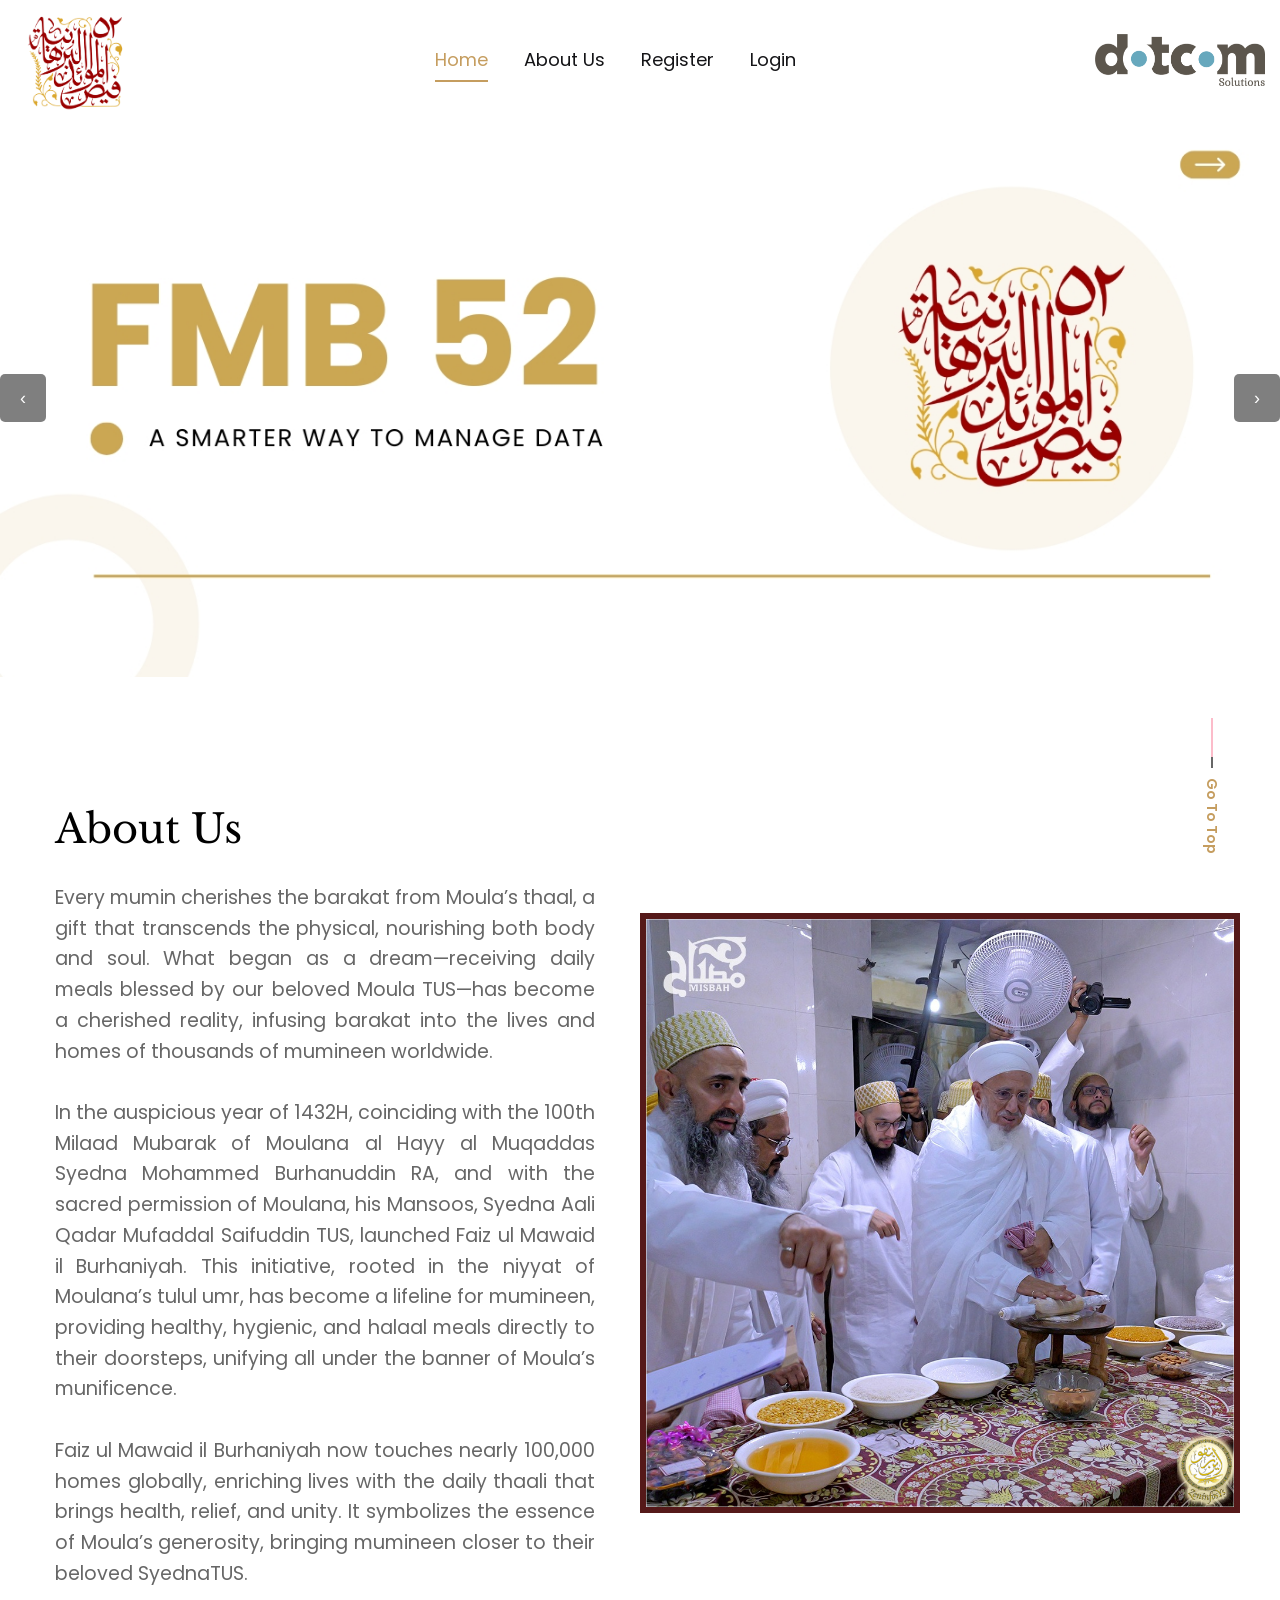
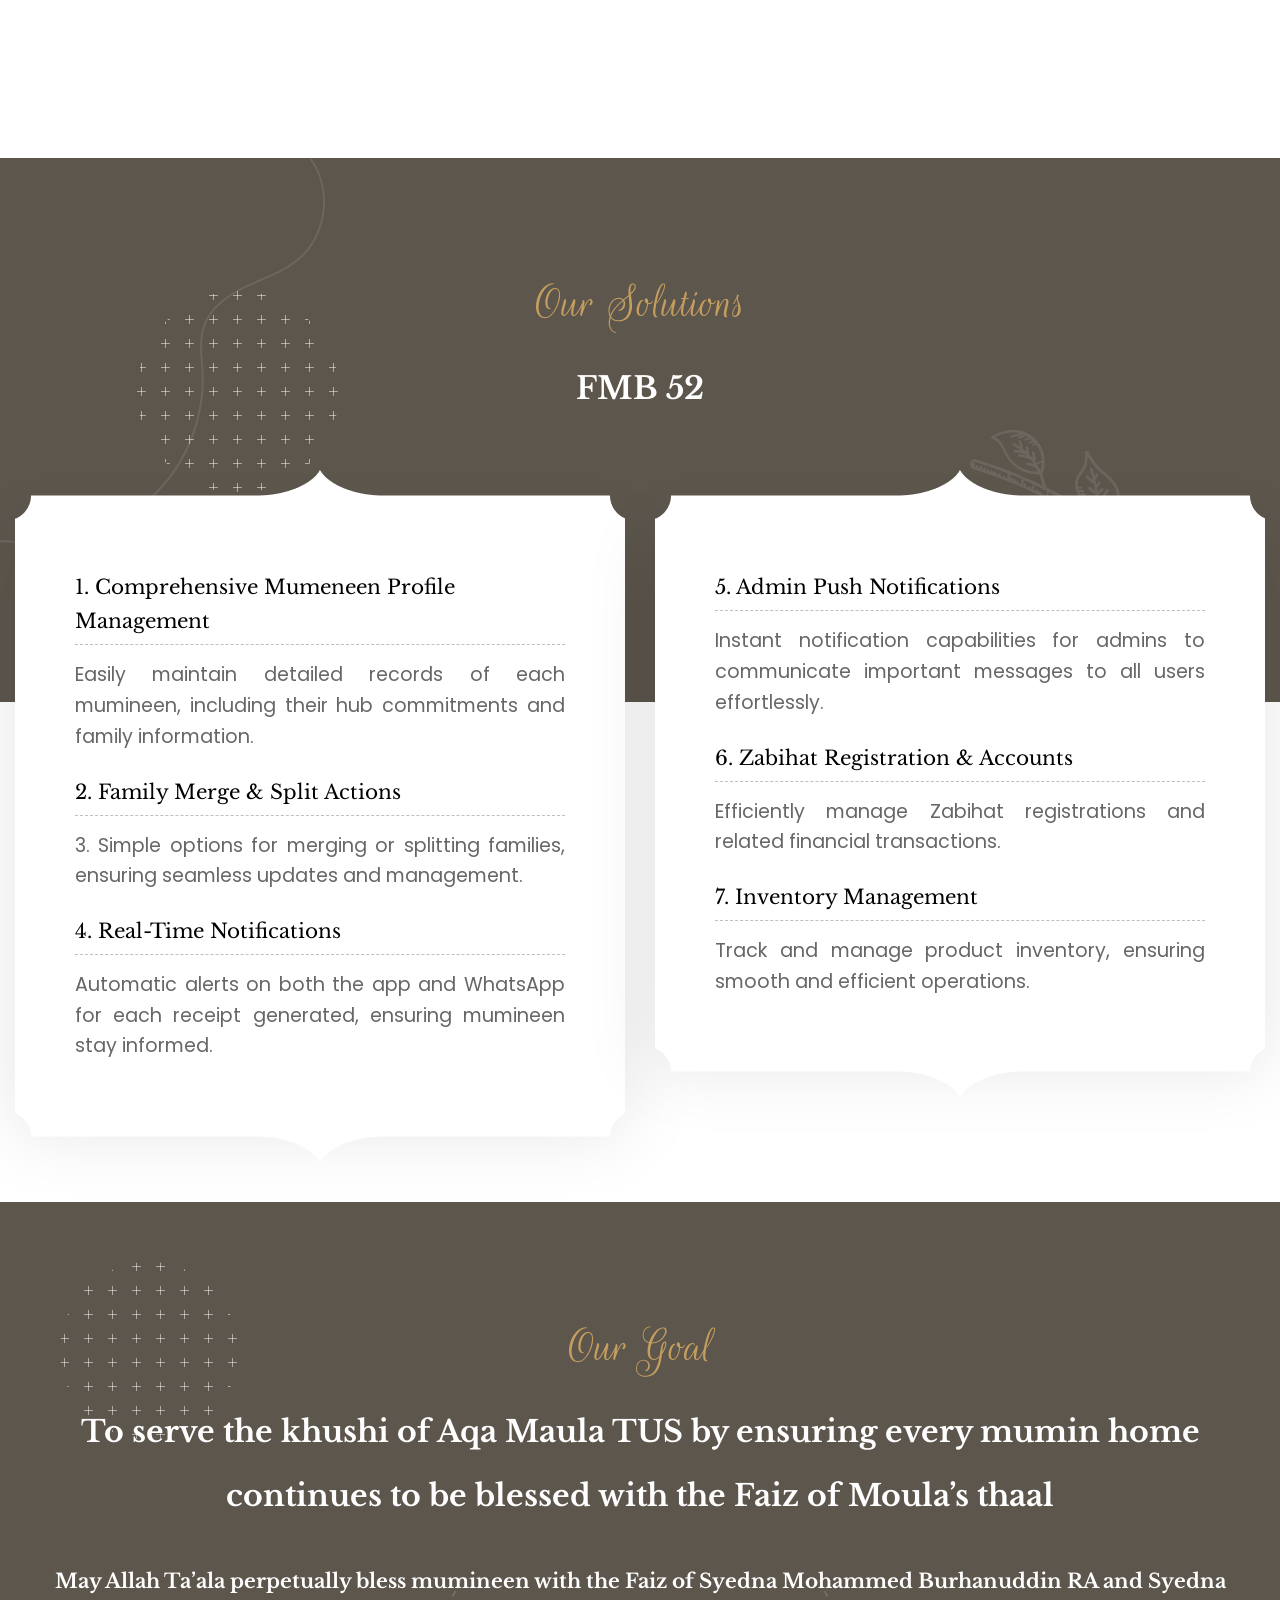
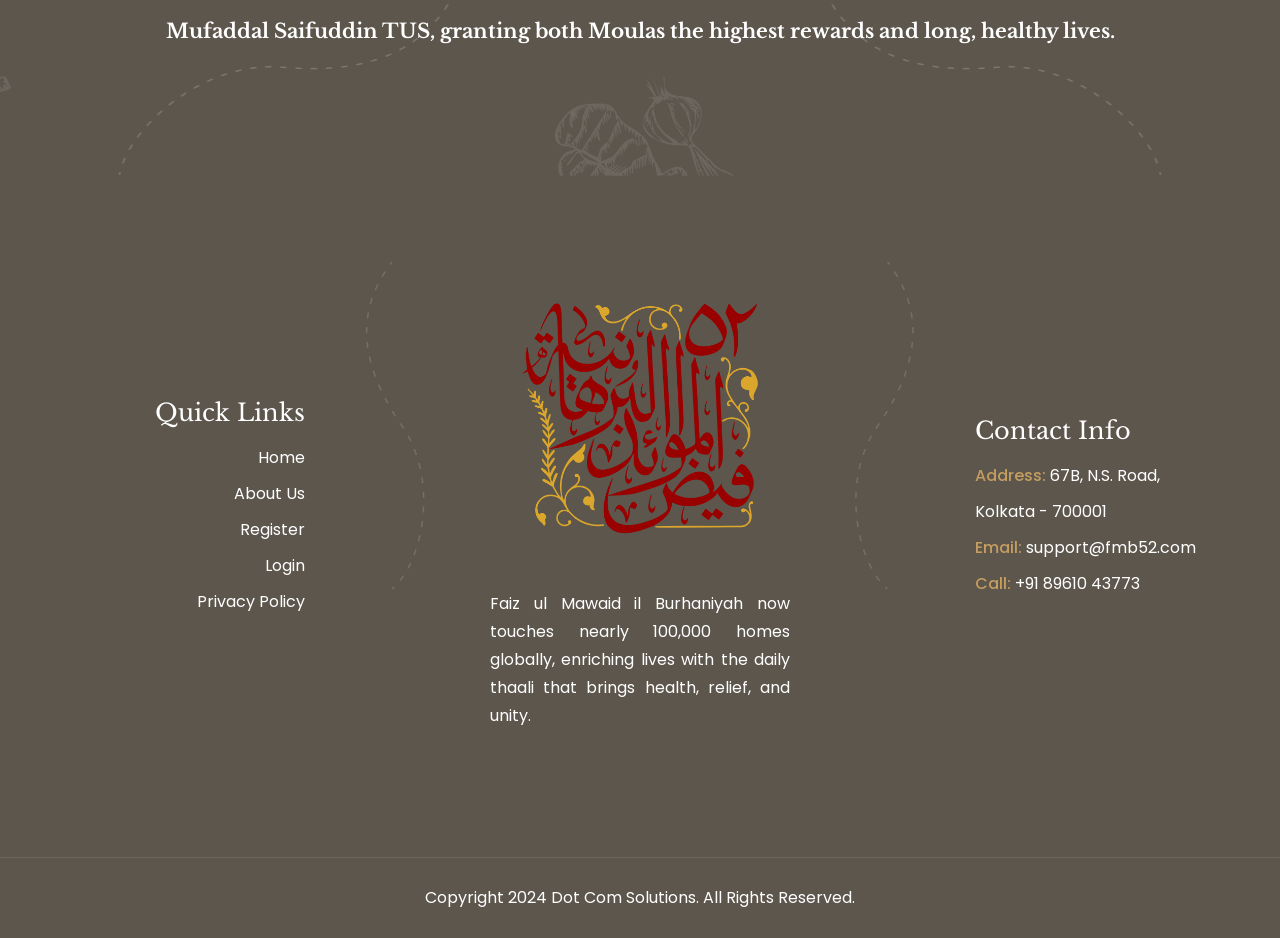
==== commit 3369b3b6: "A140" ====
--- a/index.html
+++ b/index.html
@@ -165,7 +165,7 @@
                                                 </li>
                                             </ul>          -->
                                         </li>
-                                        <li><a href="#">About Us</a></li>
+                                        <li><a href="#aboutus">About Us</a></li>
                                         <li><a href="#">Register</a></li>
                                         <!-- <li class="dropdown"><a href="index.html">Pages</a>
                                             <ul>
@@ -400,6 +400,9 @@
                         <div class="flexible-slide">
                             <img src="assets/images/banner/banner-6.jpg" alt="Golden Meadows">
                         </div>
+                        <div class="flexible-slide">
+                            <img src="assets/images/banner/banner-7.jpg" alt="Golden Meadows">
+                        </div>
                     </div>
 
                     <div class="action-navigation">
@@ -486,7 +489,7 @@
 
 
     <!-- about-section -->
-    <section class="about-section sec-pad">
+    <section class="about-section sec-pad" id="aboutus">
         <!-- <div class="image_block_one">
             
         </div> -->
--- a/assets/css/style.css
+++ b/assets/css/style.css
@@ -1958,7 +1958,7 @@
 }
 
 .bg-color-1{
-  background: #990001;
+  background: #5c564d;
   /* background: #212226; */
 }
 
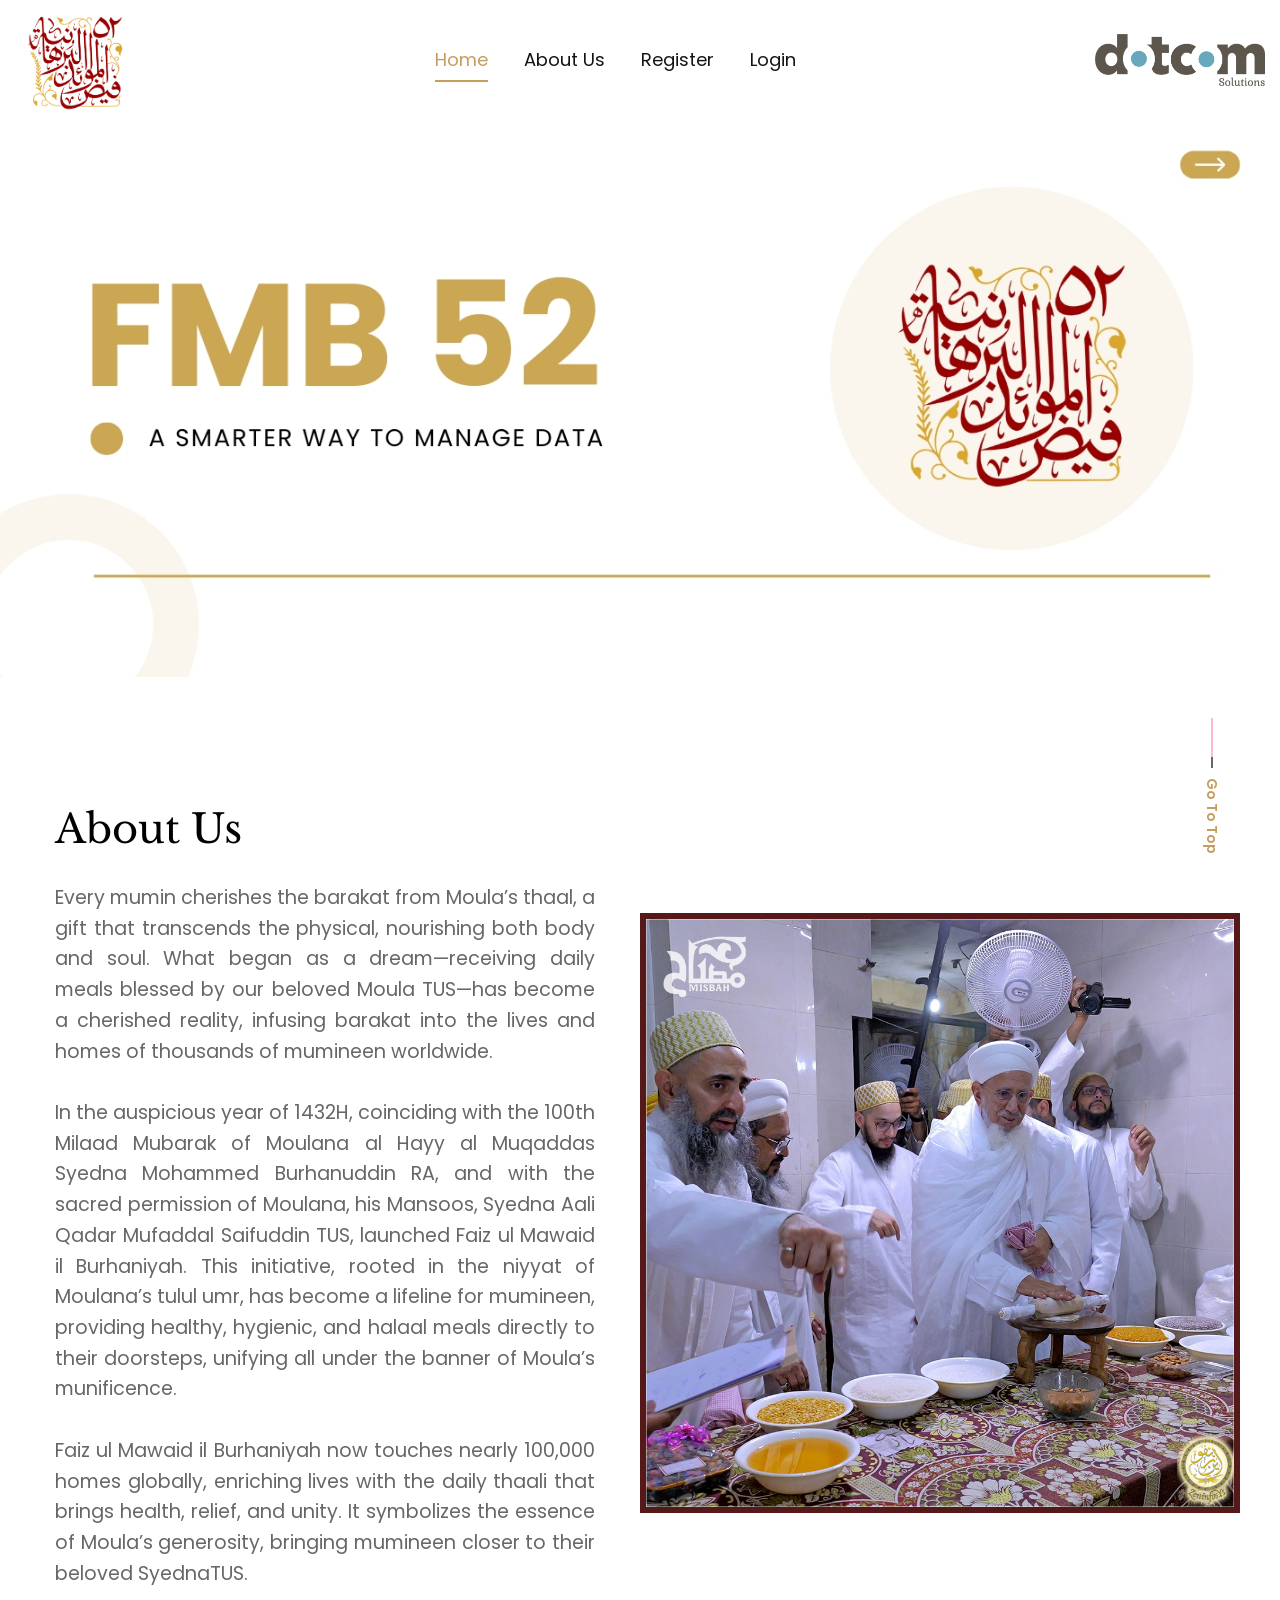
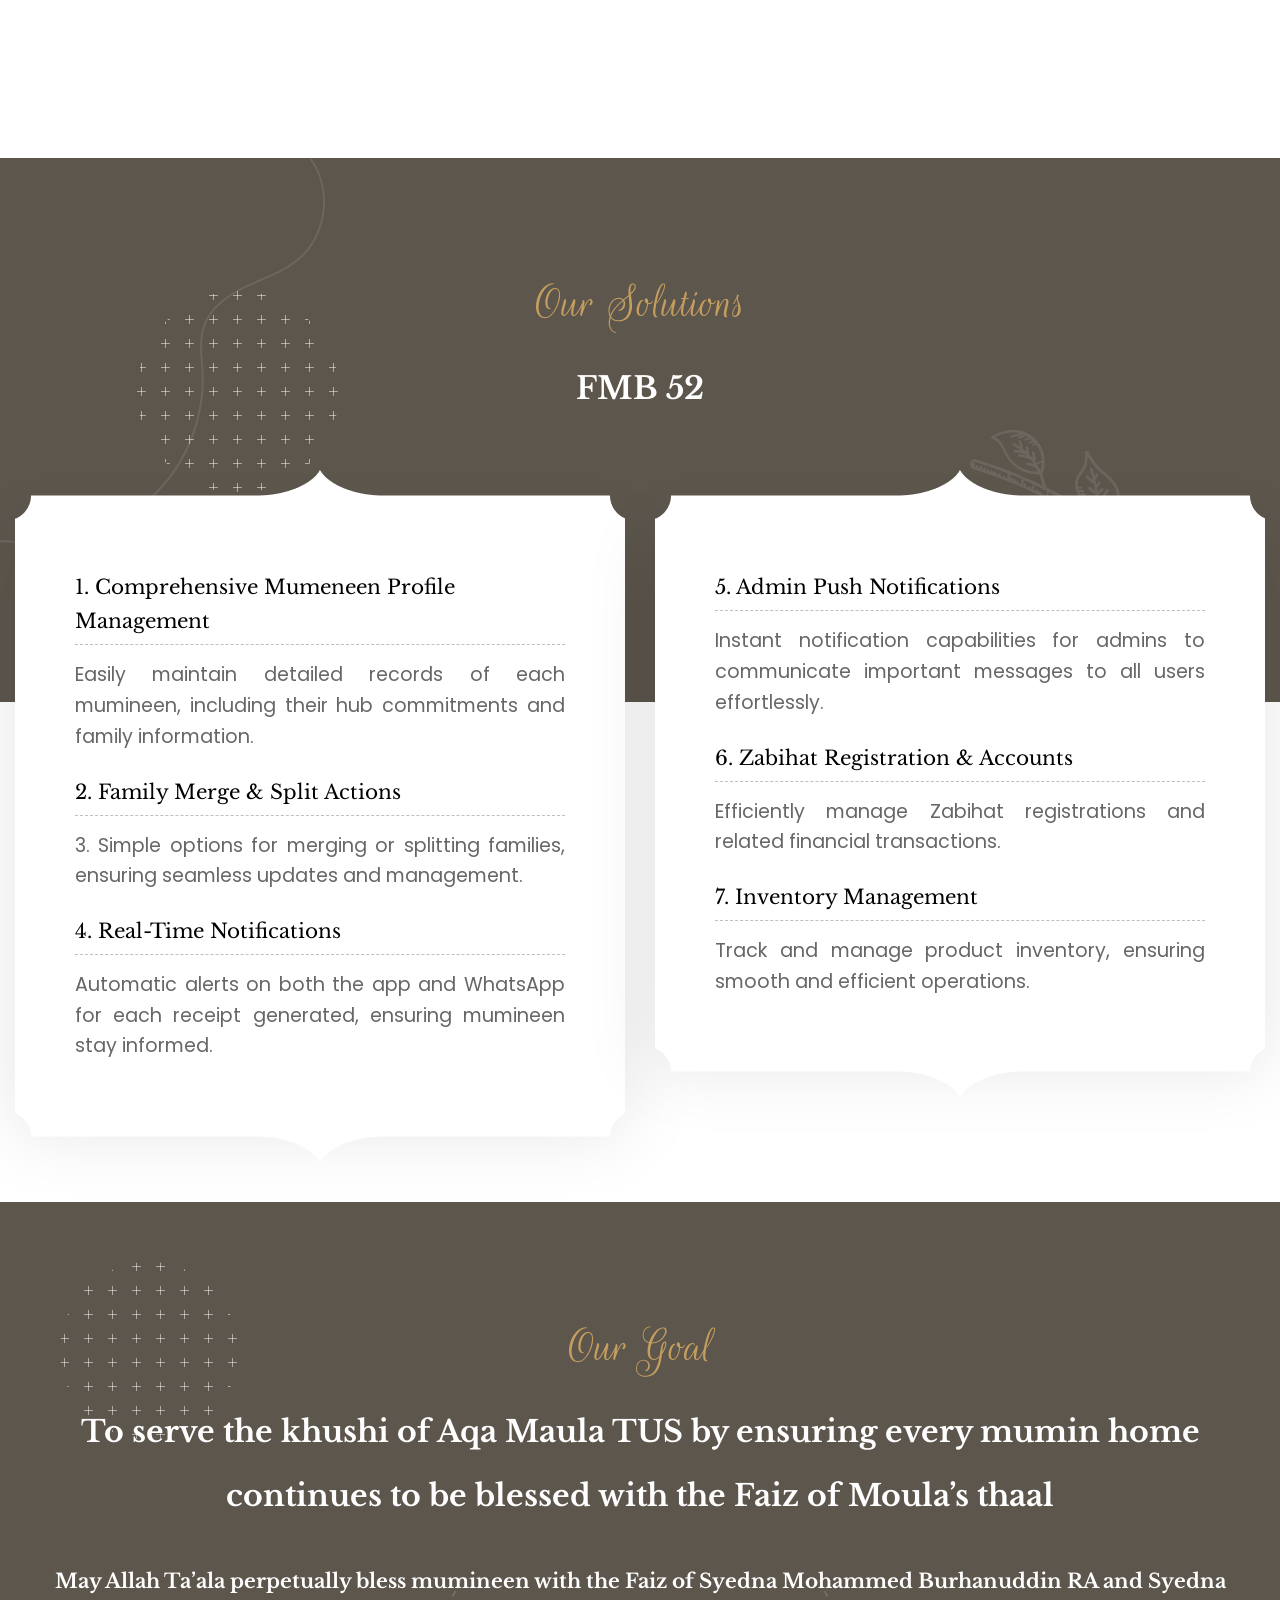
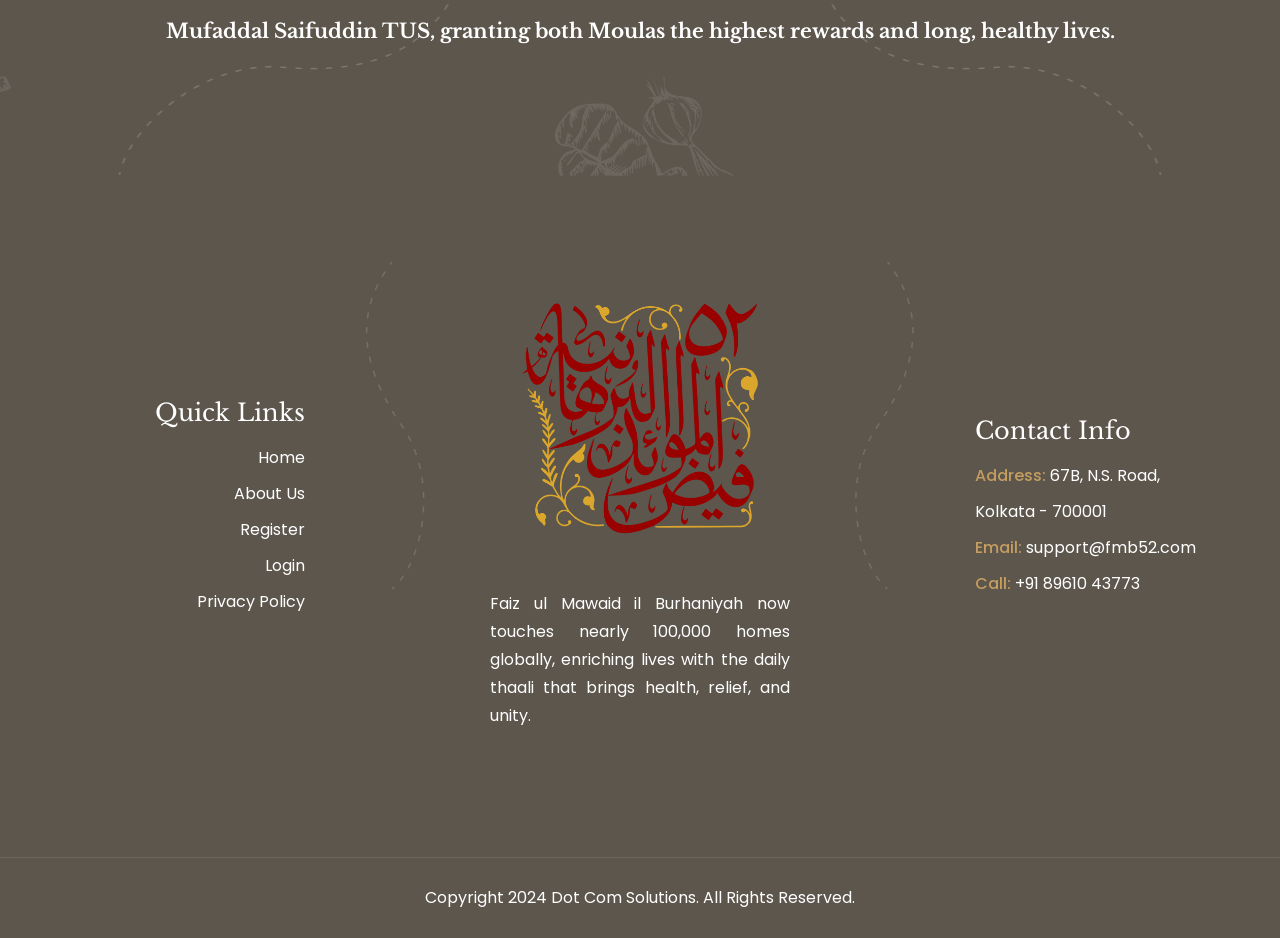
==== commit f0d19faf: "A144" ====
--- a/index.html
+++ b/index.html
@@ -166,7 +166,7 @@
                                             </ul>          -->
                                         </li>
                                         <li><a href="#aboutus">About Us</a></li>
-                                        <li><a href="#">Register</a></li>
+                                        <li><a href="https://portal.fmb52.com/sign-up">Register</a></li>
                                         <!-- <li class="dropdown"><a href="index.html">Pages</a>
                                             <ul>
                                                 <li class="dropdown"><a href="index.html">Gallery</a>
@@ -203,7 +203,7 @@
                                                 <li><a href="blog-details.html">Blog Details</a></li>
                                             </ul>
                                         </li>   -->
-                                        <li><a href="#">Login</a></li>
+                                        <li><a href="https://portal.fmb52.com/">Login</a></li>
                                     </ul>
                                 </div>
                             </nav>
@@ -309,6 +309,7 @@
                   justify-content: space-between;
                   transform: translateY(-50%);
                   pointer-events: none; /* Allow clicks to pass through to buttons */
+                  display: none;
                 }
               
                 .nav-button {
@@ -487,9 +488,11 @@
     </section>
     <!-- banner-section end -->
 
-
+    <style>
+
+    </style>
     <!-- about-section -->
-    <section class="about-section sec-pad" id="aboutus">
+    <section class="about-section scroll-offset sec-pad" id="aboutus">
         <!-- <div class="image_block_one">
             
         </div> -->
